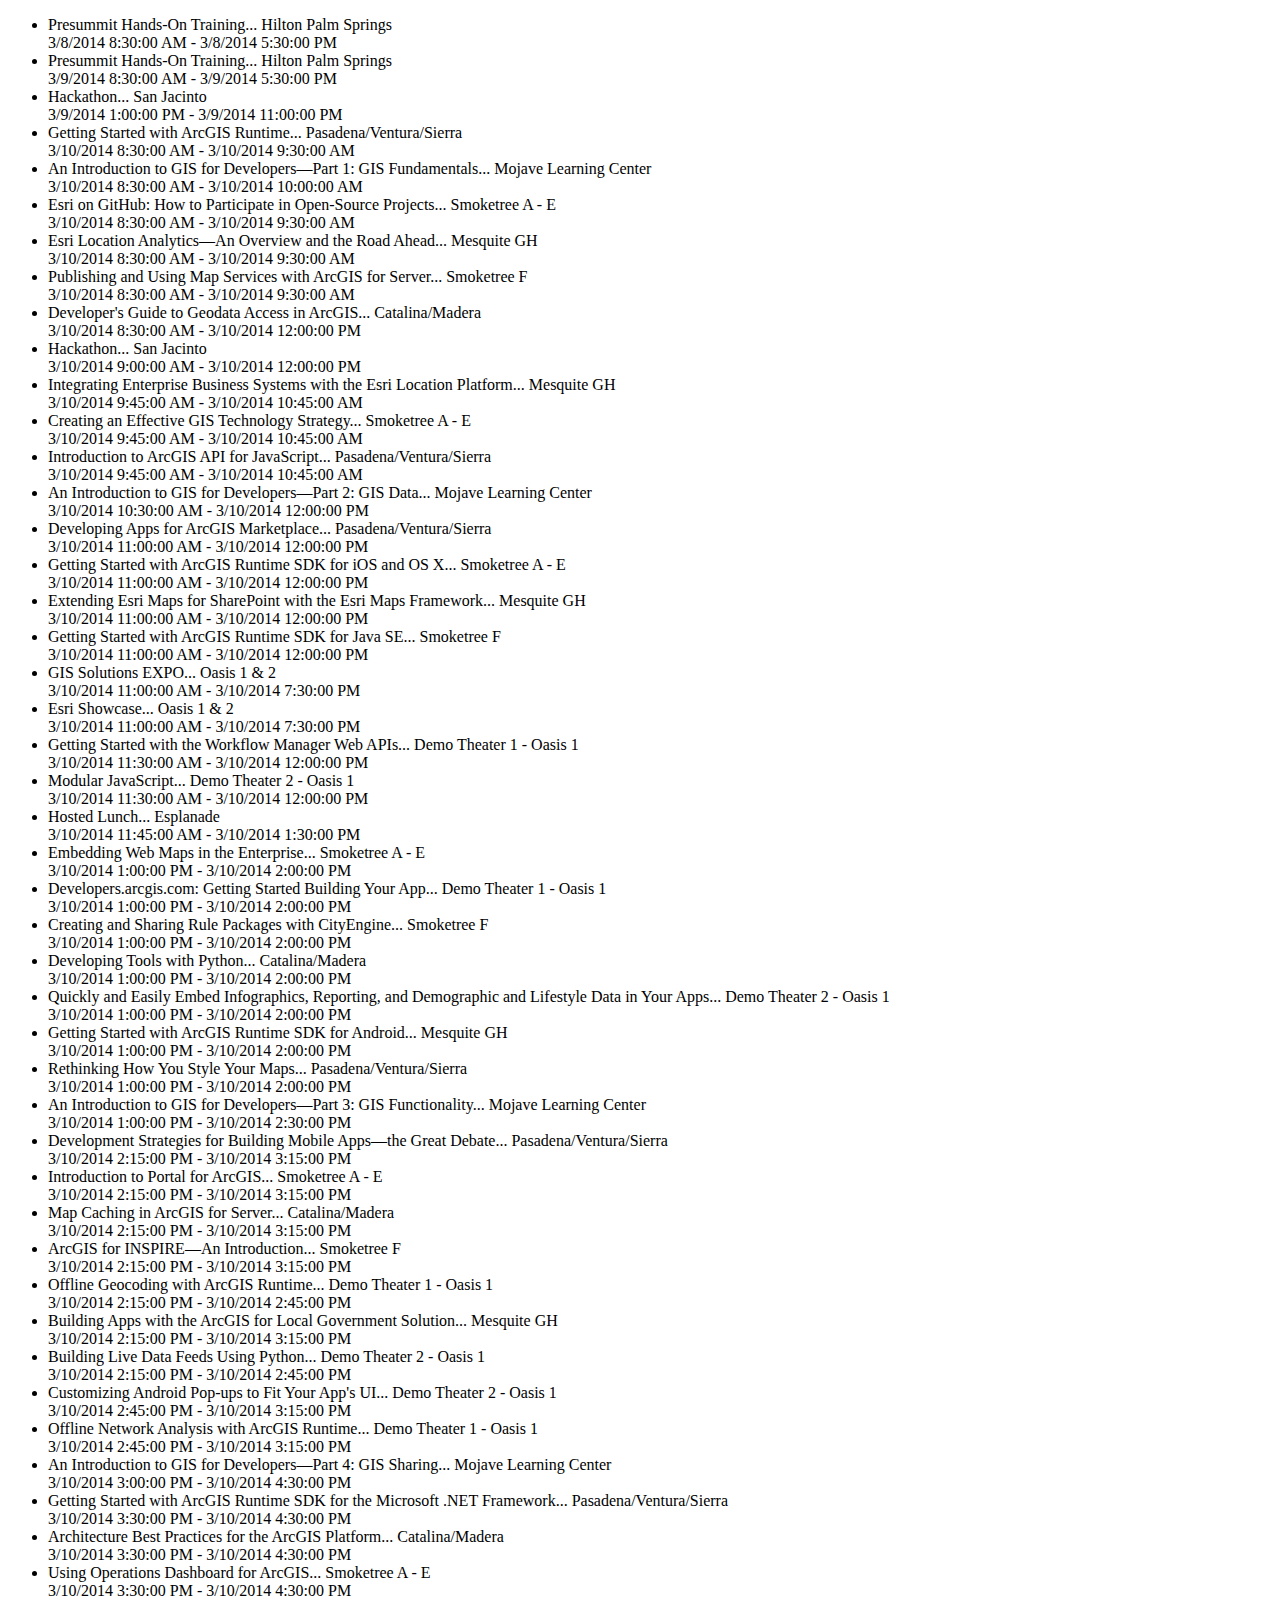
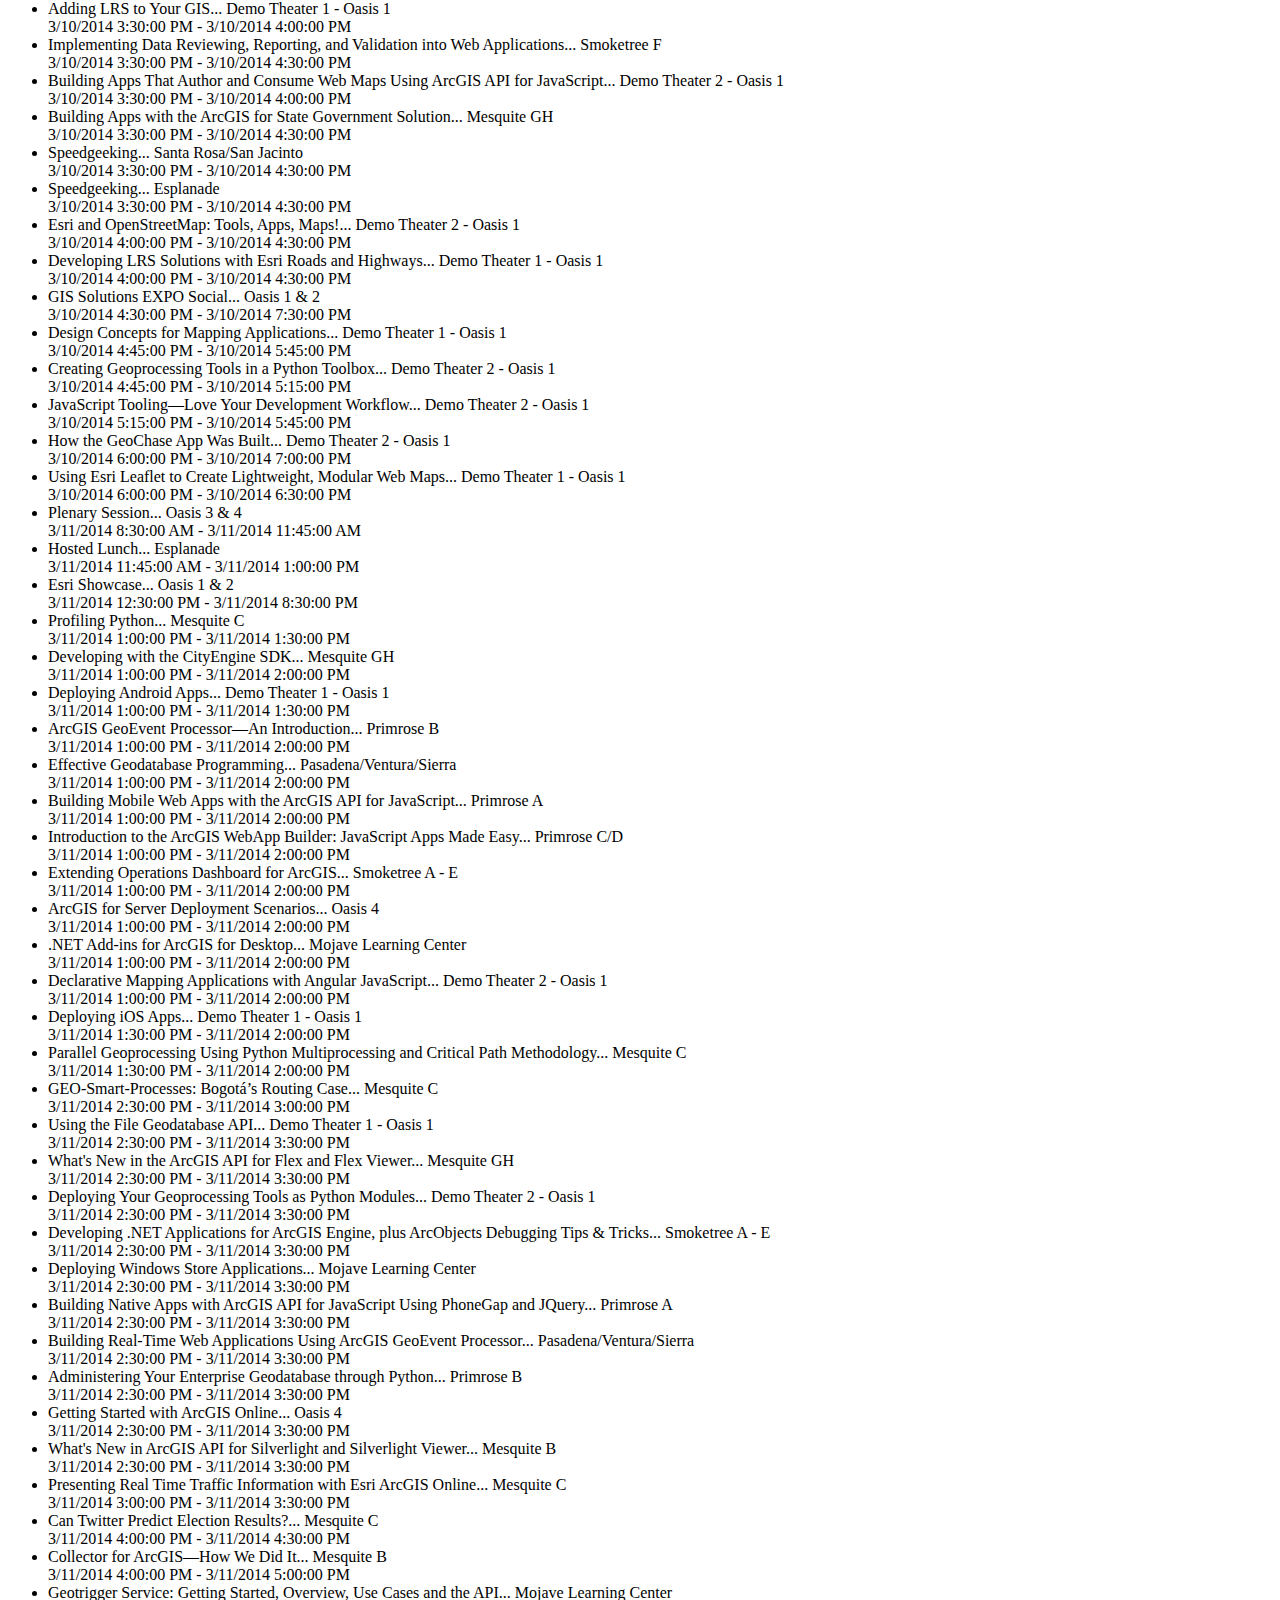
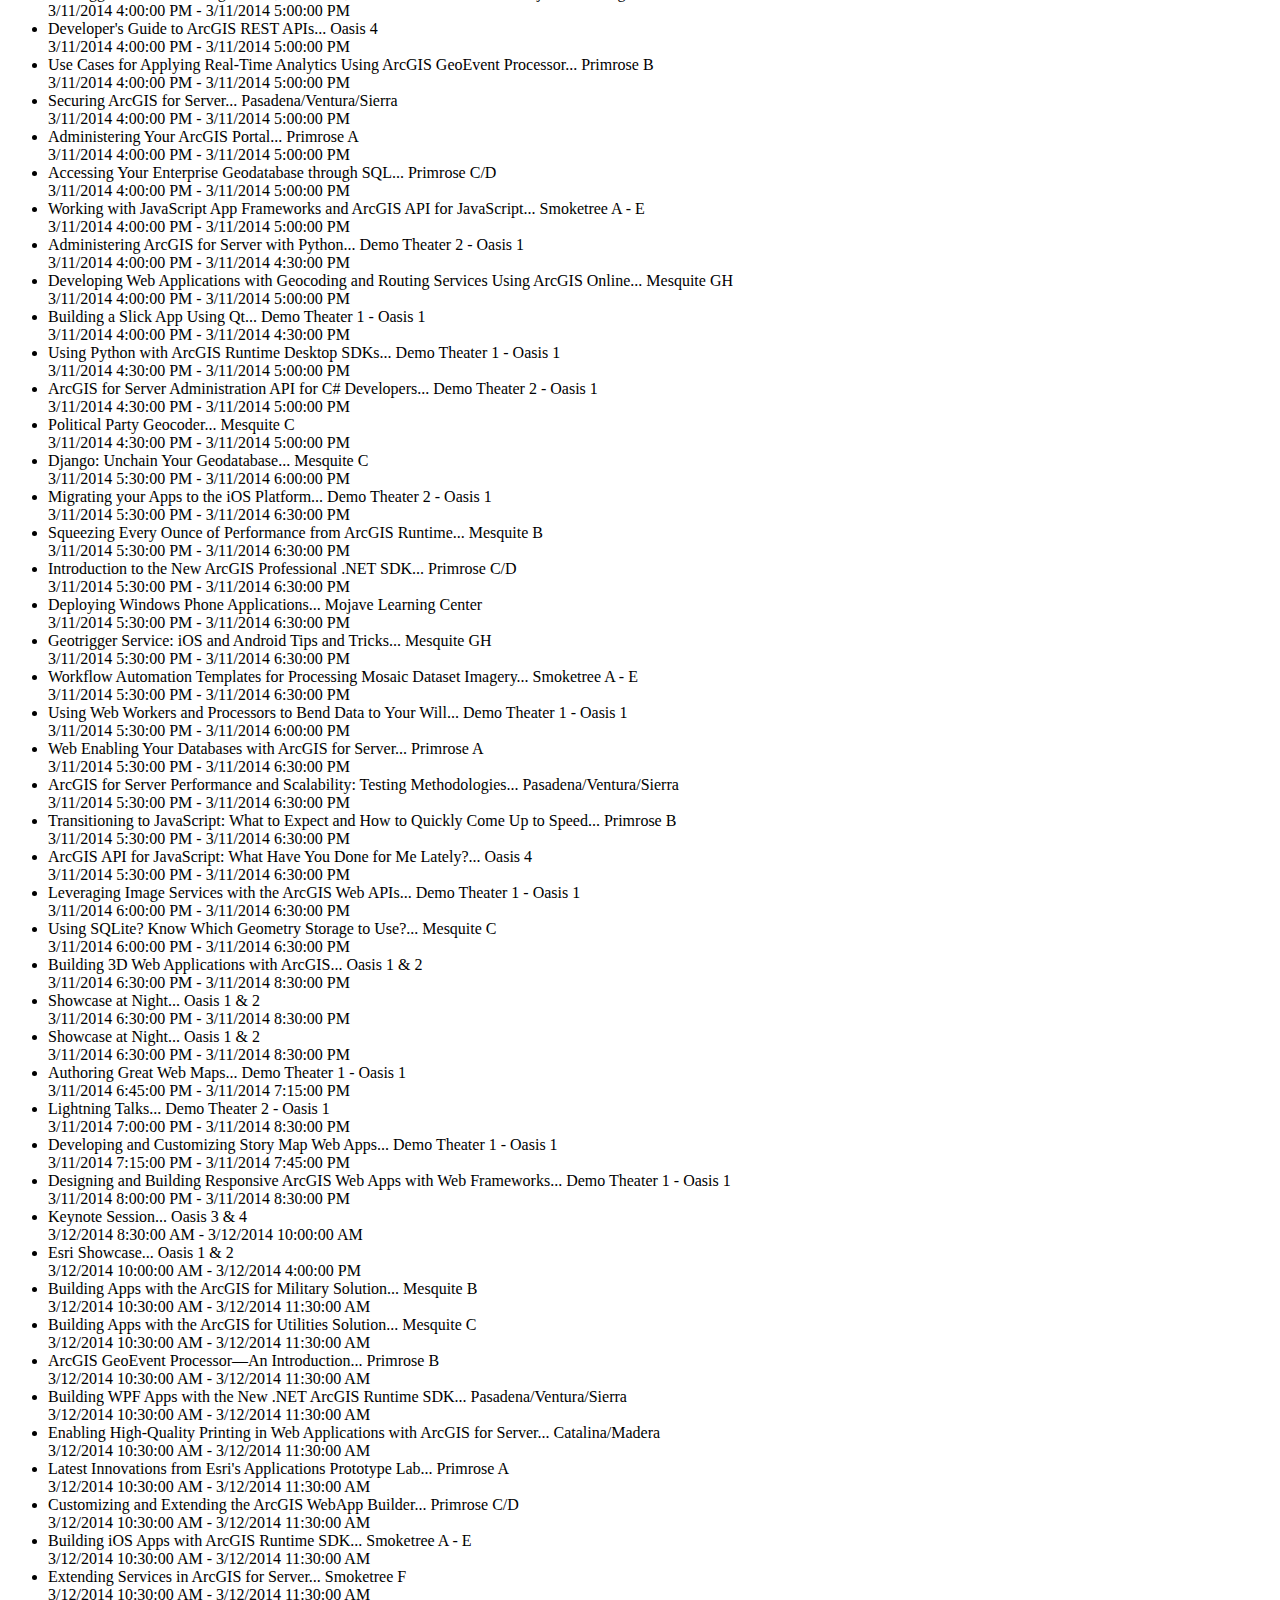
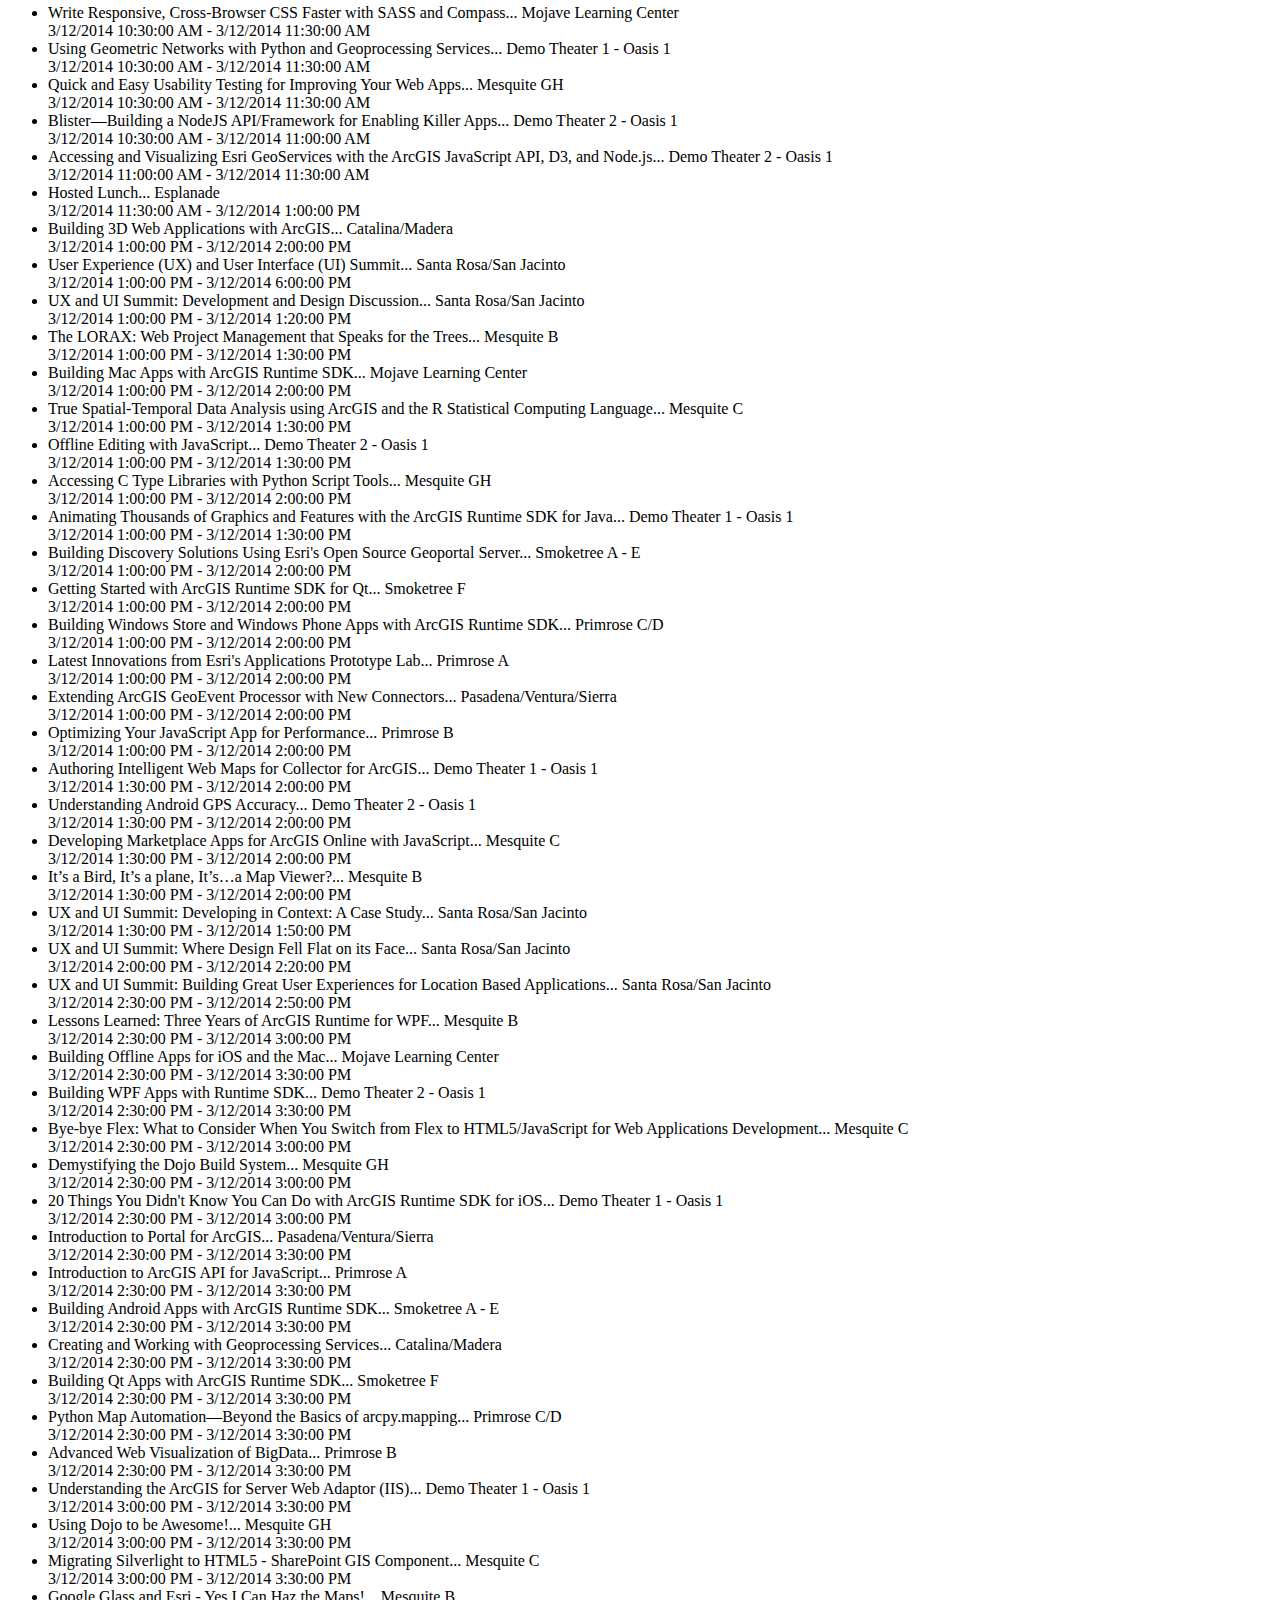
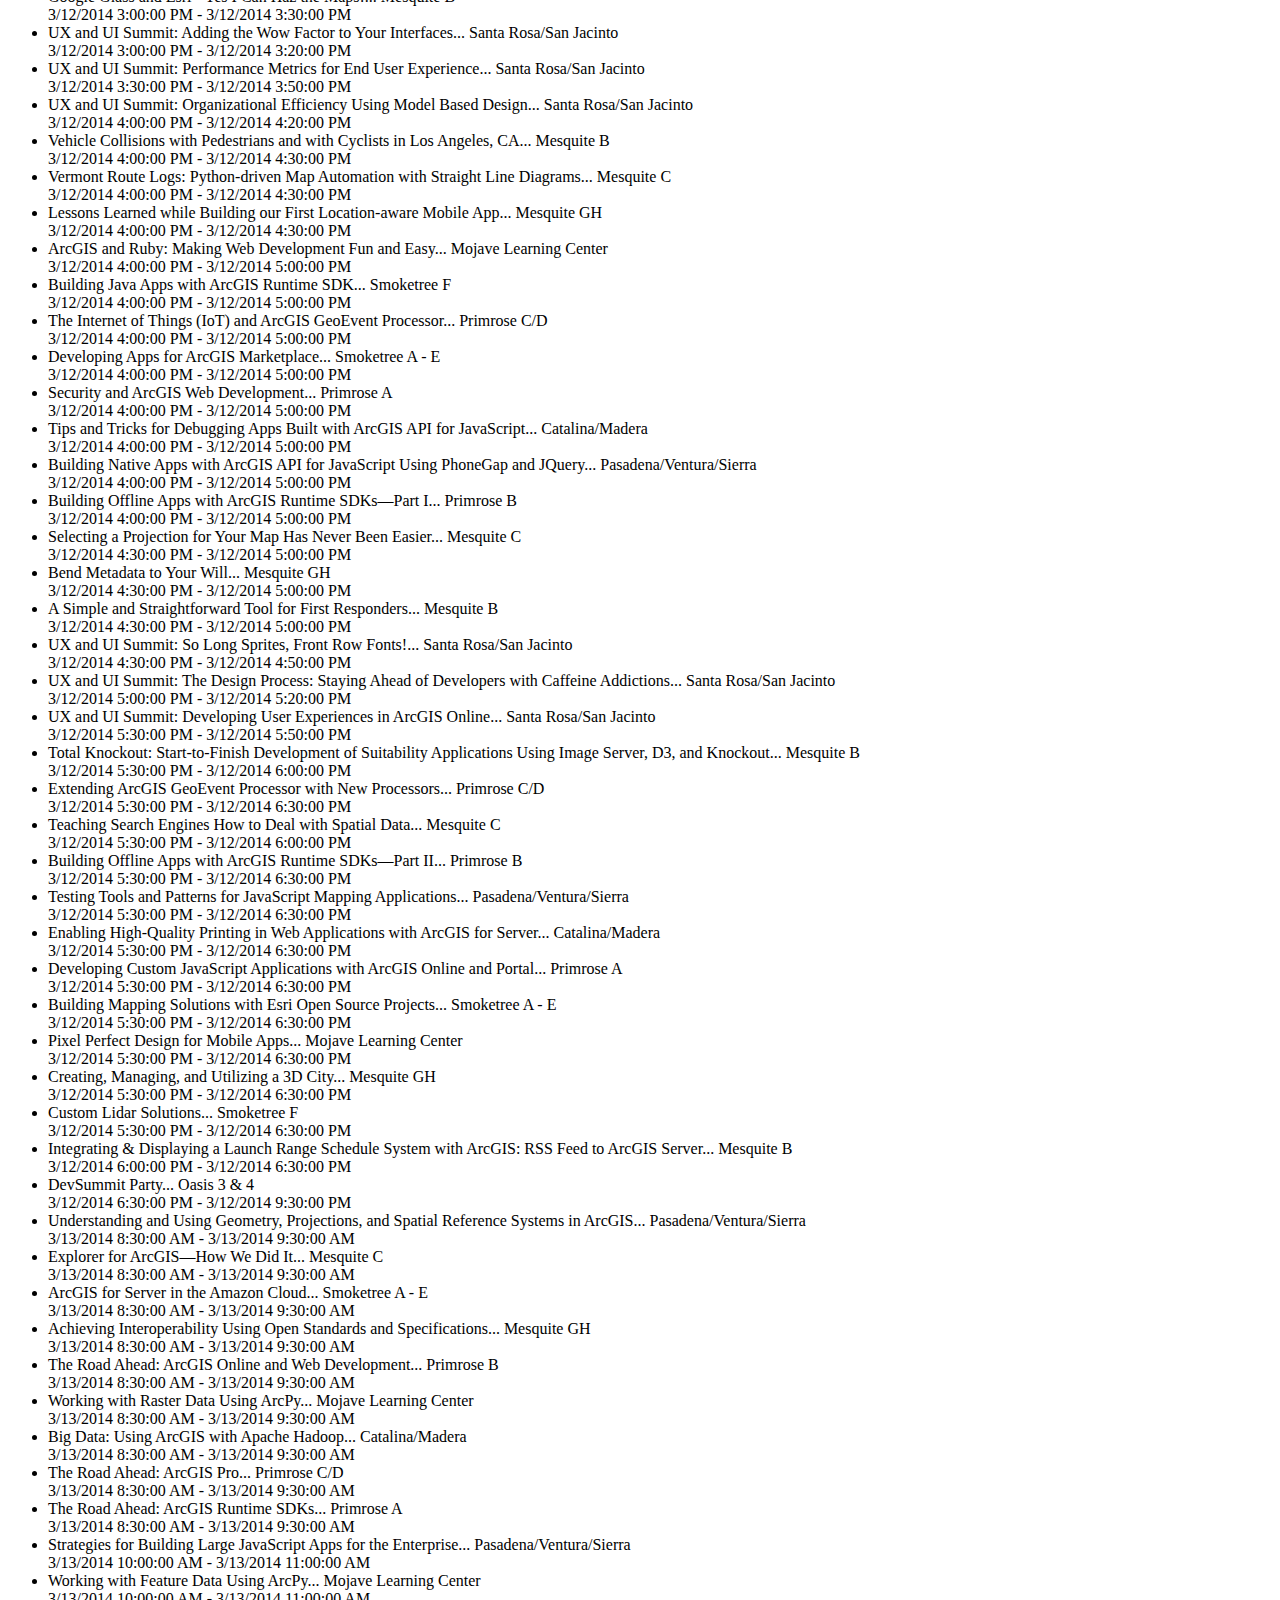
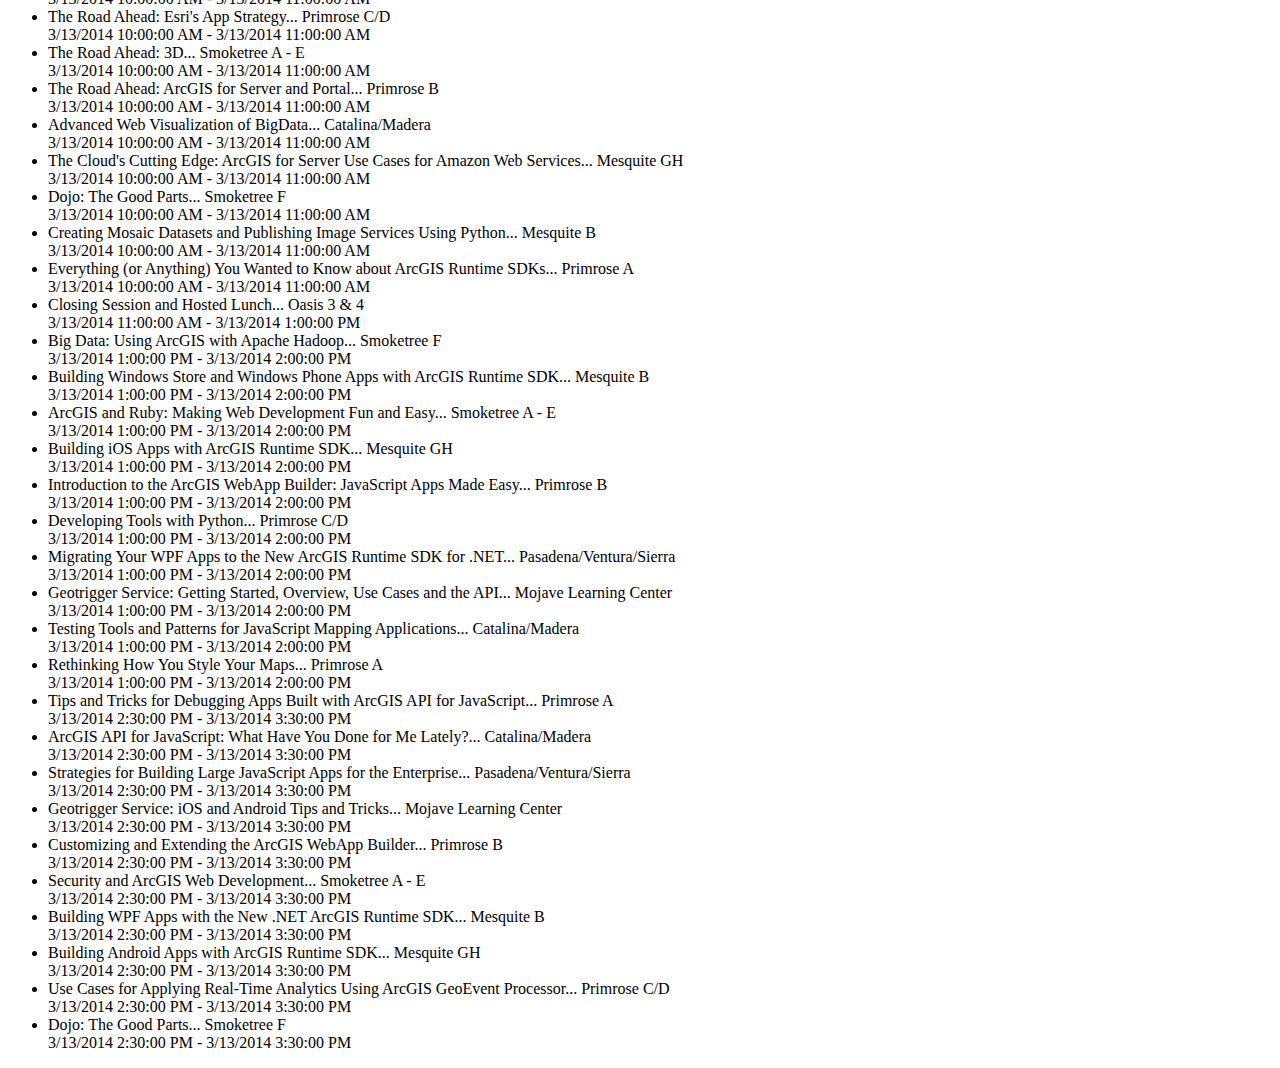
==== index.html @ b8f6524e "first version, binding json to html" ====
<!DOCTYPE html>
<!--[if lt IE 7]>      <html class="no-js lt-ie9 lt-ie8 lt-ie7"> <![endif]-->
<!--[if IE 7]>         <html class="no-js lt-ie9 lt-ie8"> <![endif]-->
<!--[if IE 8]>         <html class="no-js lt-ie9"> <![endif]-->
<!--[if gt IE 8]><!--> <html class="no-js"> <!--<![endif]-->
    <head>
        <meta charset="utf-8">
        <meta http-equiv="X-UA-Compatible" content="IE=edge,chrome=1">
        <title></title>
        <meta name="description" content="">
        <meta name="viewport" content="width=device-width">

        <script src="js/knockout-3.0.0.js"></script>
        <script src="js/jquery-2.1.0.min.js"></script>

    </head>
    <body>
    <ul data-bind="foreach: sessions">
        <li>
            <span data-bind="text: sessionTitle"></span>...
            <span data-bind="text: room"></span>
            <br /><span data-bind="text: startDate"></span> -
            <span data-bind="text: endDate"></span>
        </li>
    </ul>
    </body>
        <script src="js/program.js"></script>
</html>
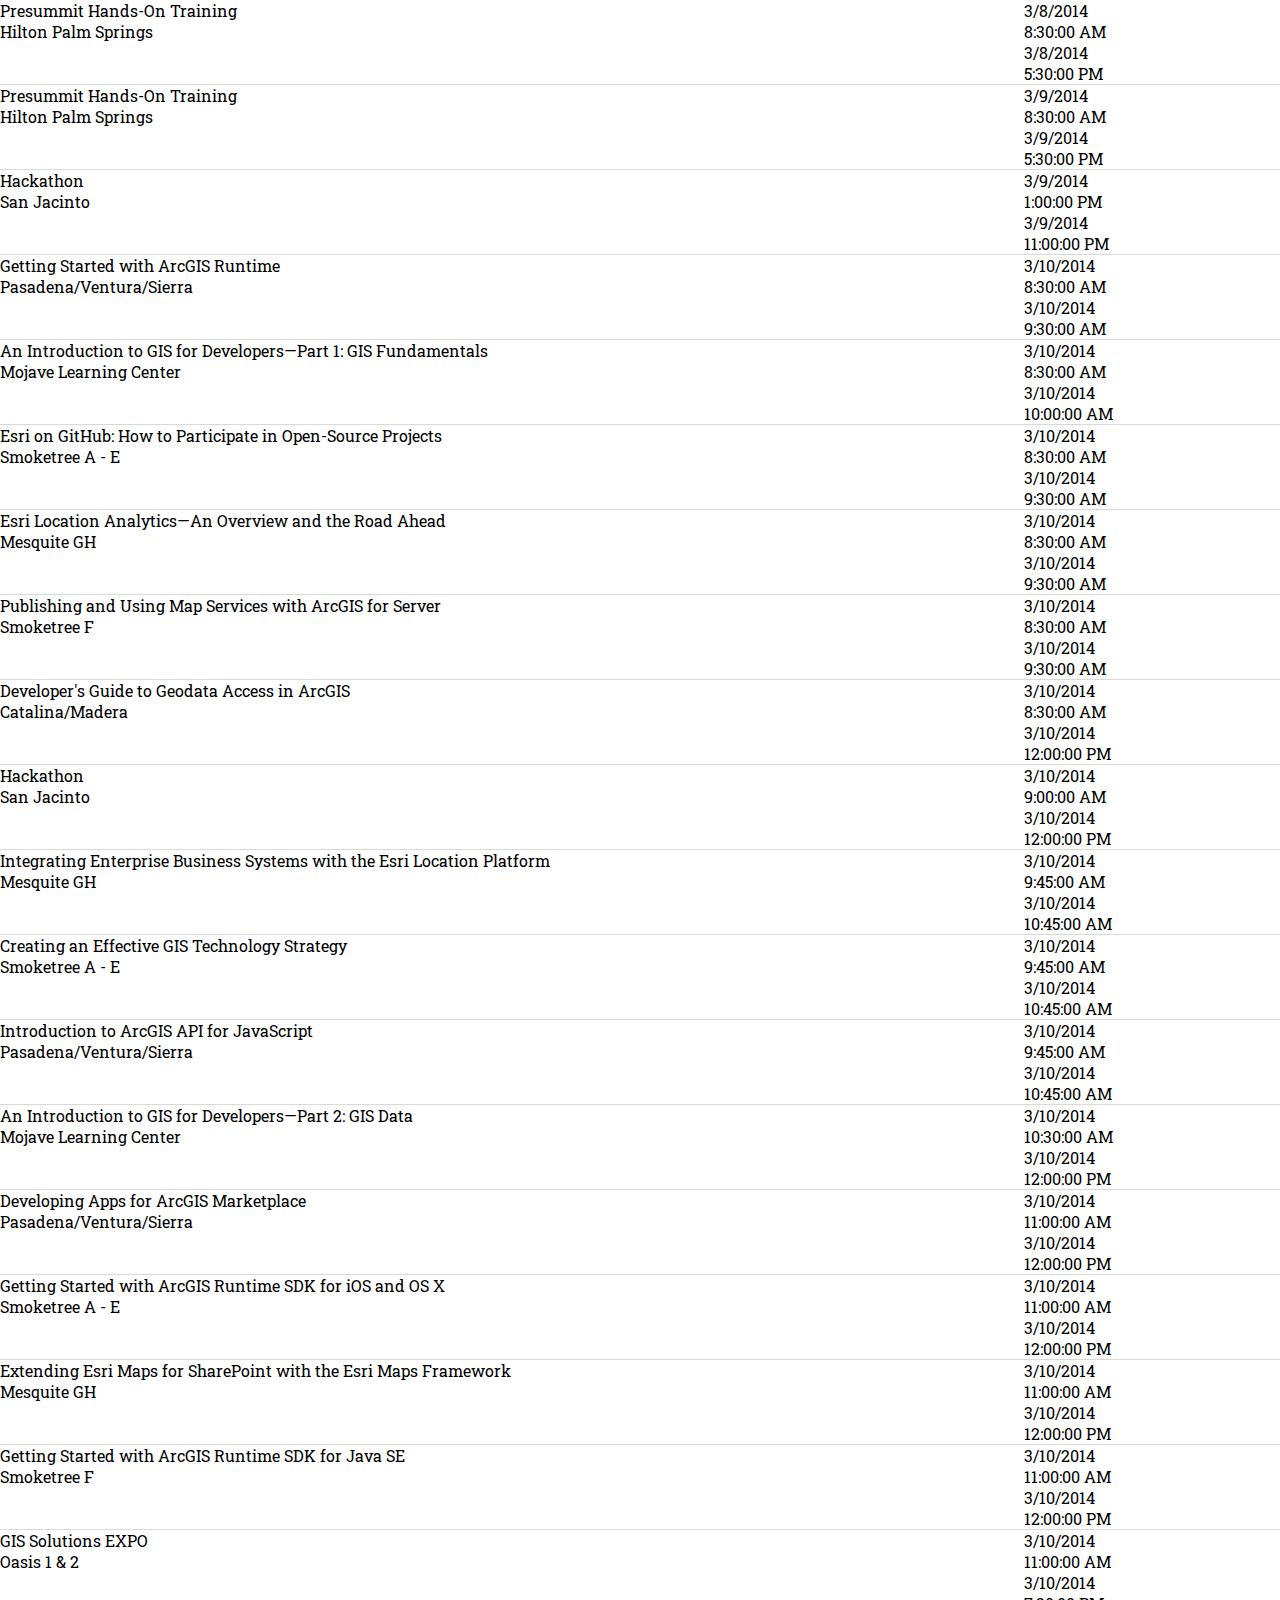
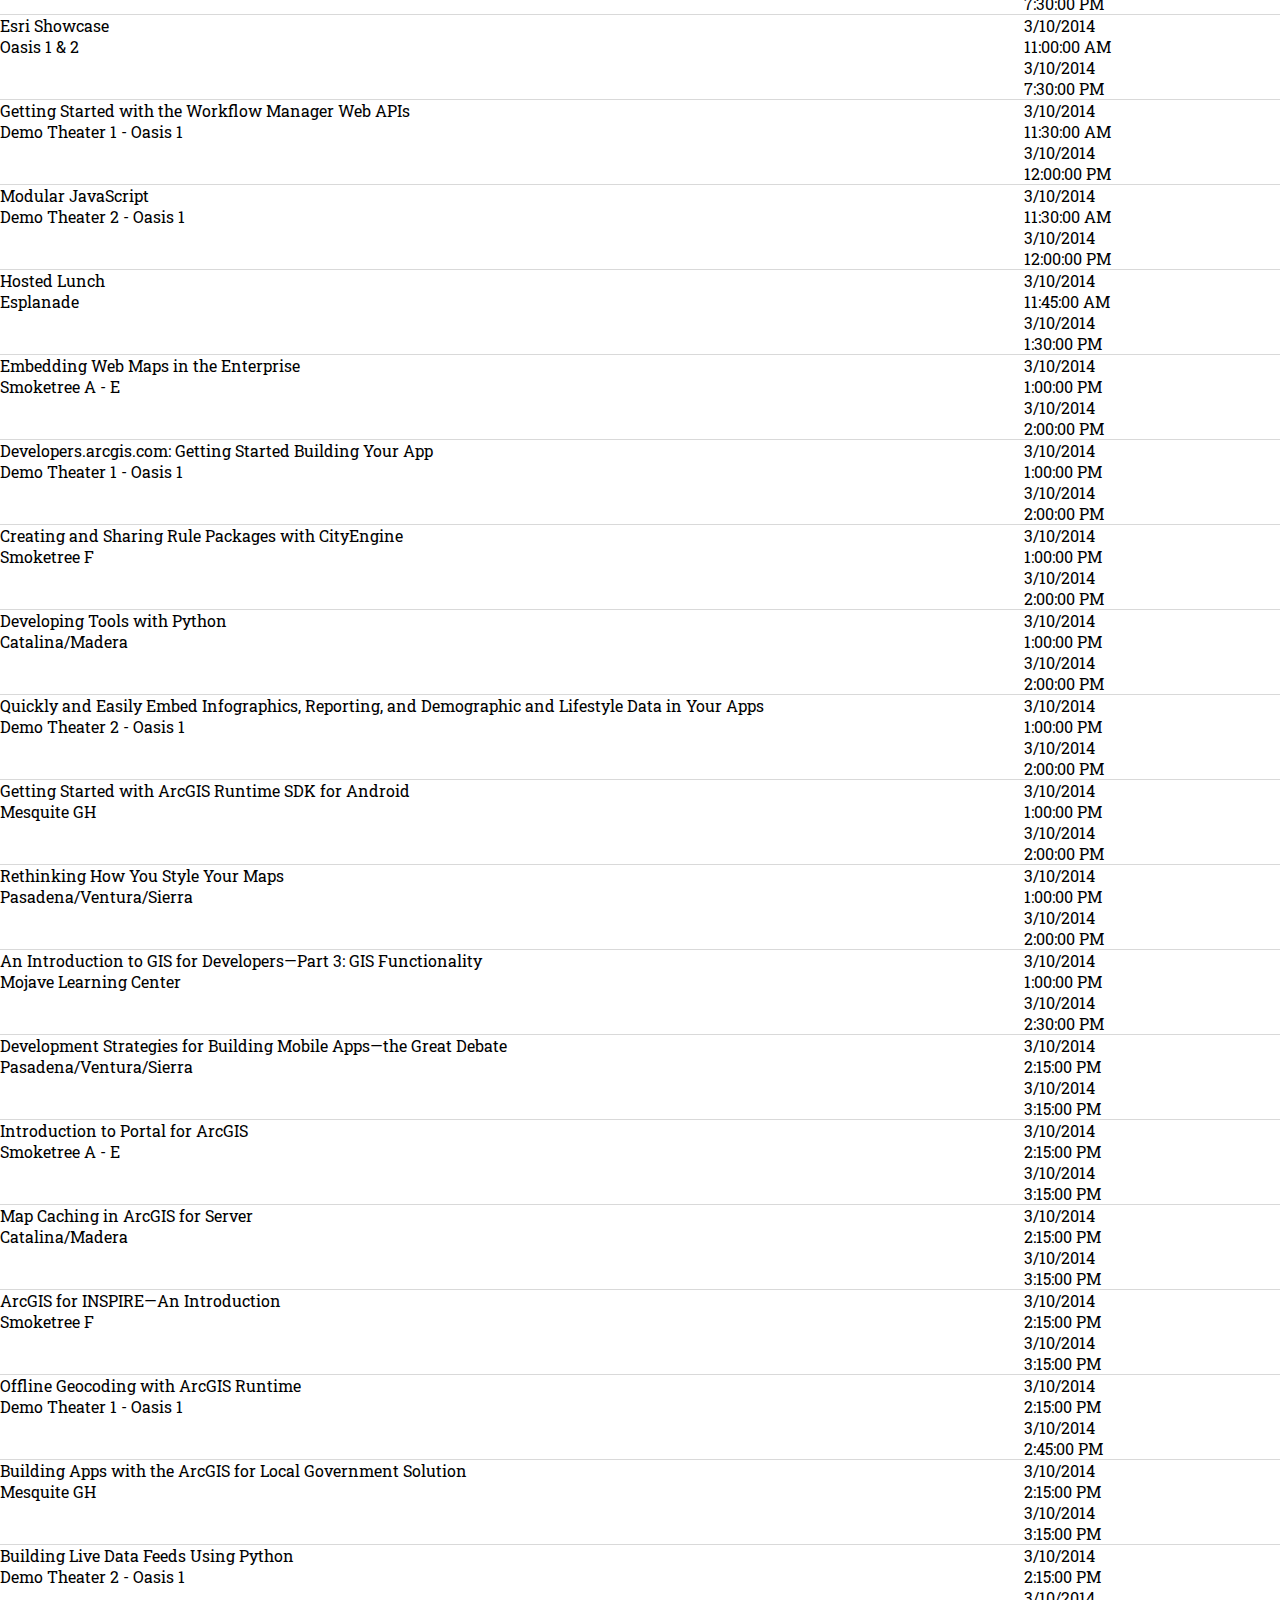
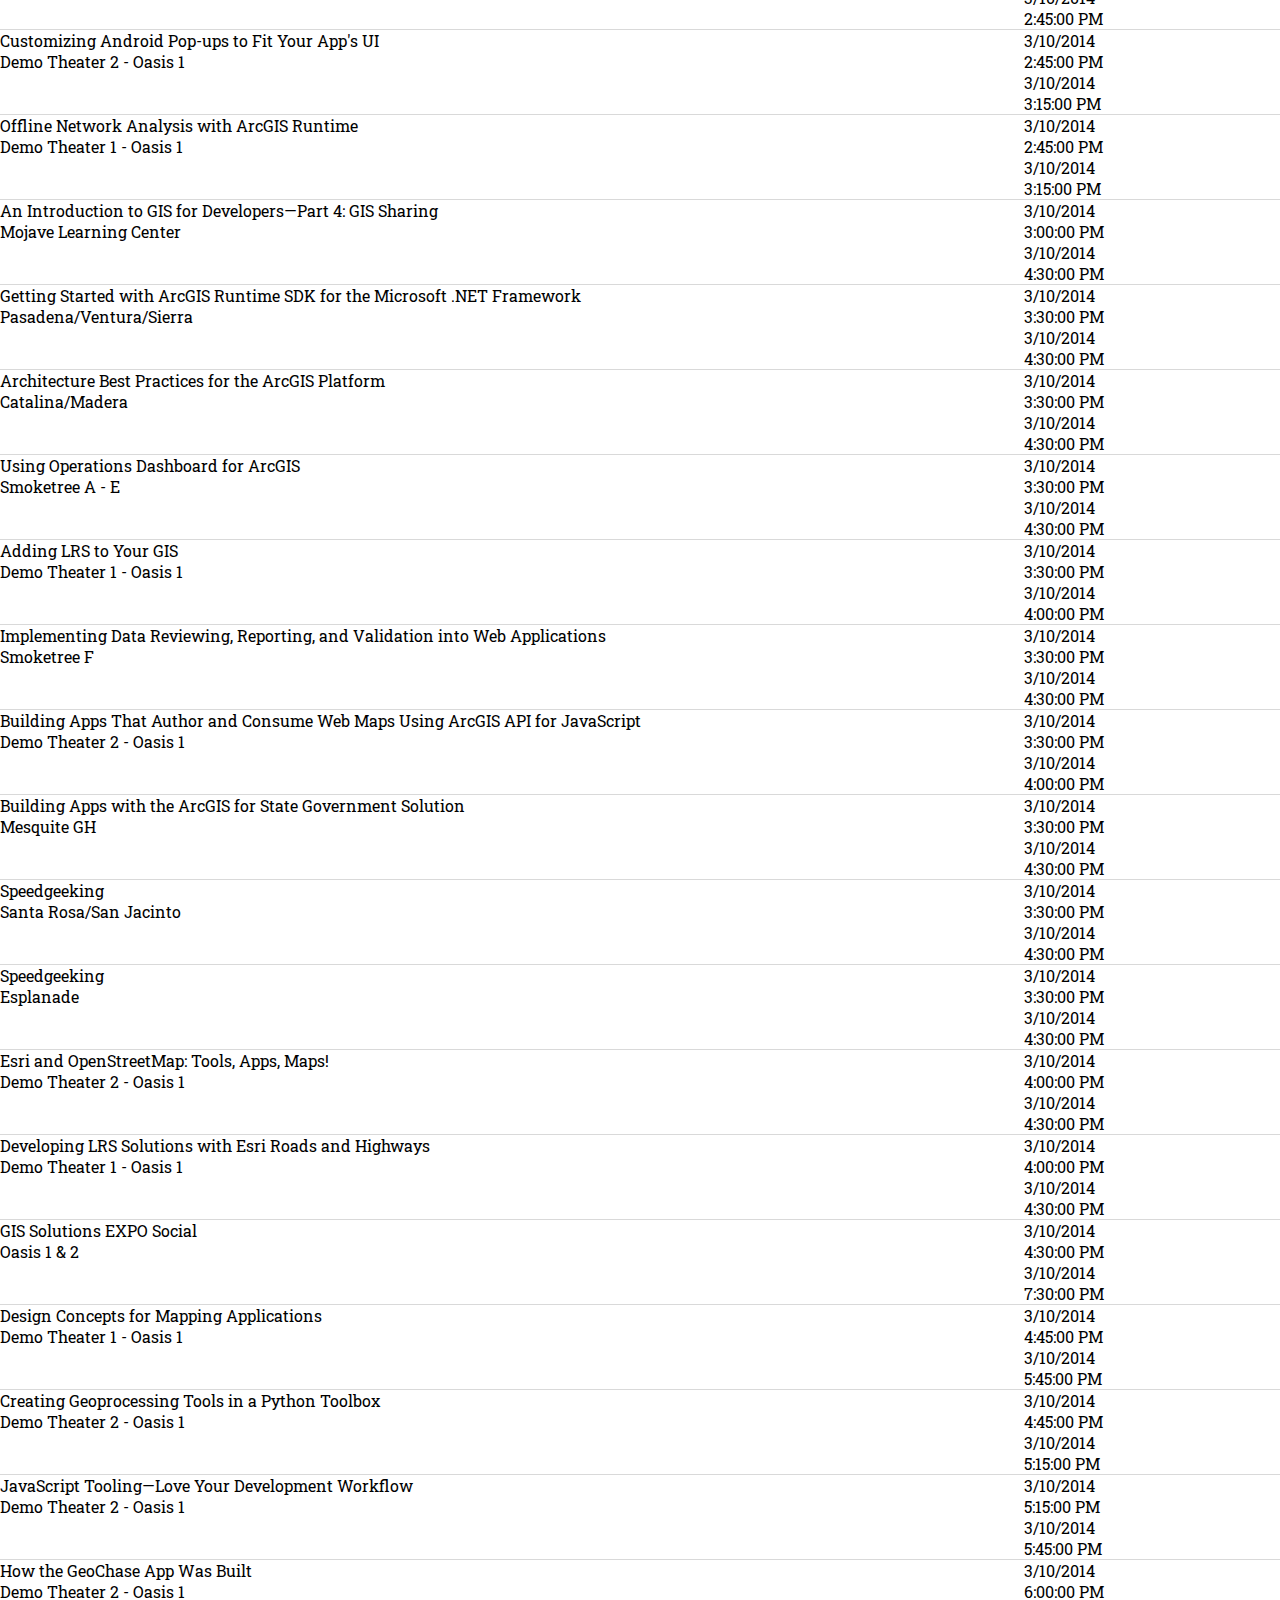
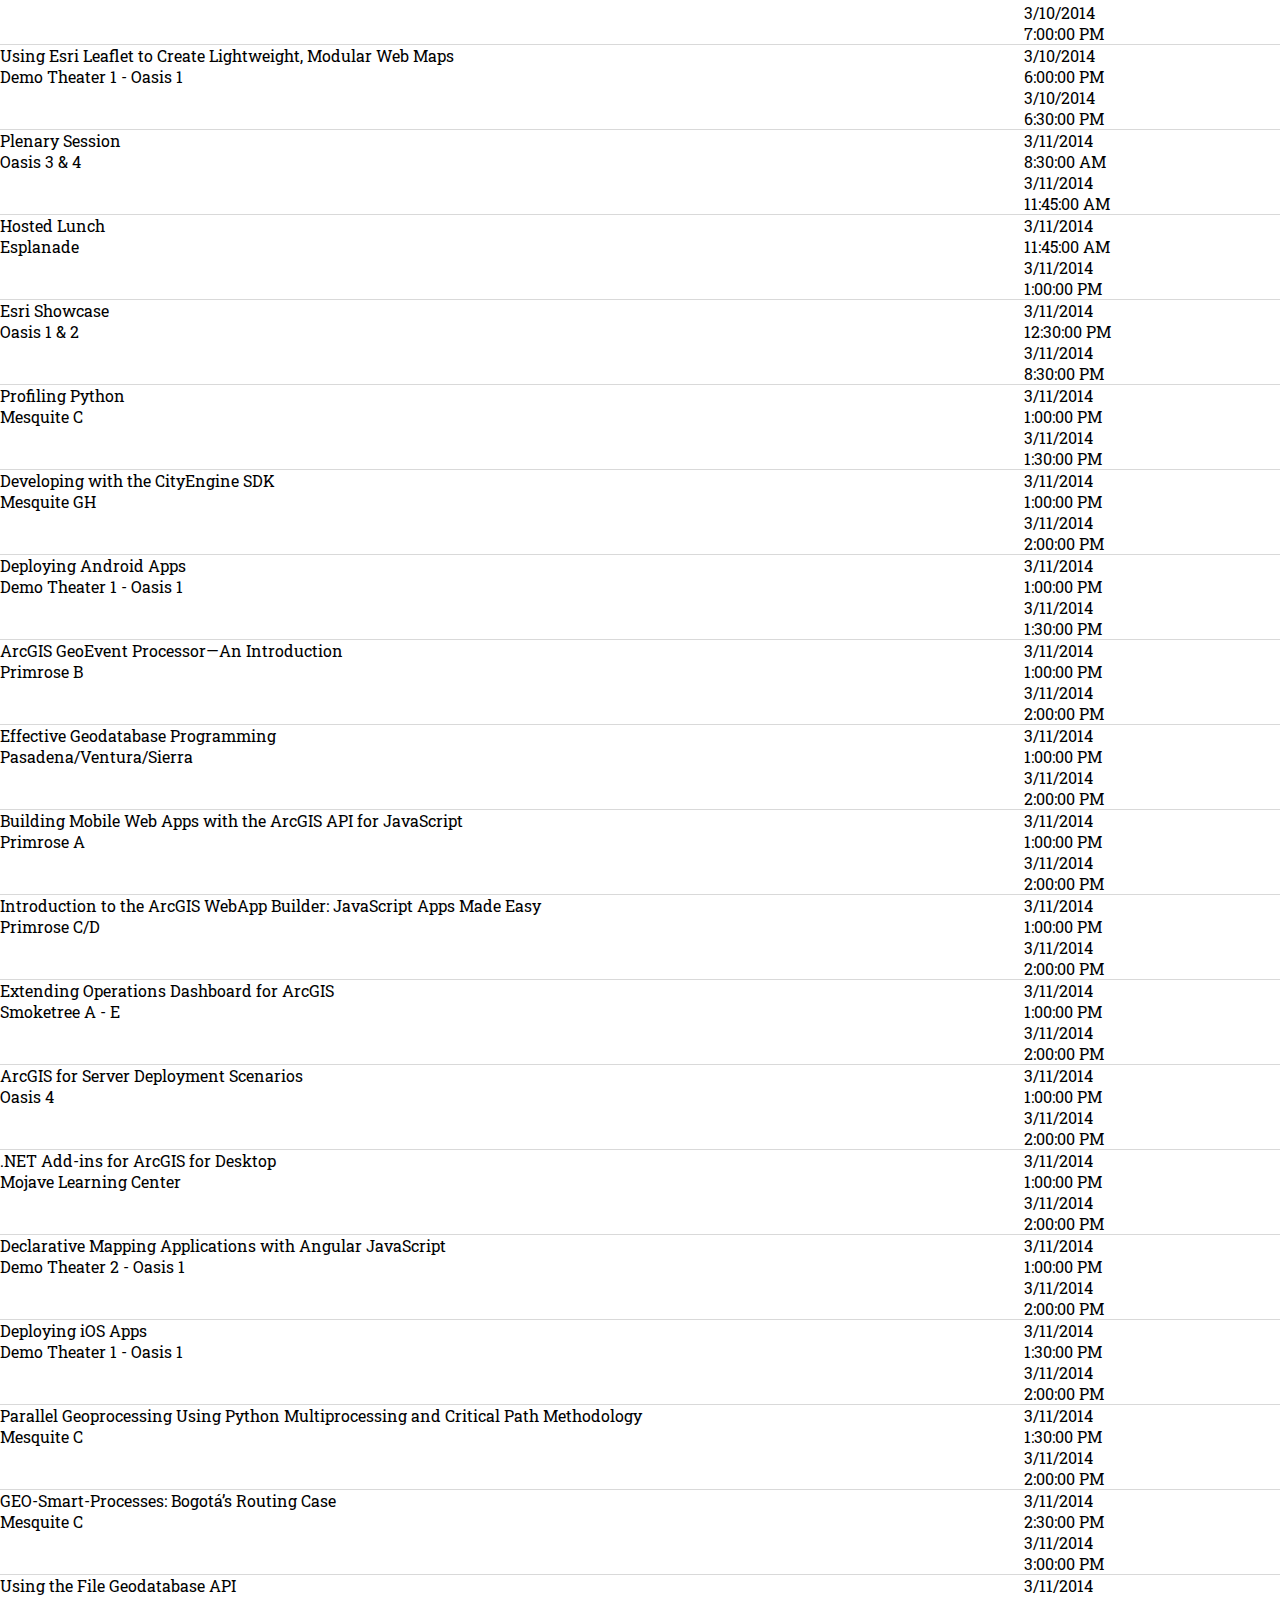
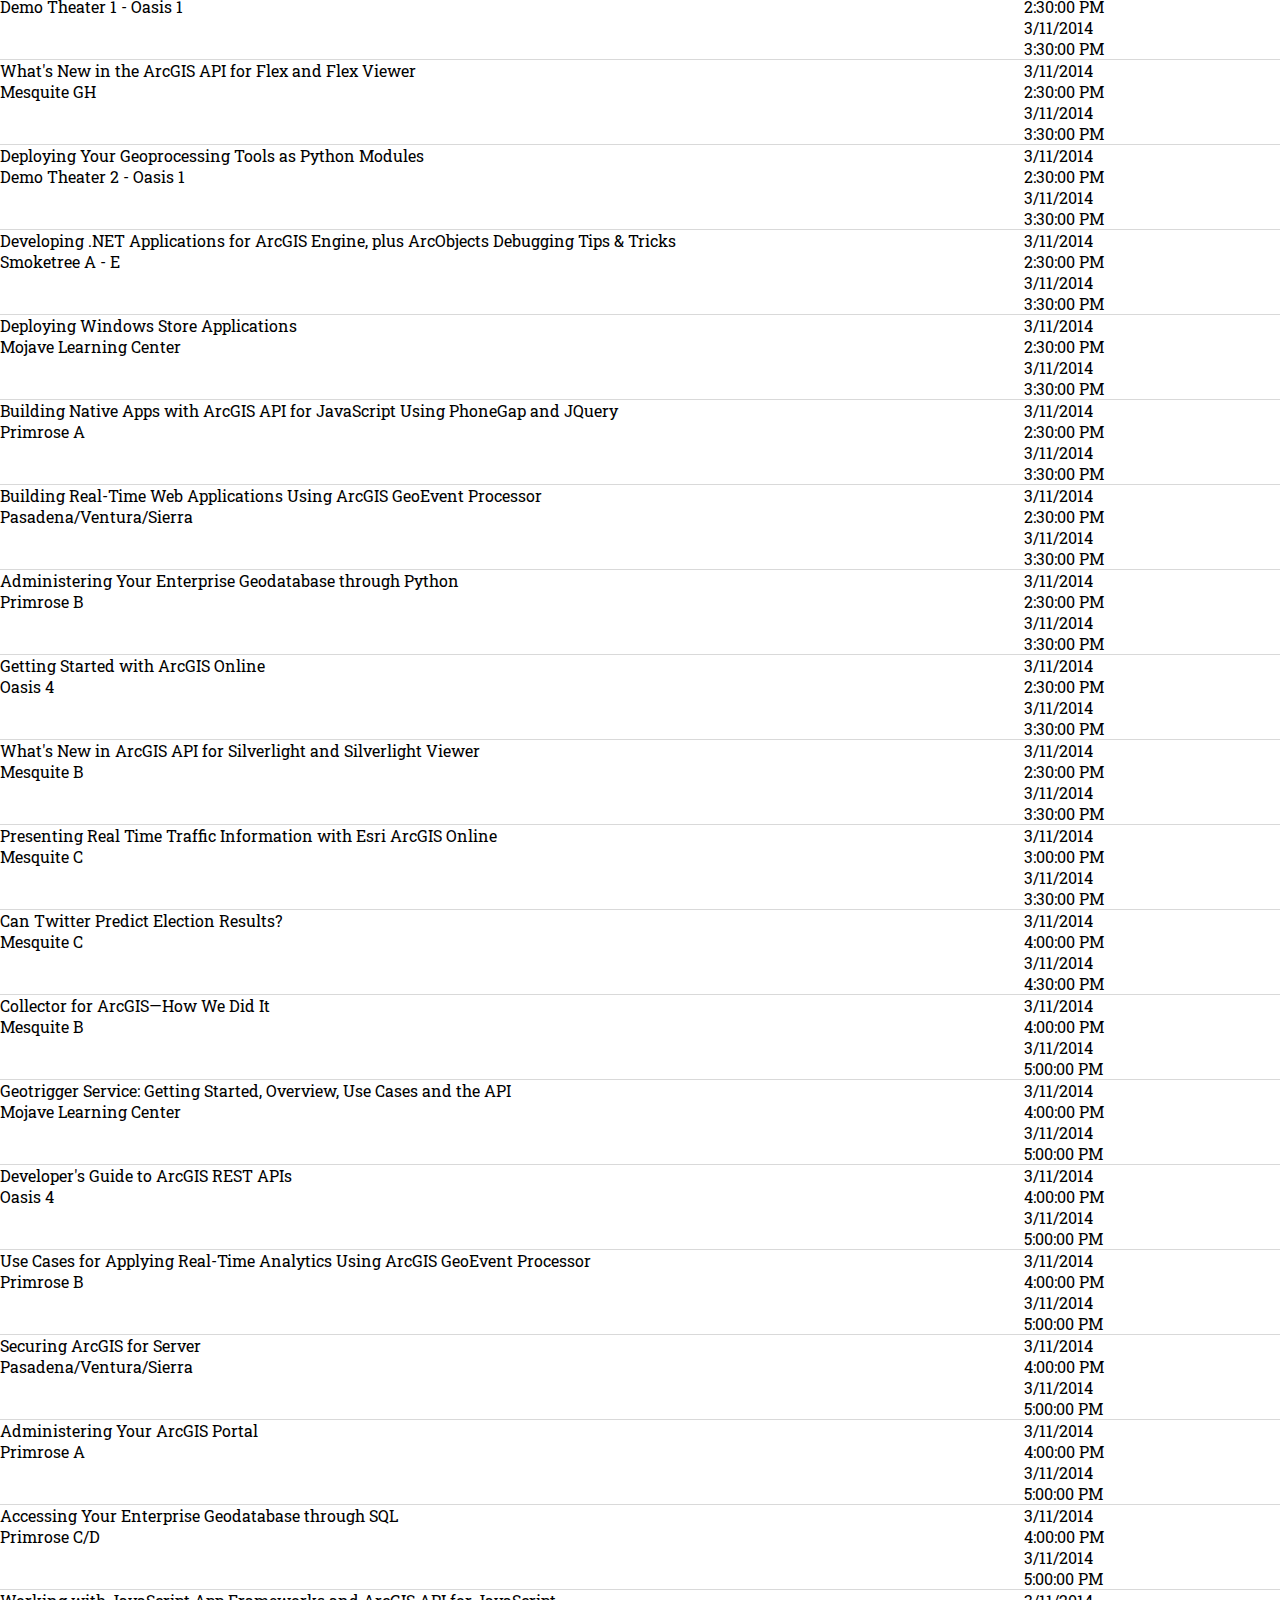
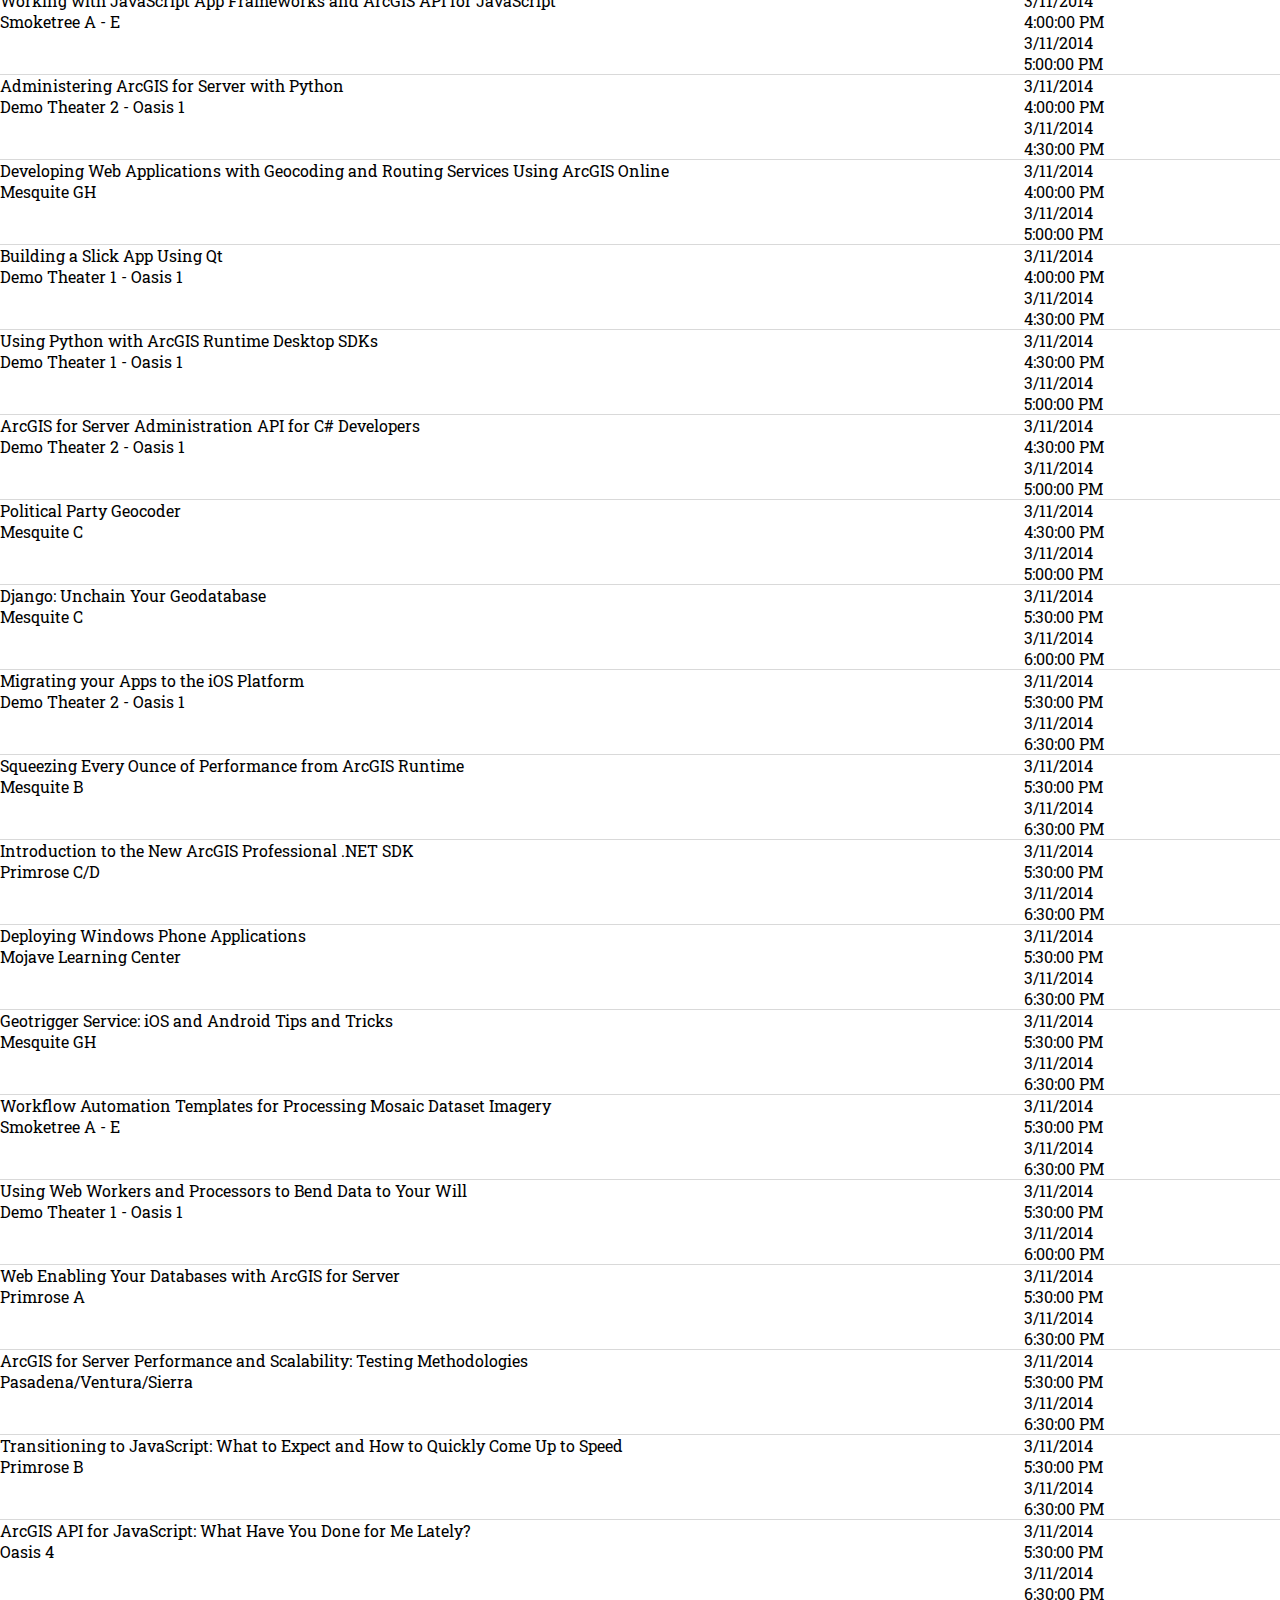
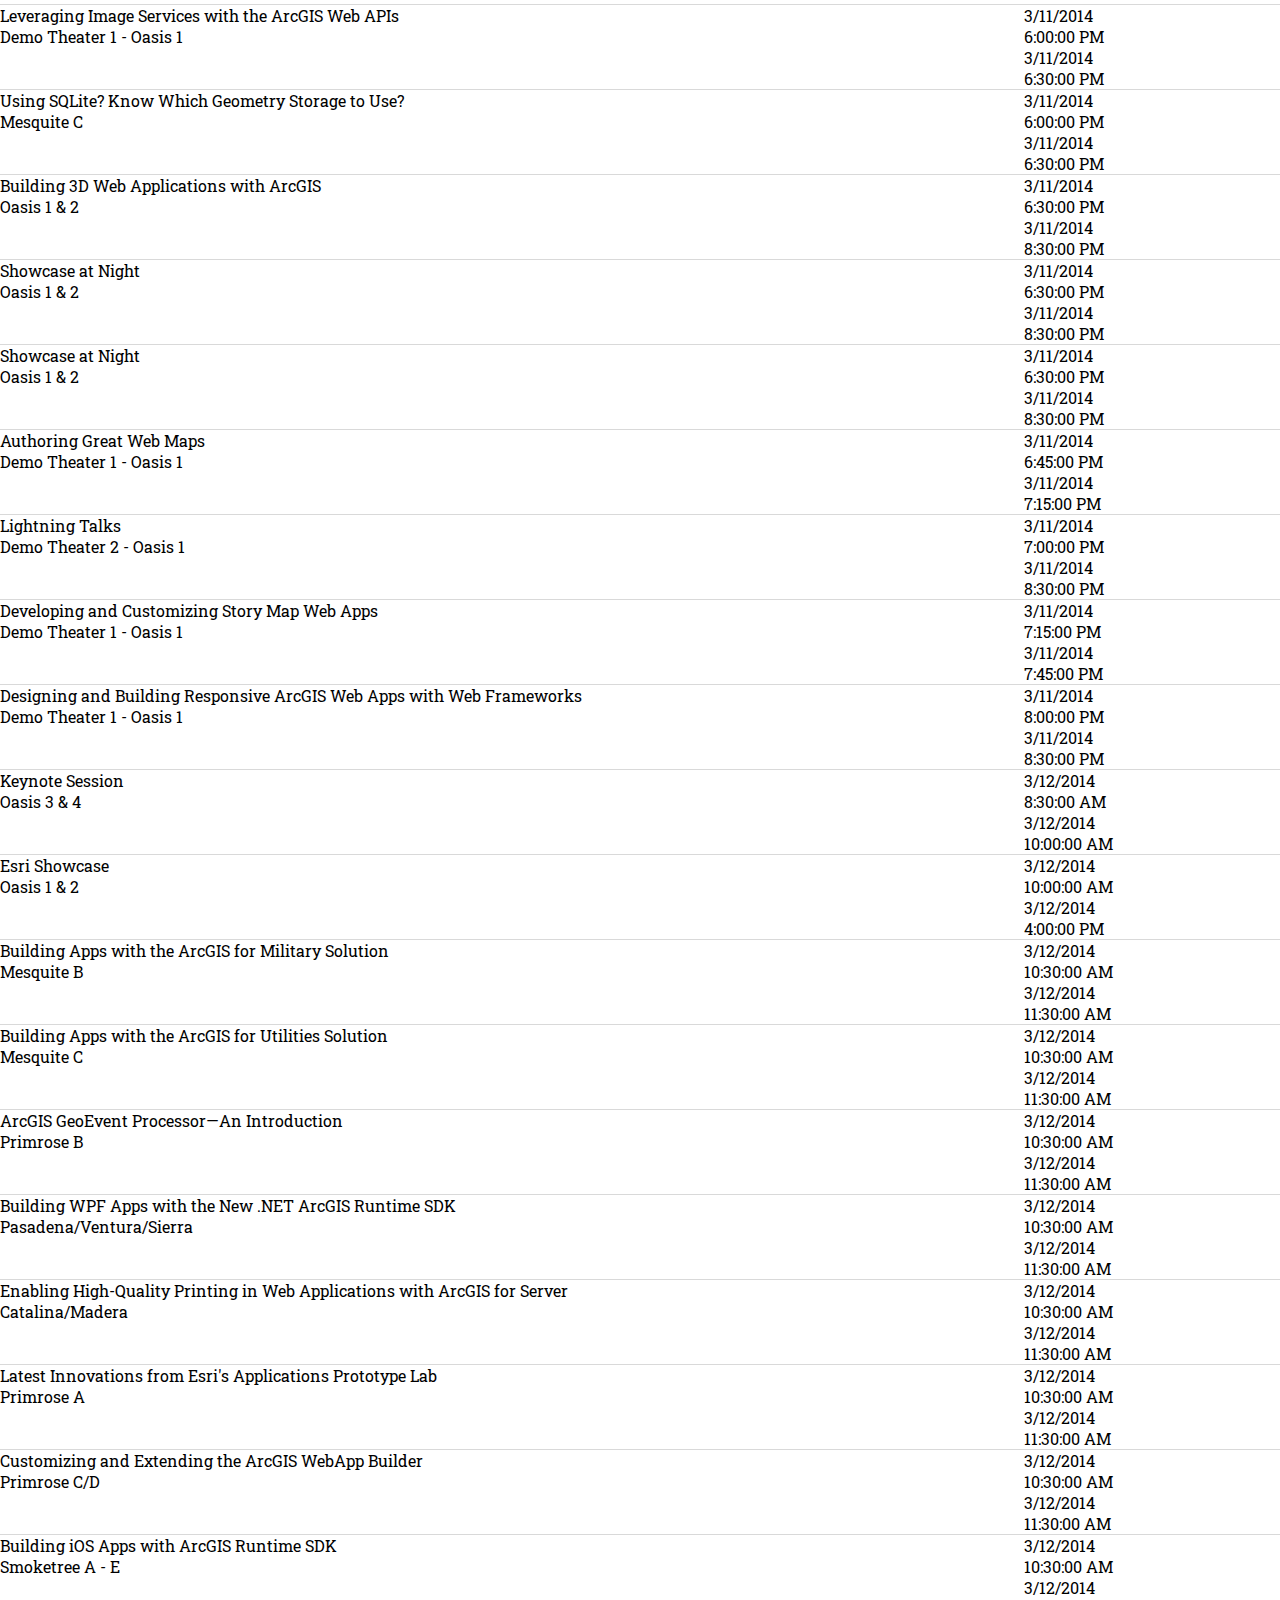
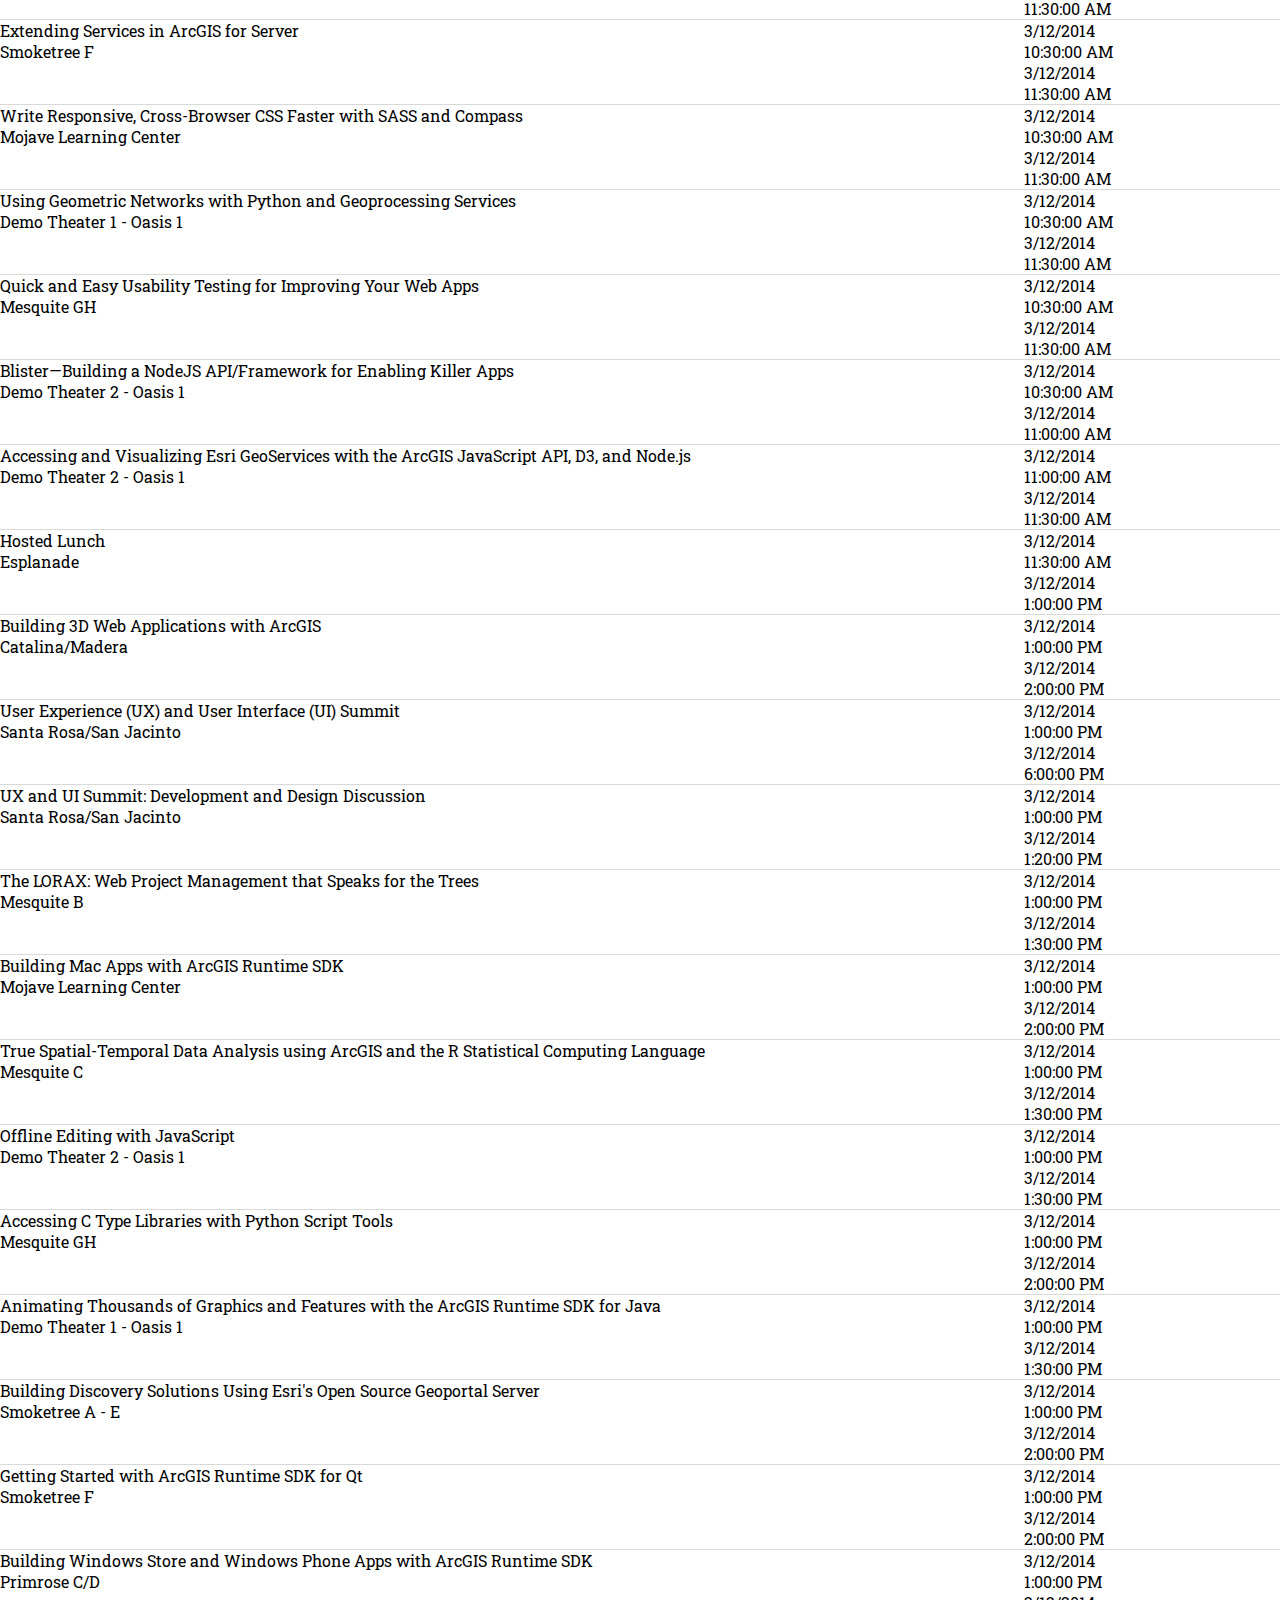
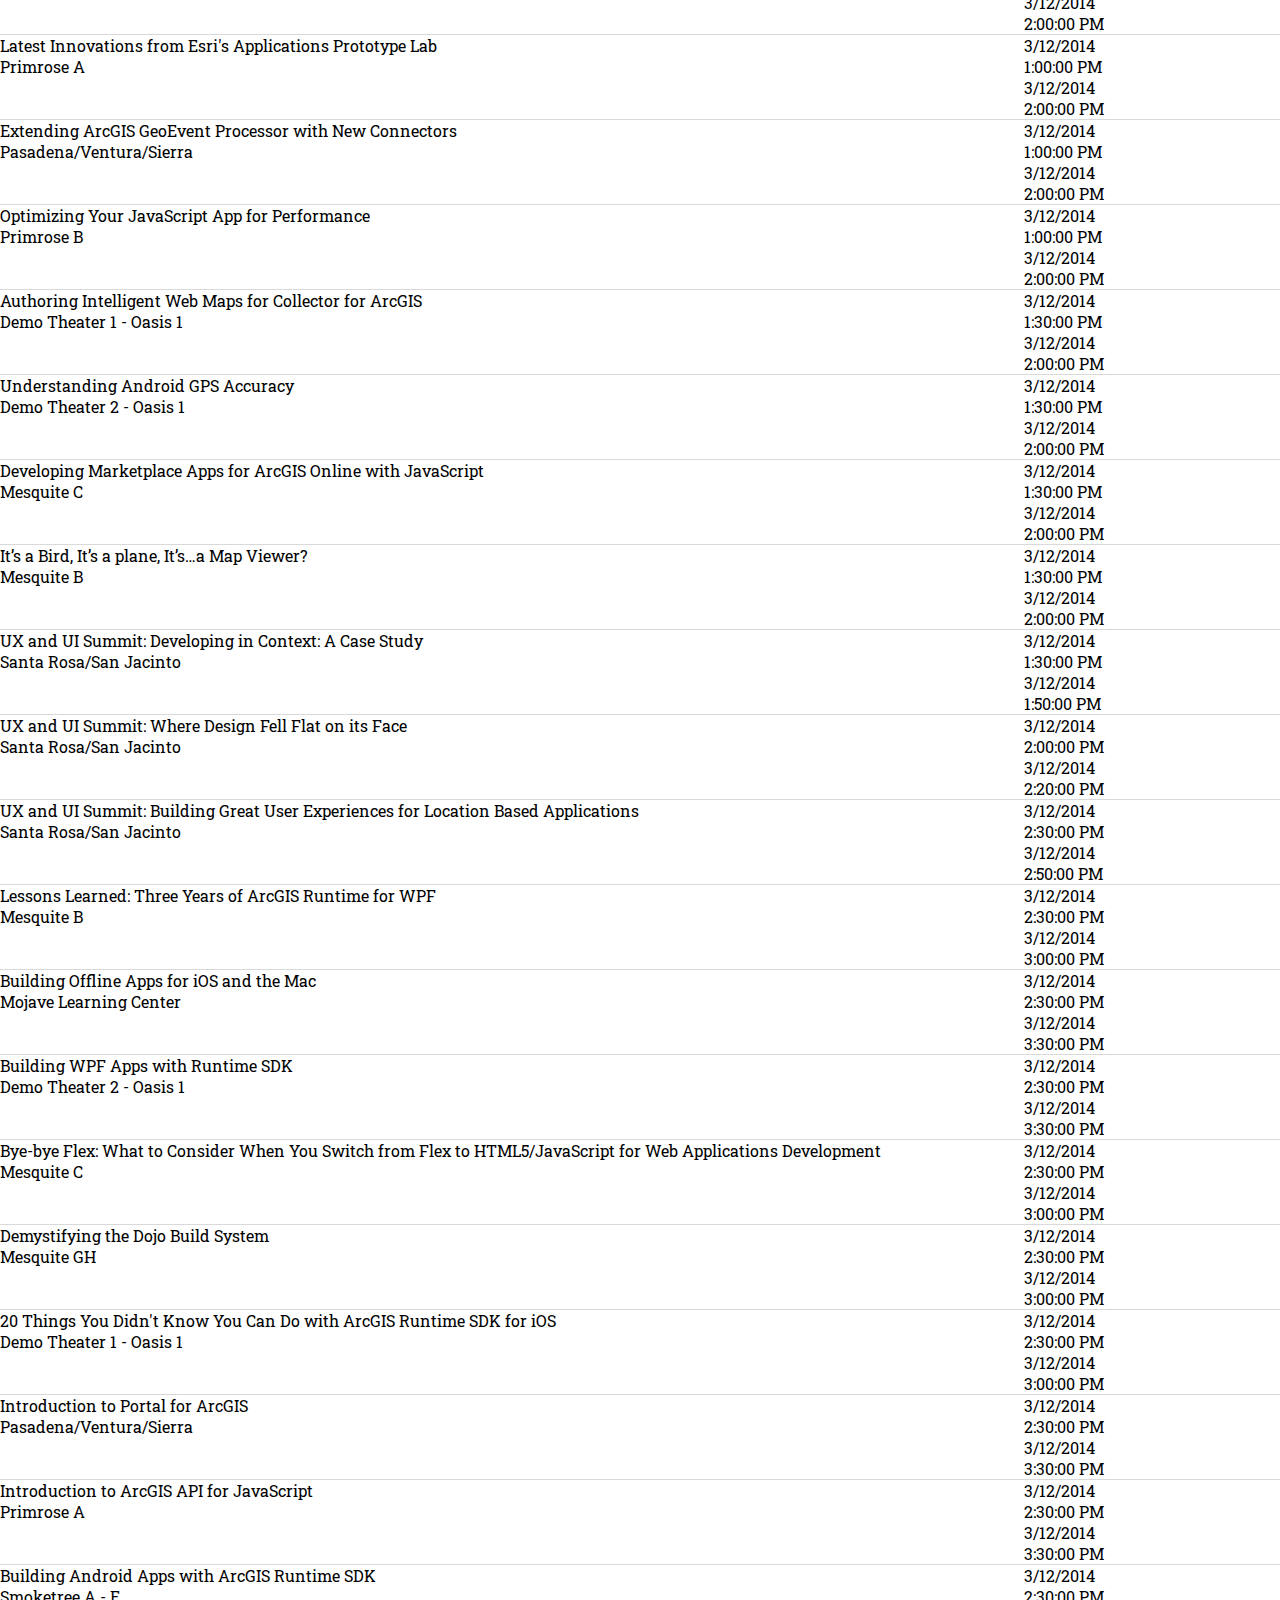
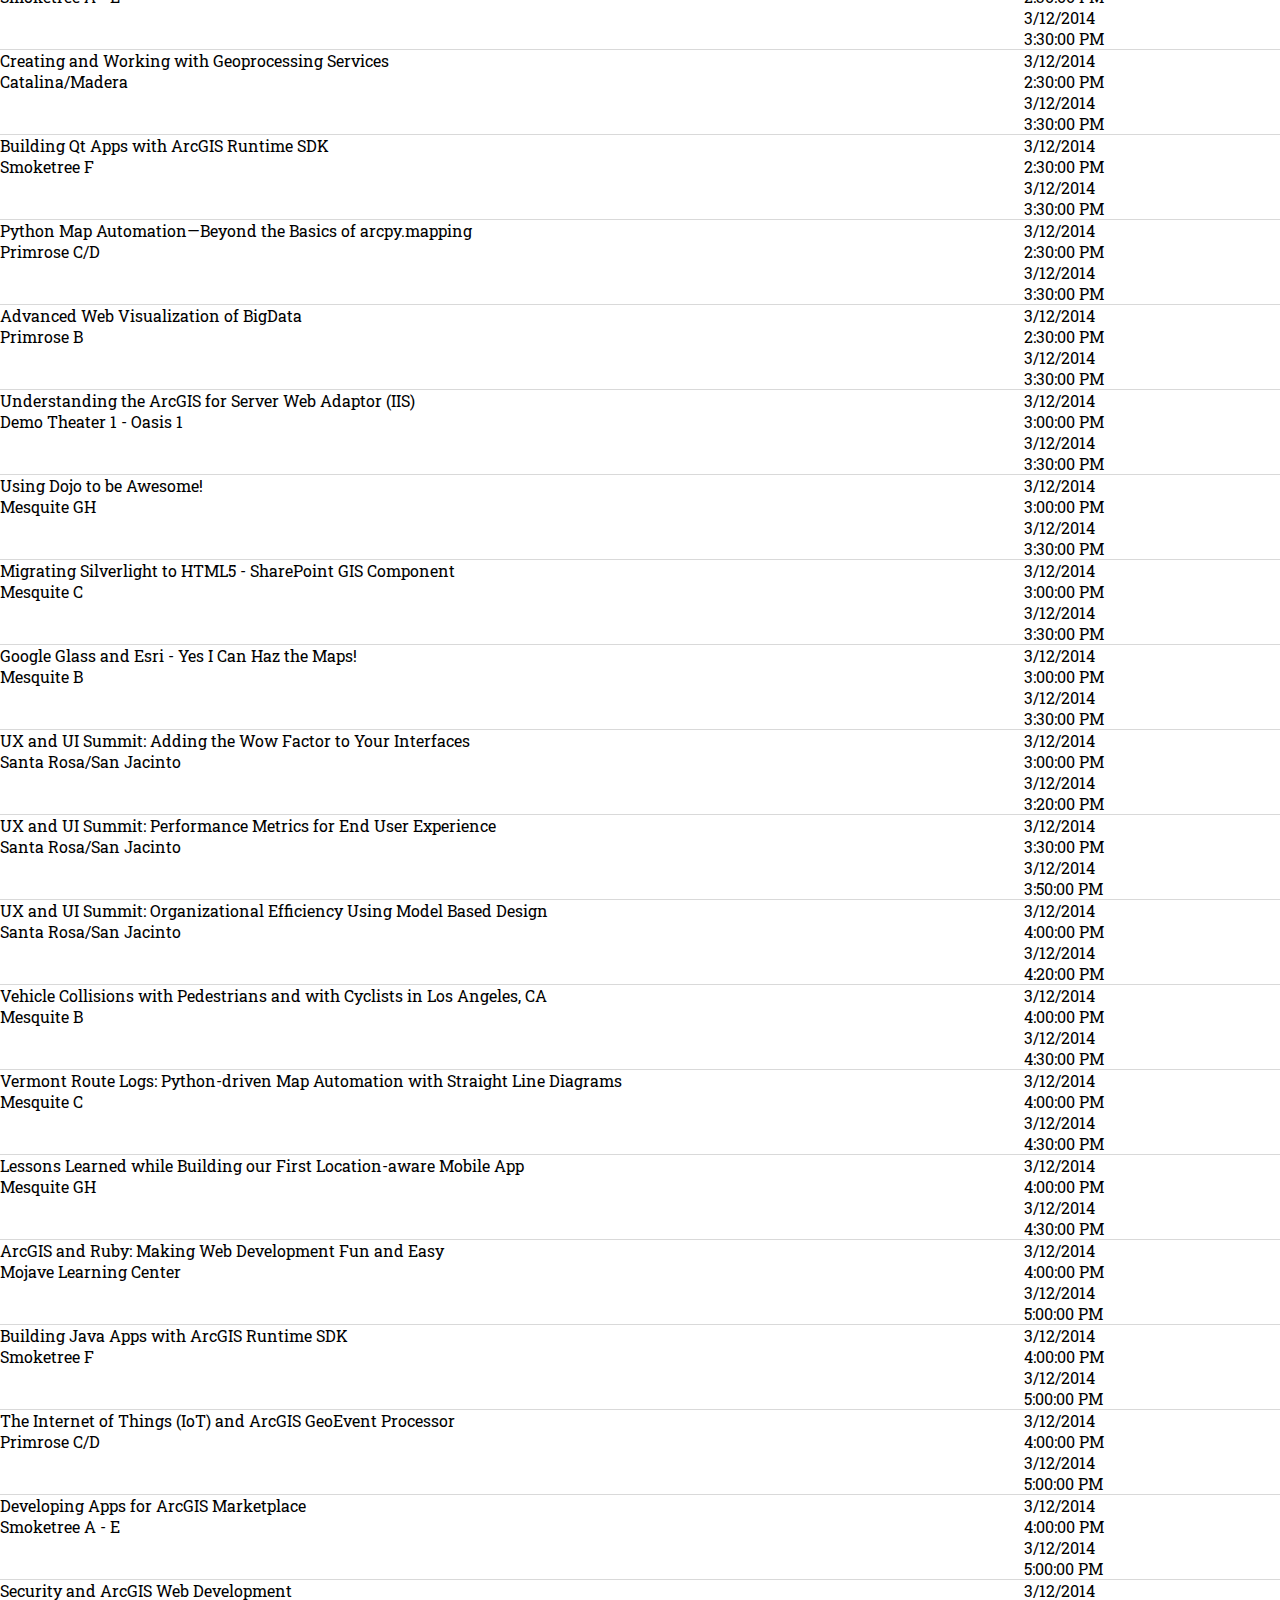
==== commit c1255cf2: "layout starting to take shape" ====
--- a/index.html
+++ b/index.html
@@ -9,18 +9,25 @@
         <title></title>
         <meta name="description" content="">
         <meta name="viewport" content="width=device-width">
-
+        <link rel="stylesheet" type="text/css" href="css/style.css">
         <script src="js/knockout-3.0.0.js"></script>
         <script src="js/jquery-2.1.0.min.js"></script>
-
+        <link href='http://fonts.googleapis.com/css?family=Roboto+Slab' rel='stylesheet' type='text/css'>
     </head>
     <body>
-    <ul data-bind="foreach: sessions">
-        <li>
-            <span data-bind="text: sessionTitle"></span>...
-            <span data-bind="text: room"></span>
-            <br /><span data-bind="text: startDate"></span> -
-            <span data-bind="text: endDate"></span>
+    <ul class="sessionlist" data-bind="foreach: sessions">
+        <li class="sessionitem">
+            <div class="sessionhead">
+                <span data-bind="text: sessionTitle"></span>
+                <br /><span data-bind="text: room"></span>
+            </div>
+            <div class="date">
+                <span data-bind="text: startDate"></span>
+                <br /><span data-bind="text: endDate"></span>
+            </div>
+            <div class="sessiondescription">
+
+            </div>
         </li>
     </ul>
     </body>
--- a/css/style.css
+++ b/css/style.css
@@ -0,0 +1,31 @@
+* {
+	box-sizing: border-box;
+}
+body {
+	font-family: 'Roboto Slab', serif;
+}
+body, div, ul, li {
+	margin: 0;
+	padding: 0;
+}
+.sessionlist {
+	padding: 0;
+	margin: 0;
+	list-style-type: none;
+}
+.sessionitem {
+	border-bottom: 1px solid #d9d9d9;
+
+}
+.sessionhead {
+	  position: absolute;
+	  left: 0px;
+	  width: 80%;
+}
+.date {
+	width: 100px;
+	margin-left: 80%;
+}
+.sessiondescription {
+
+}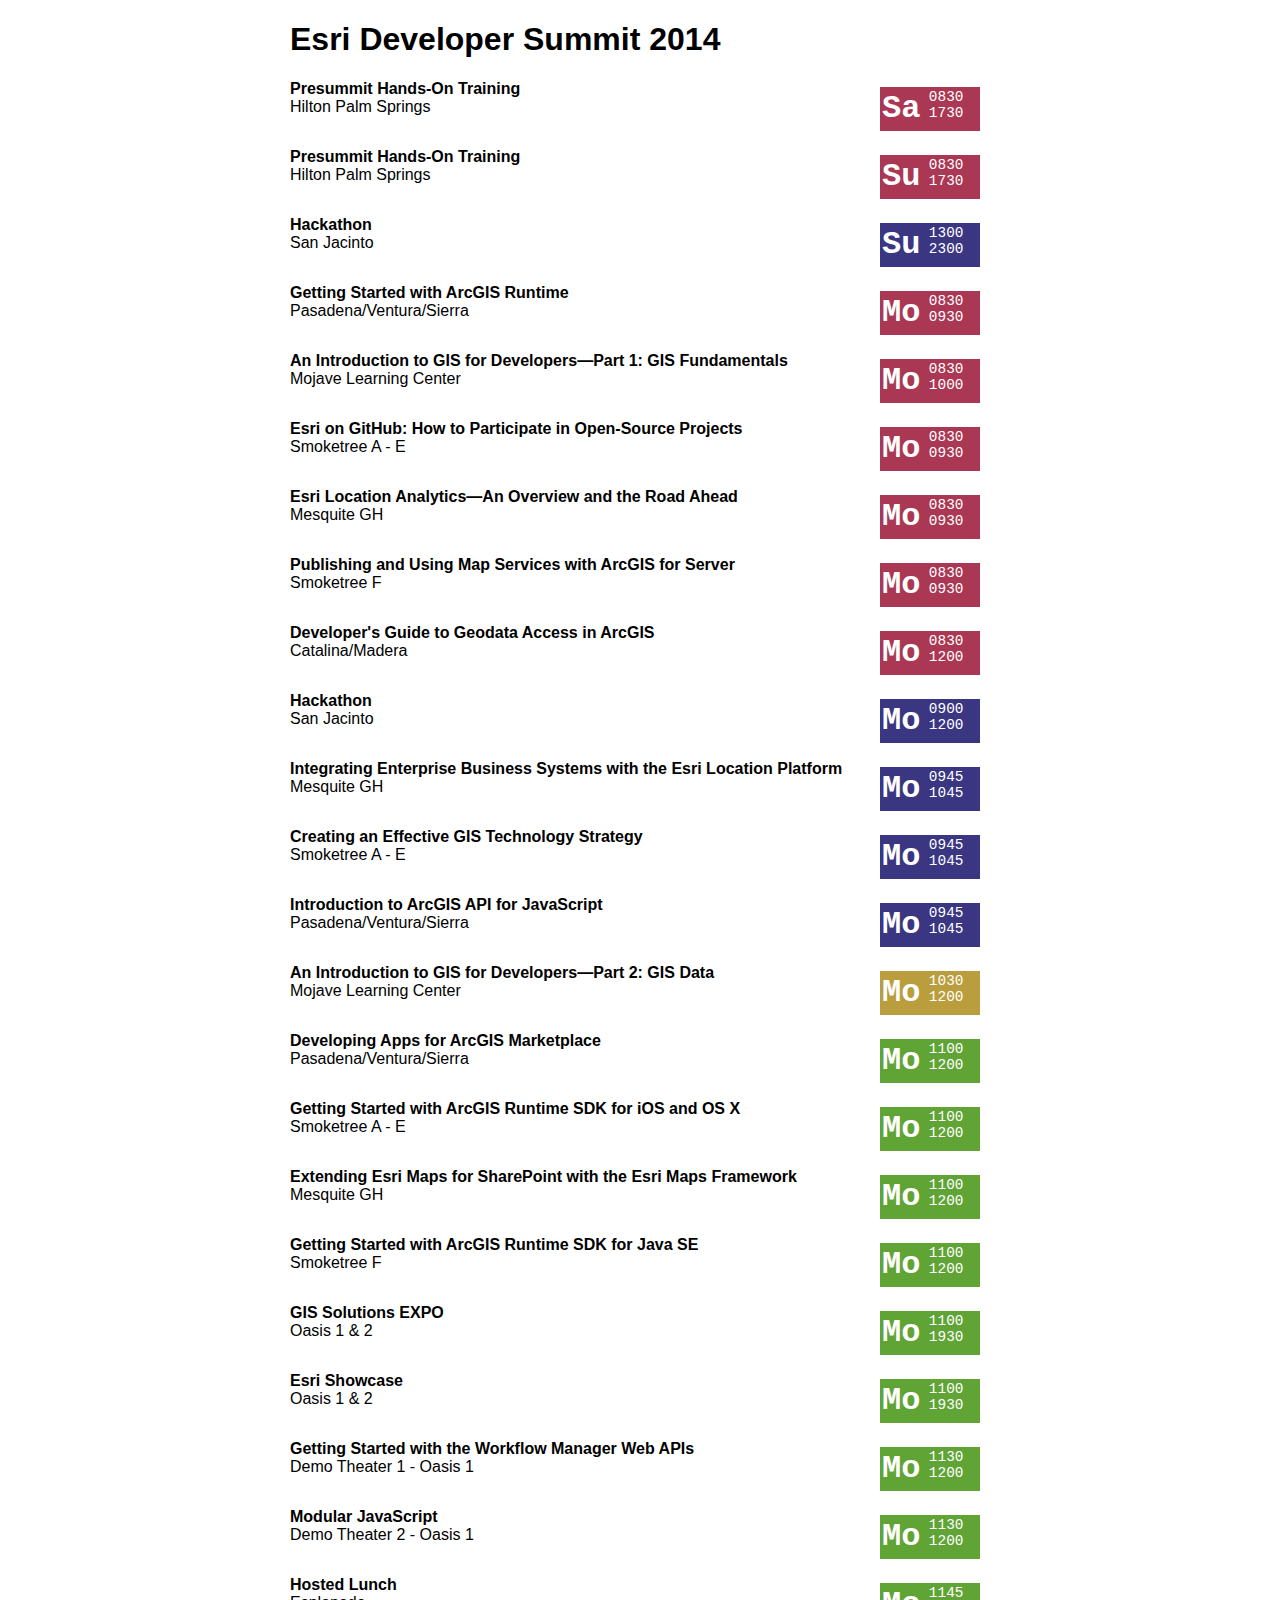
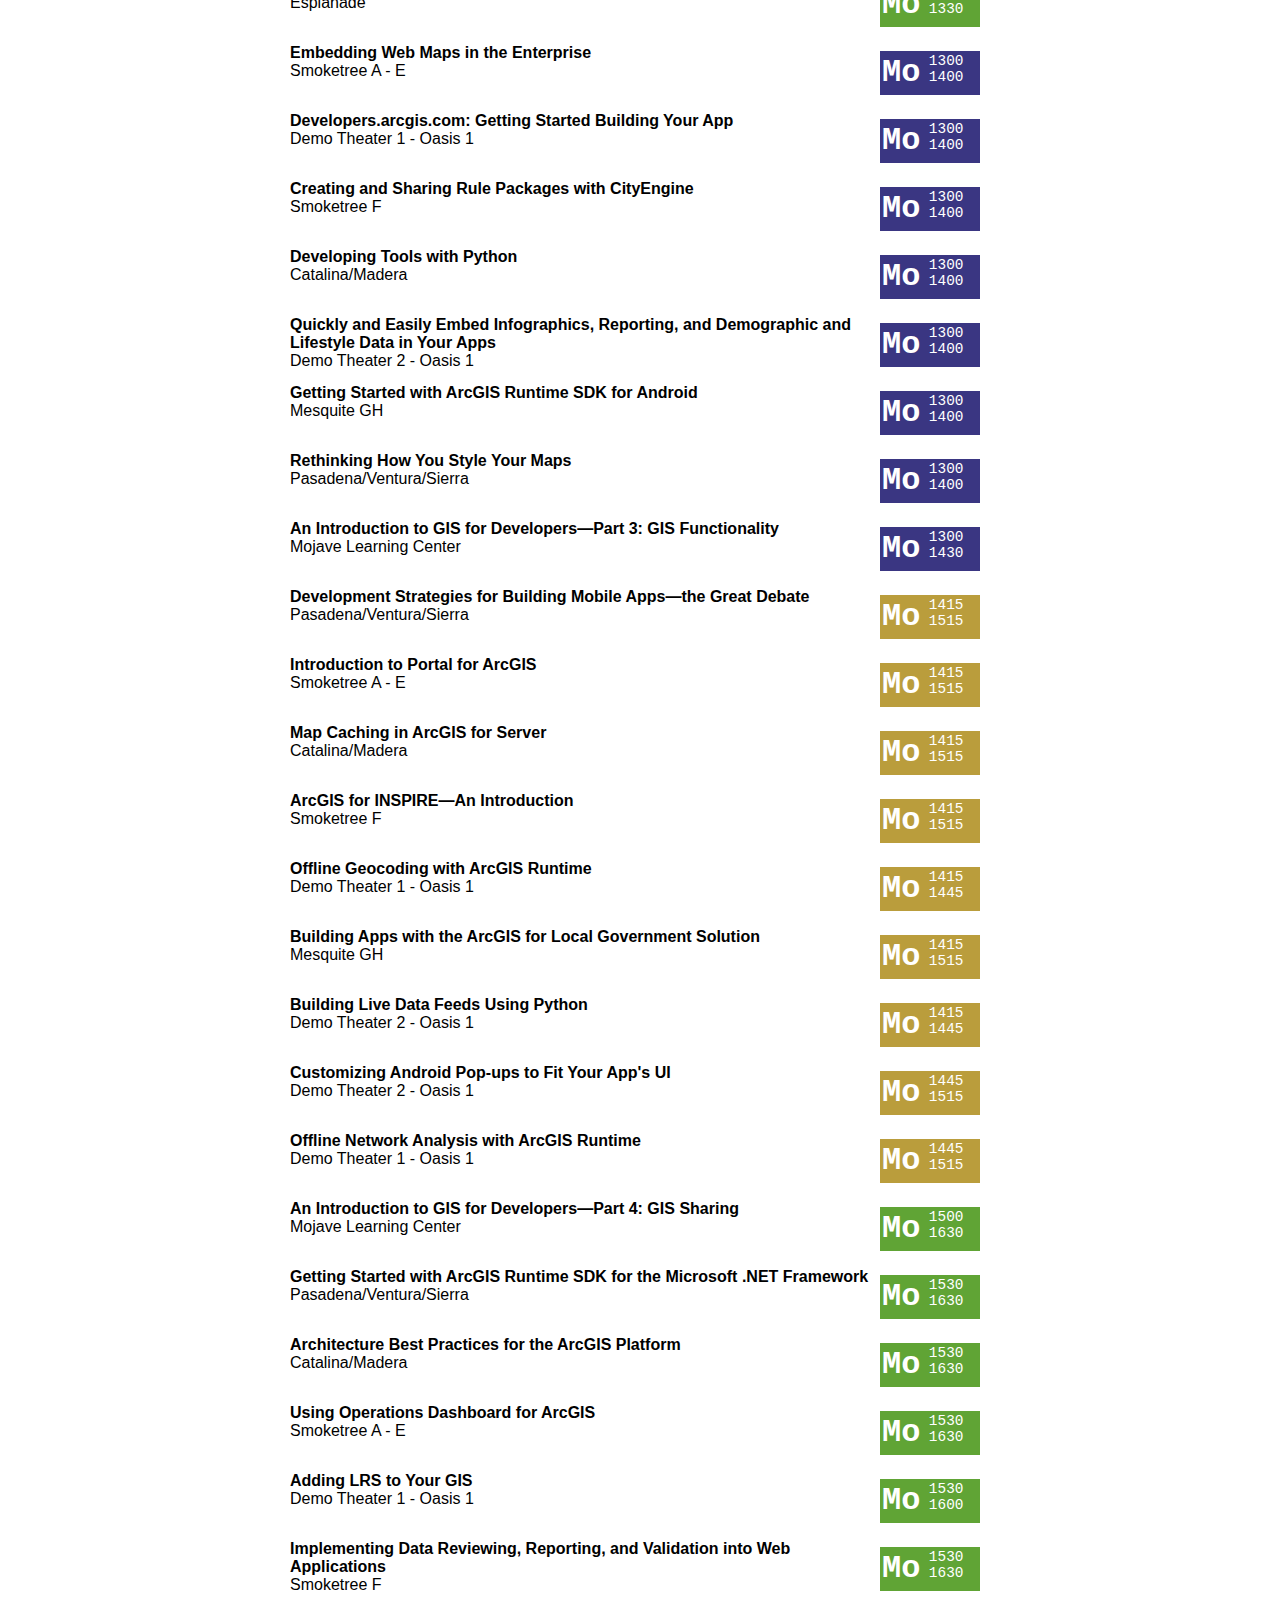
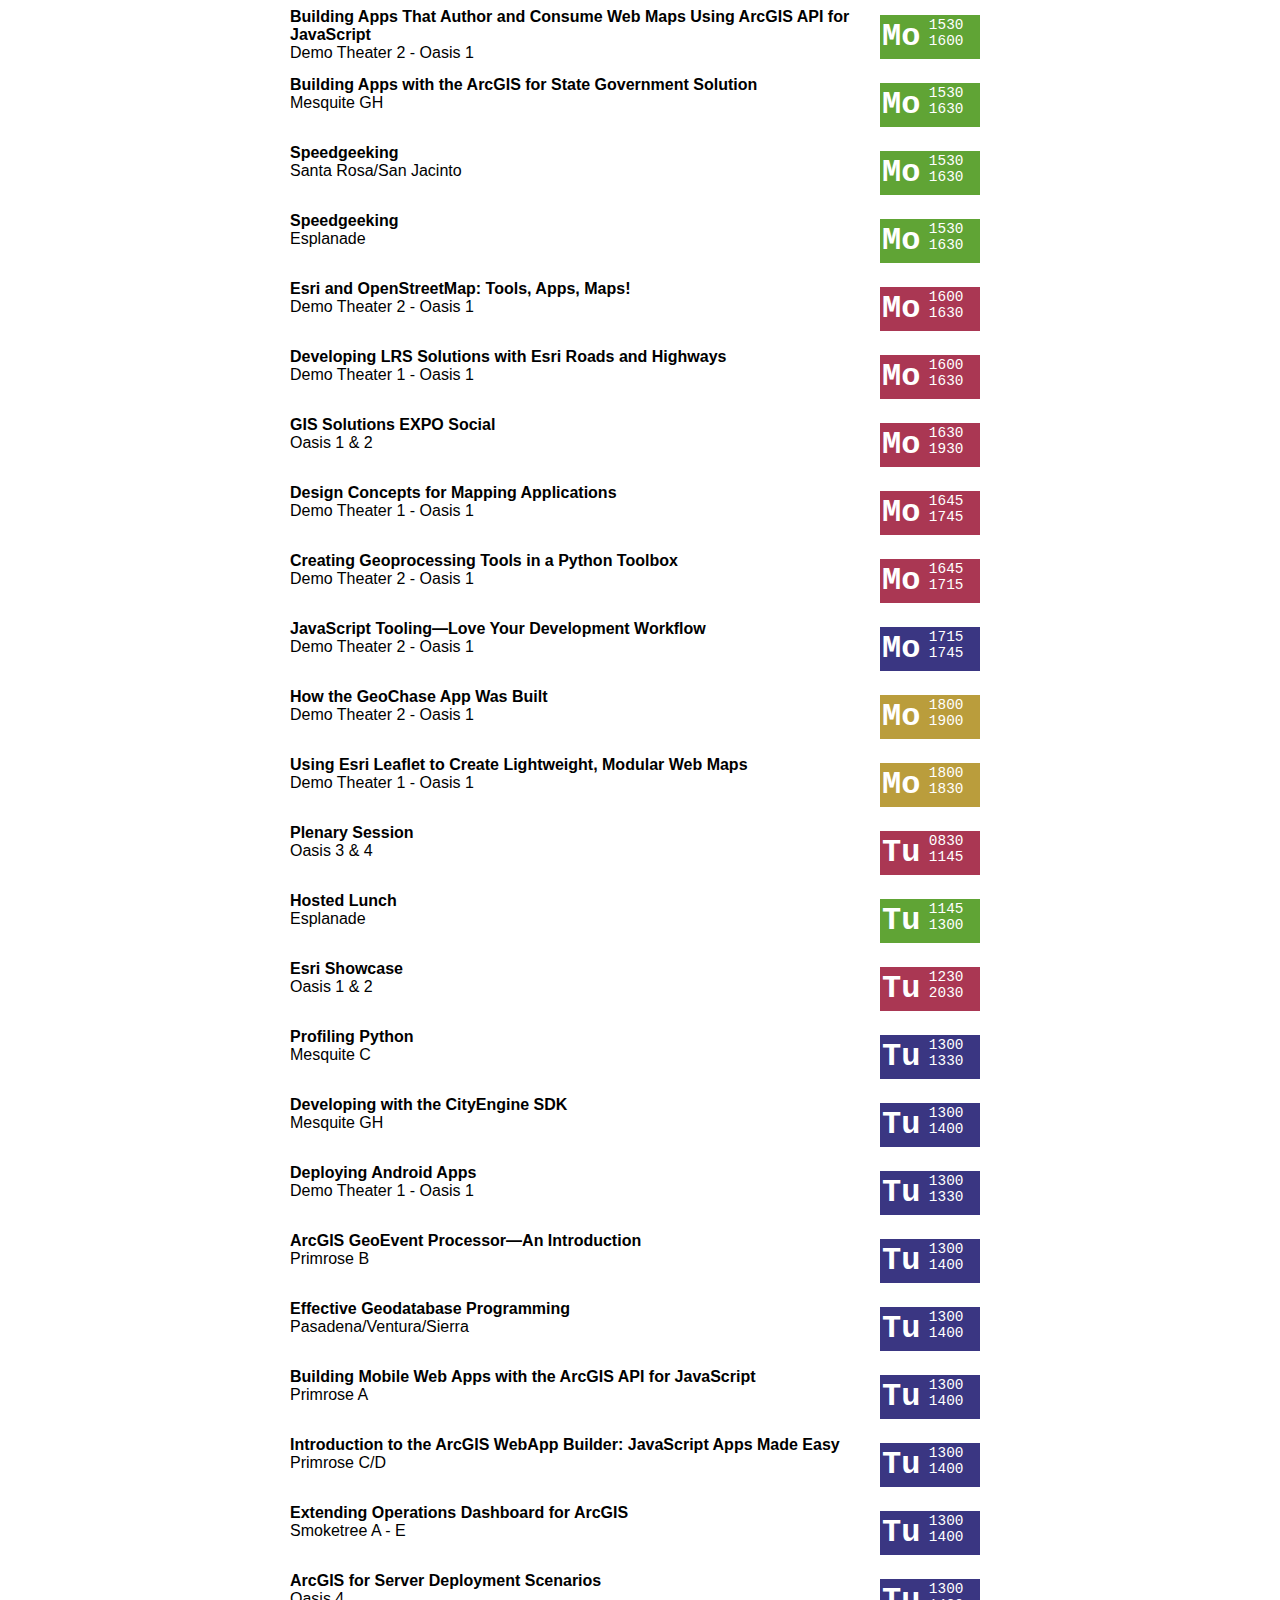
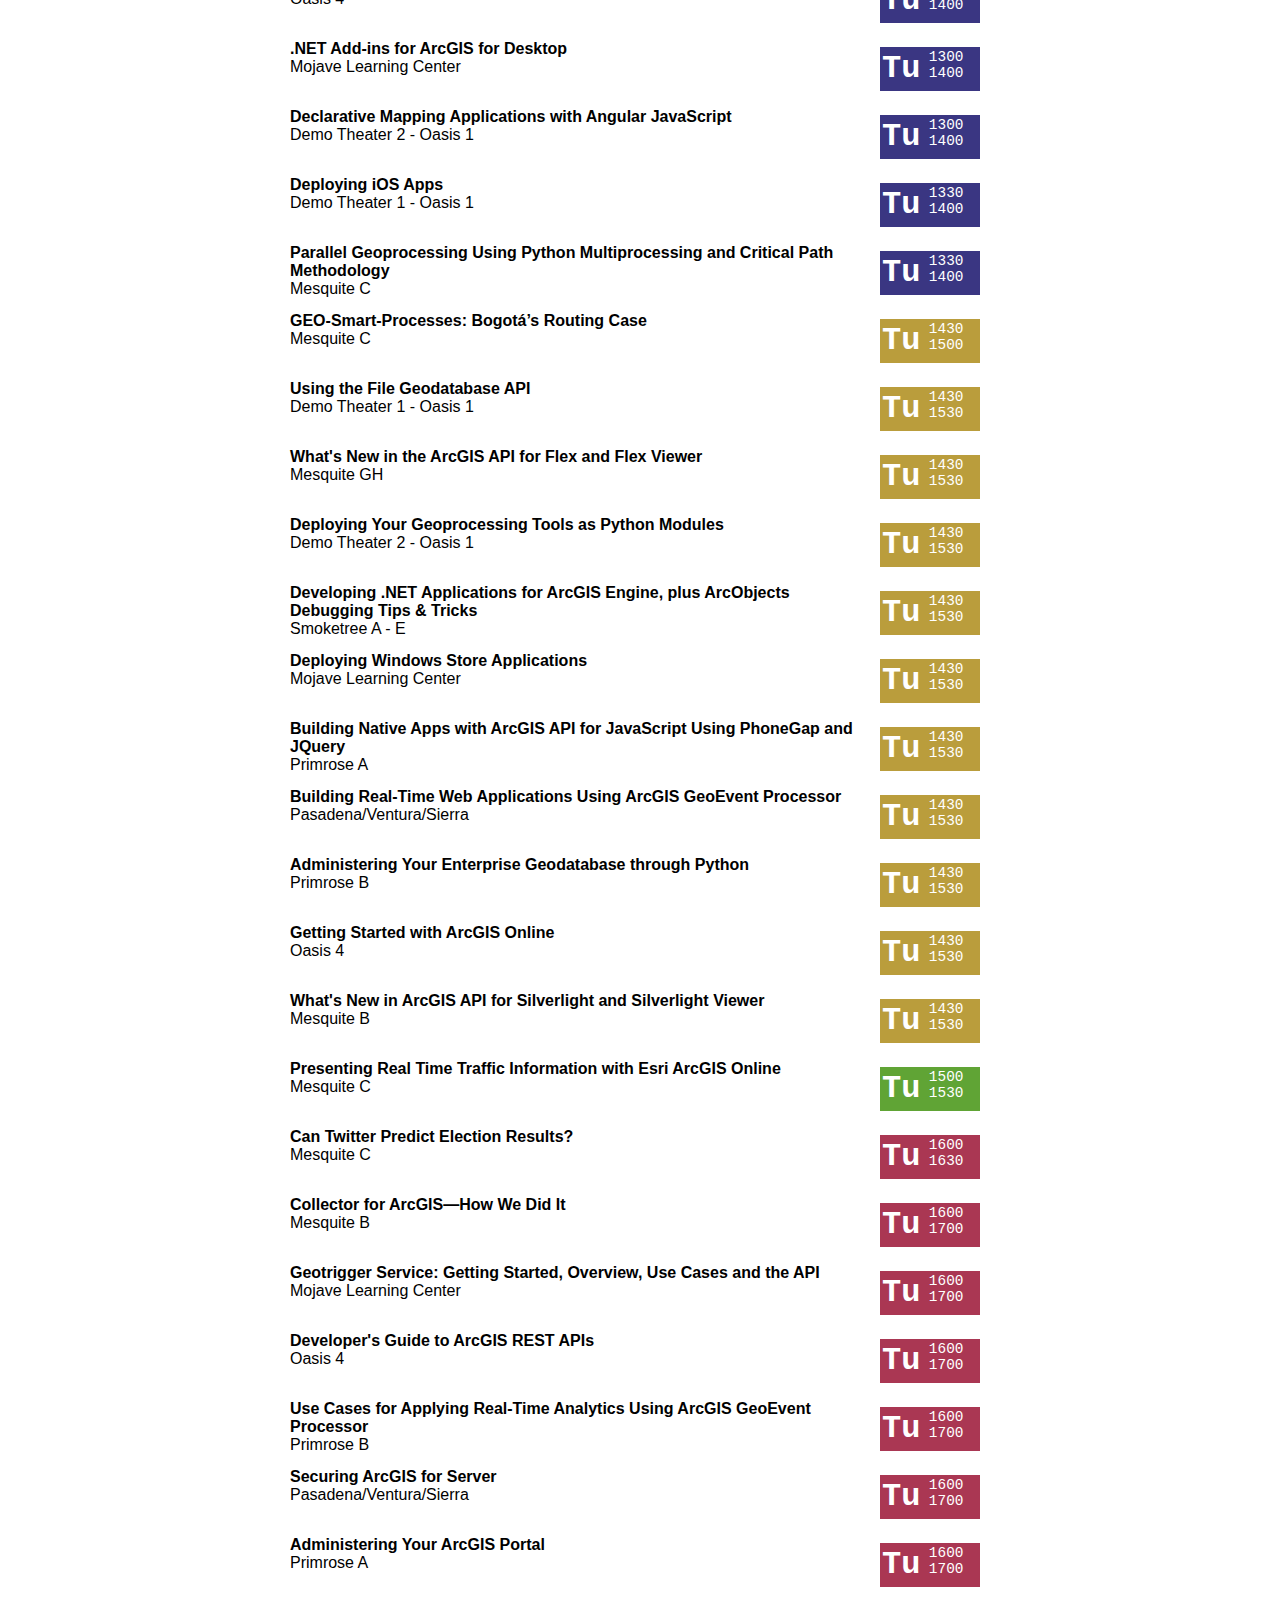
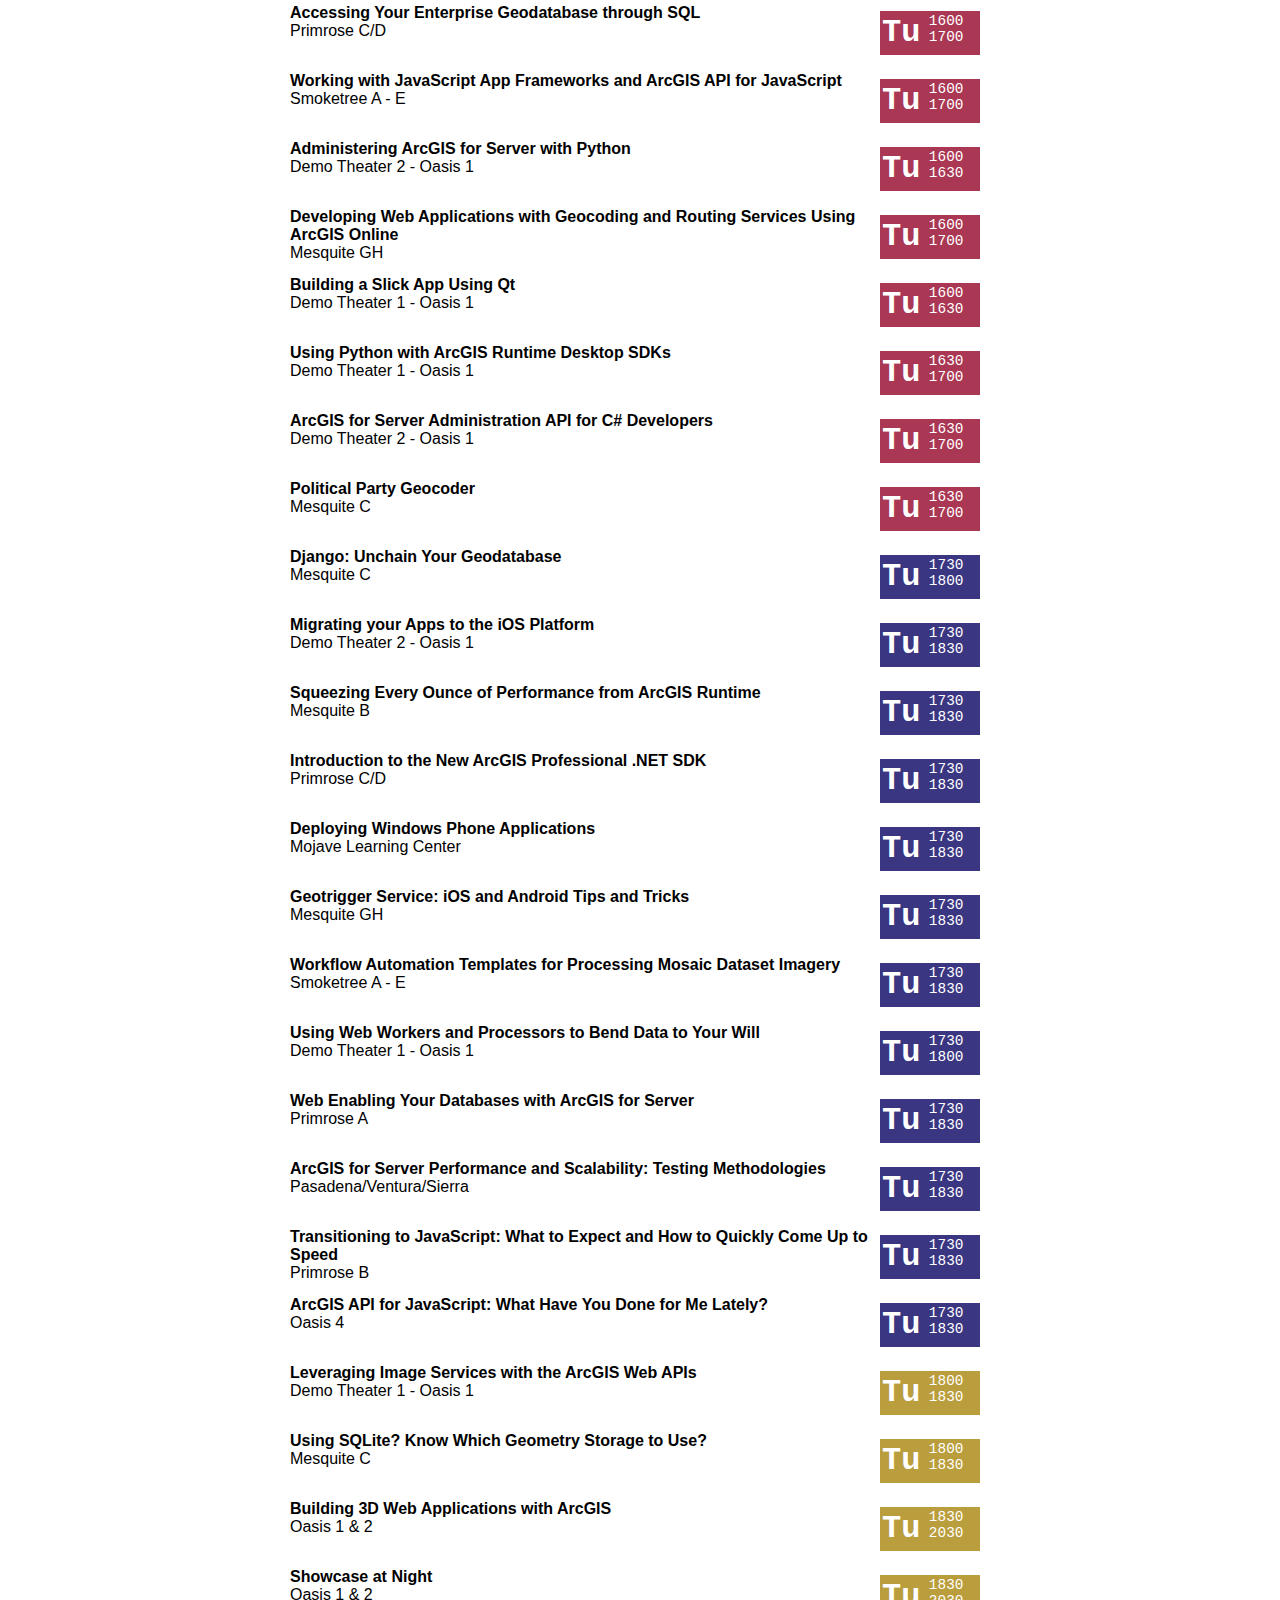
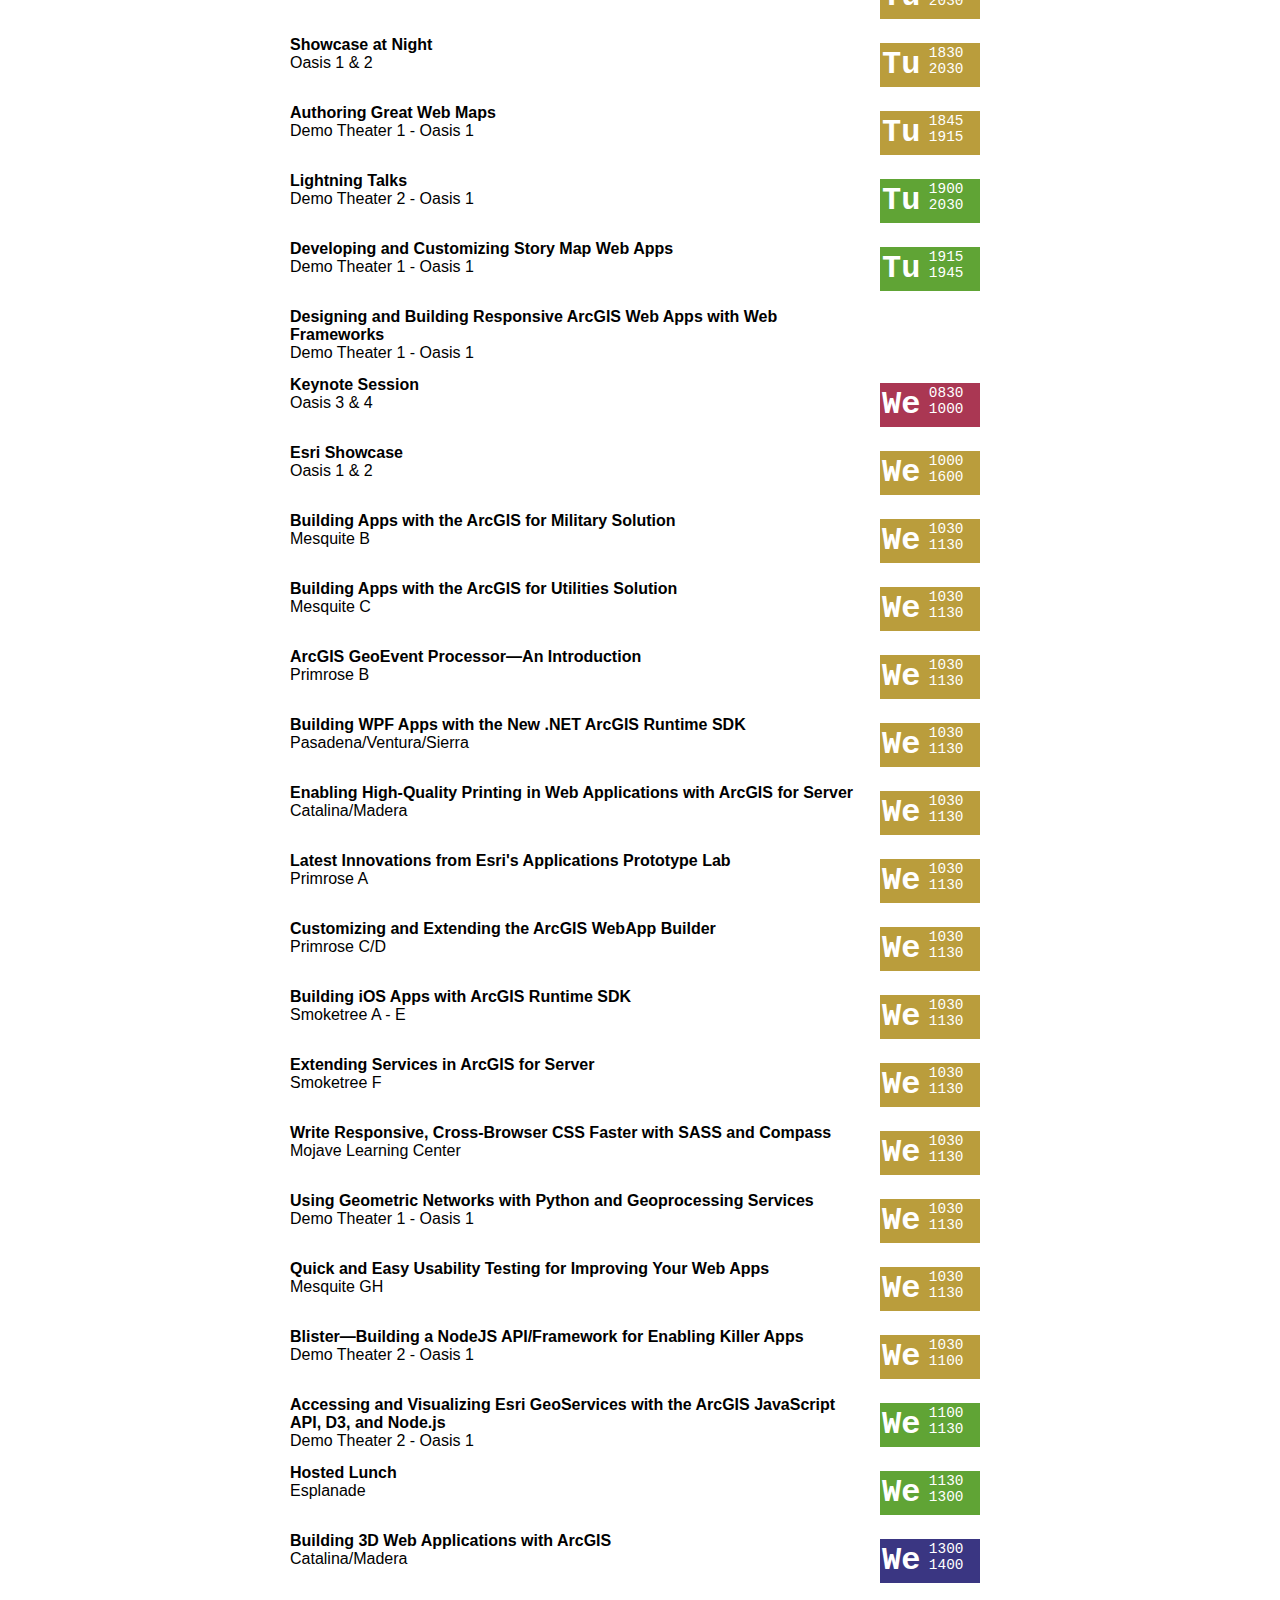
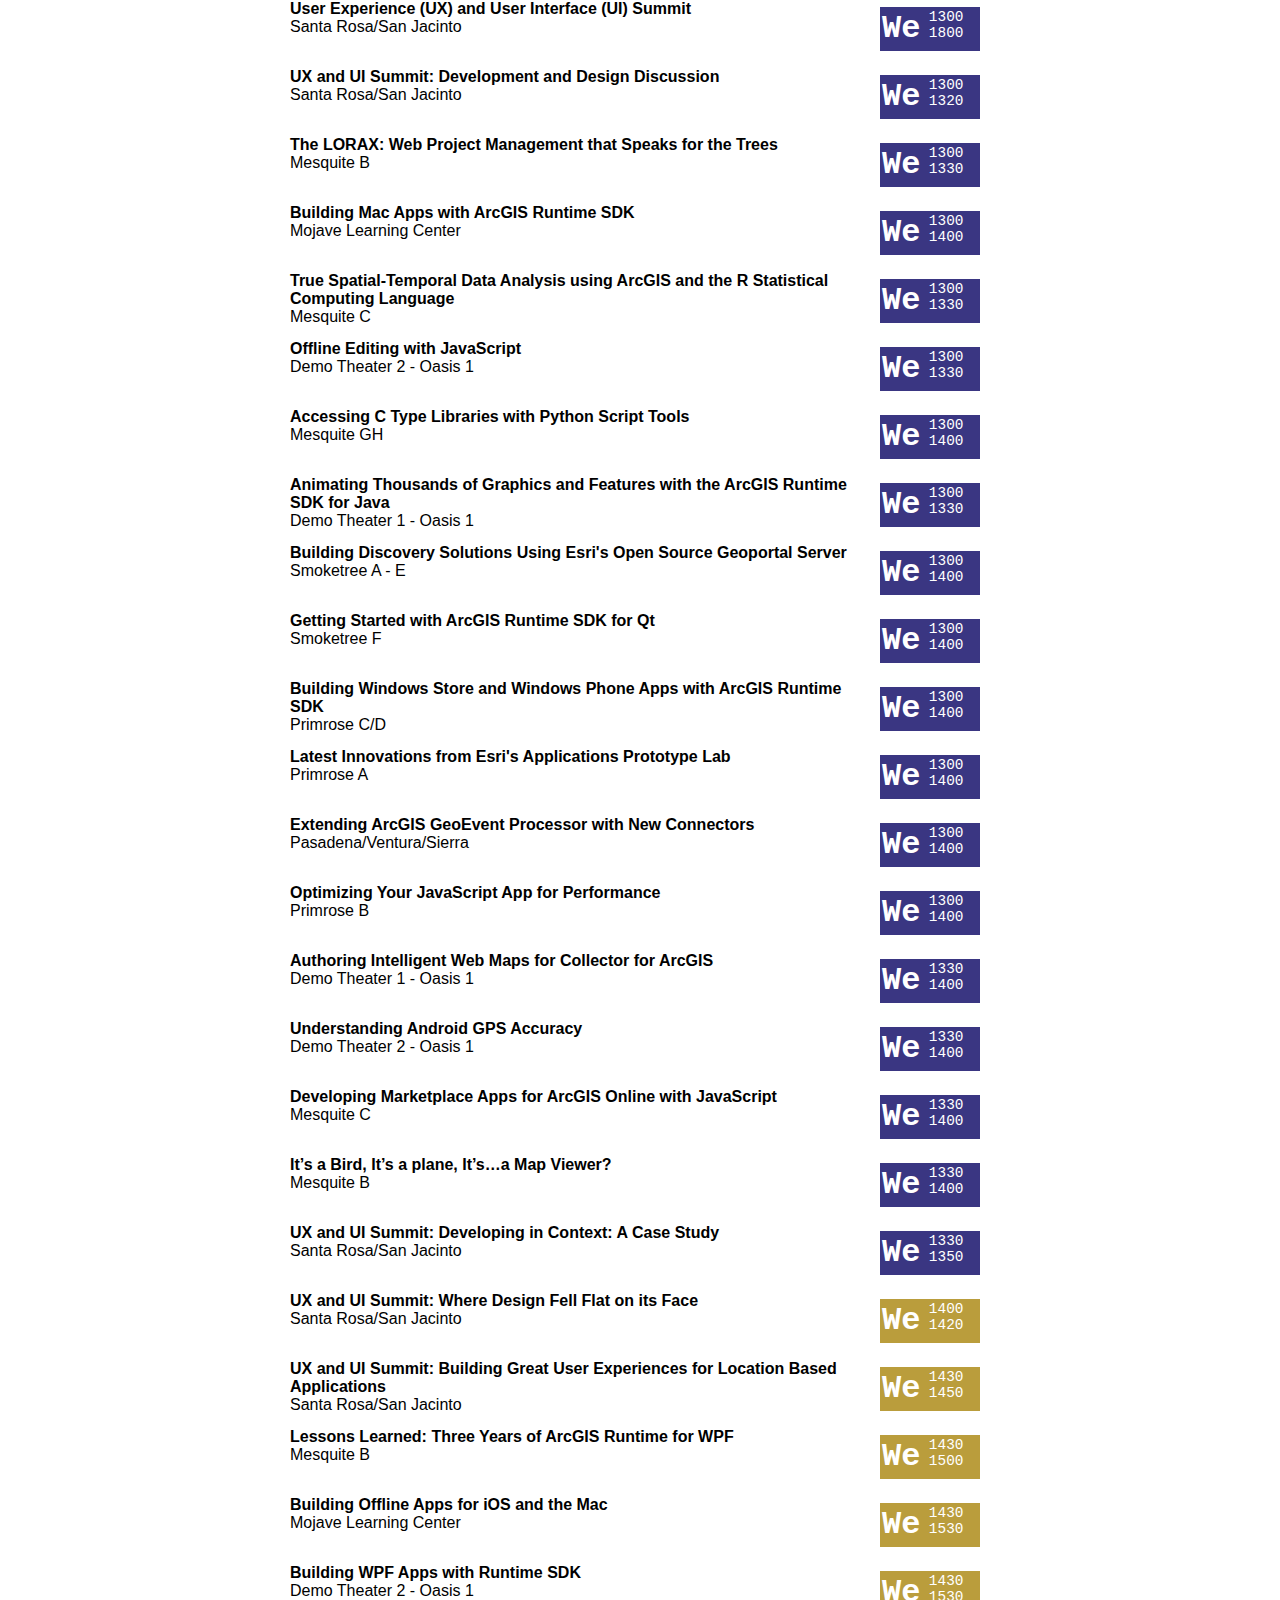
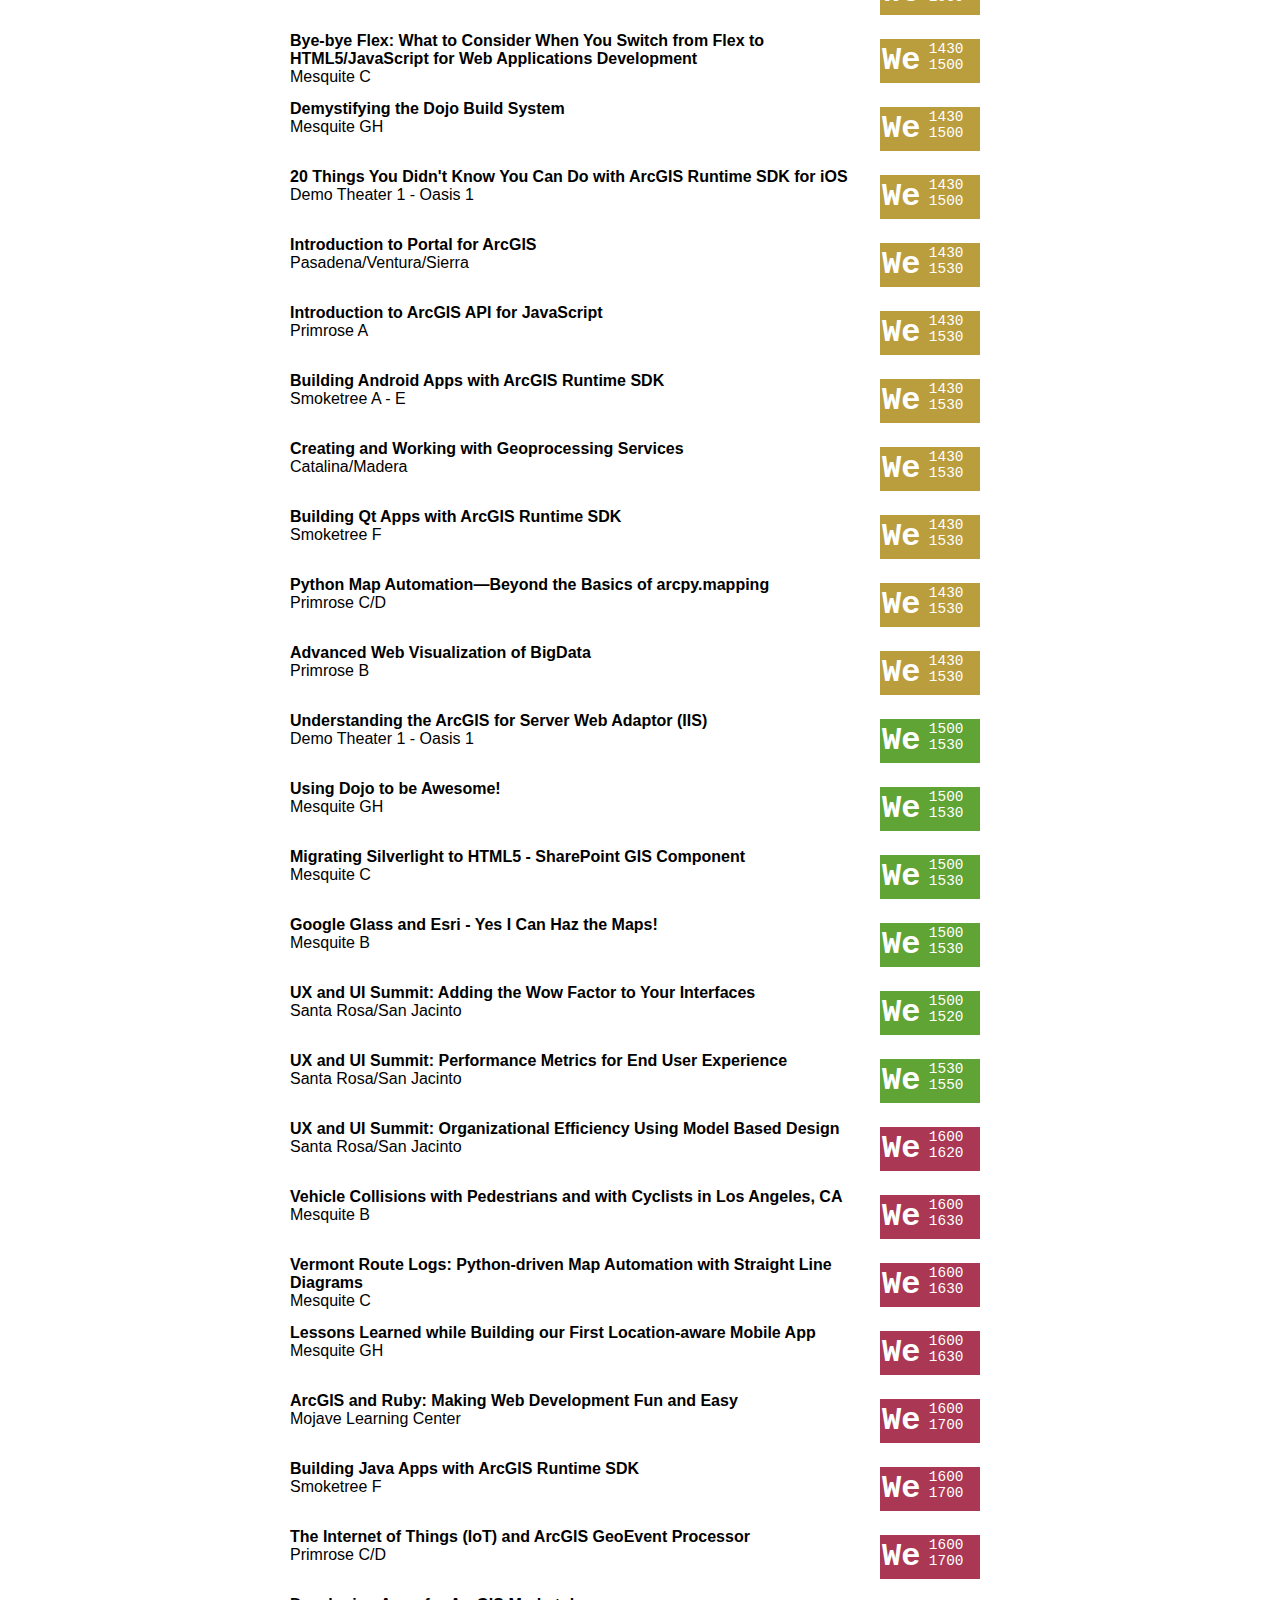
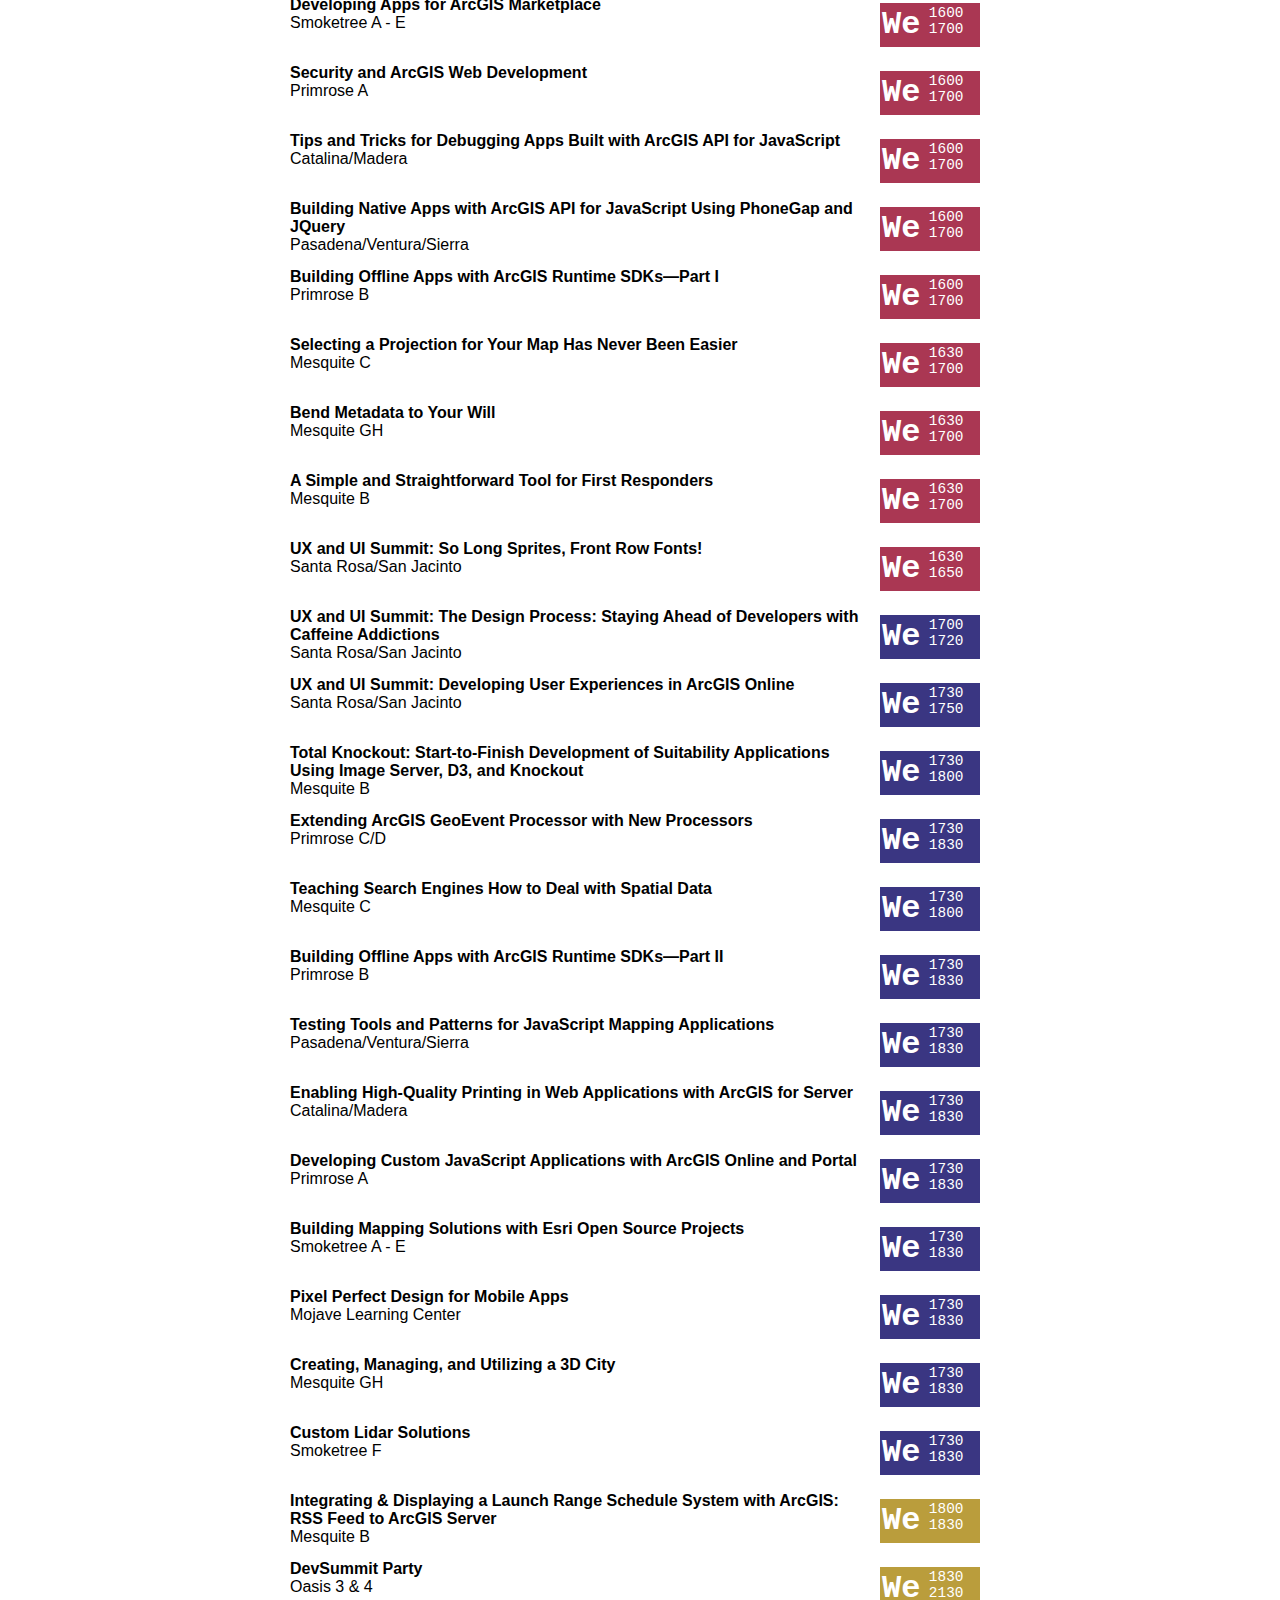
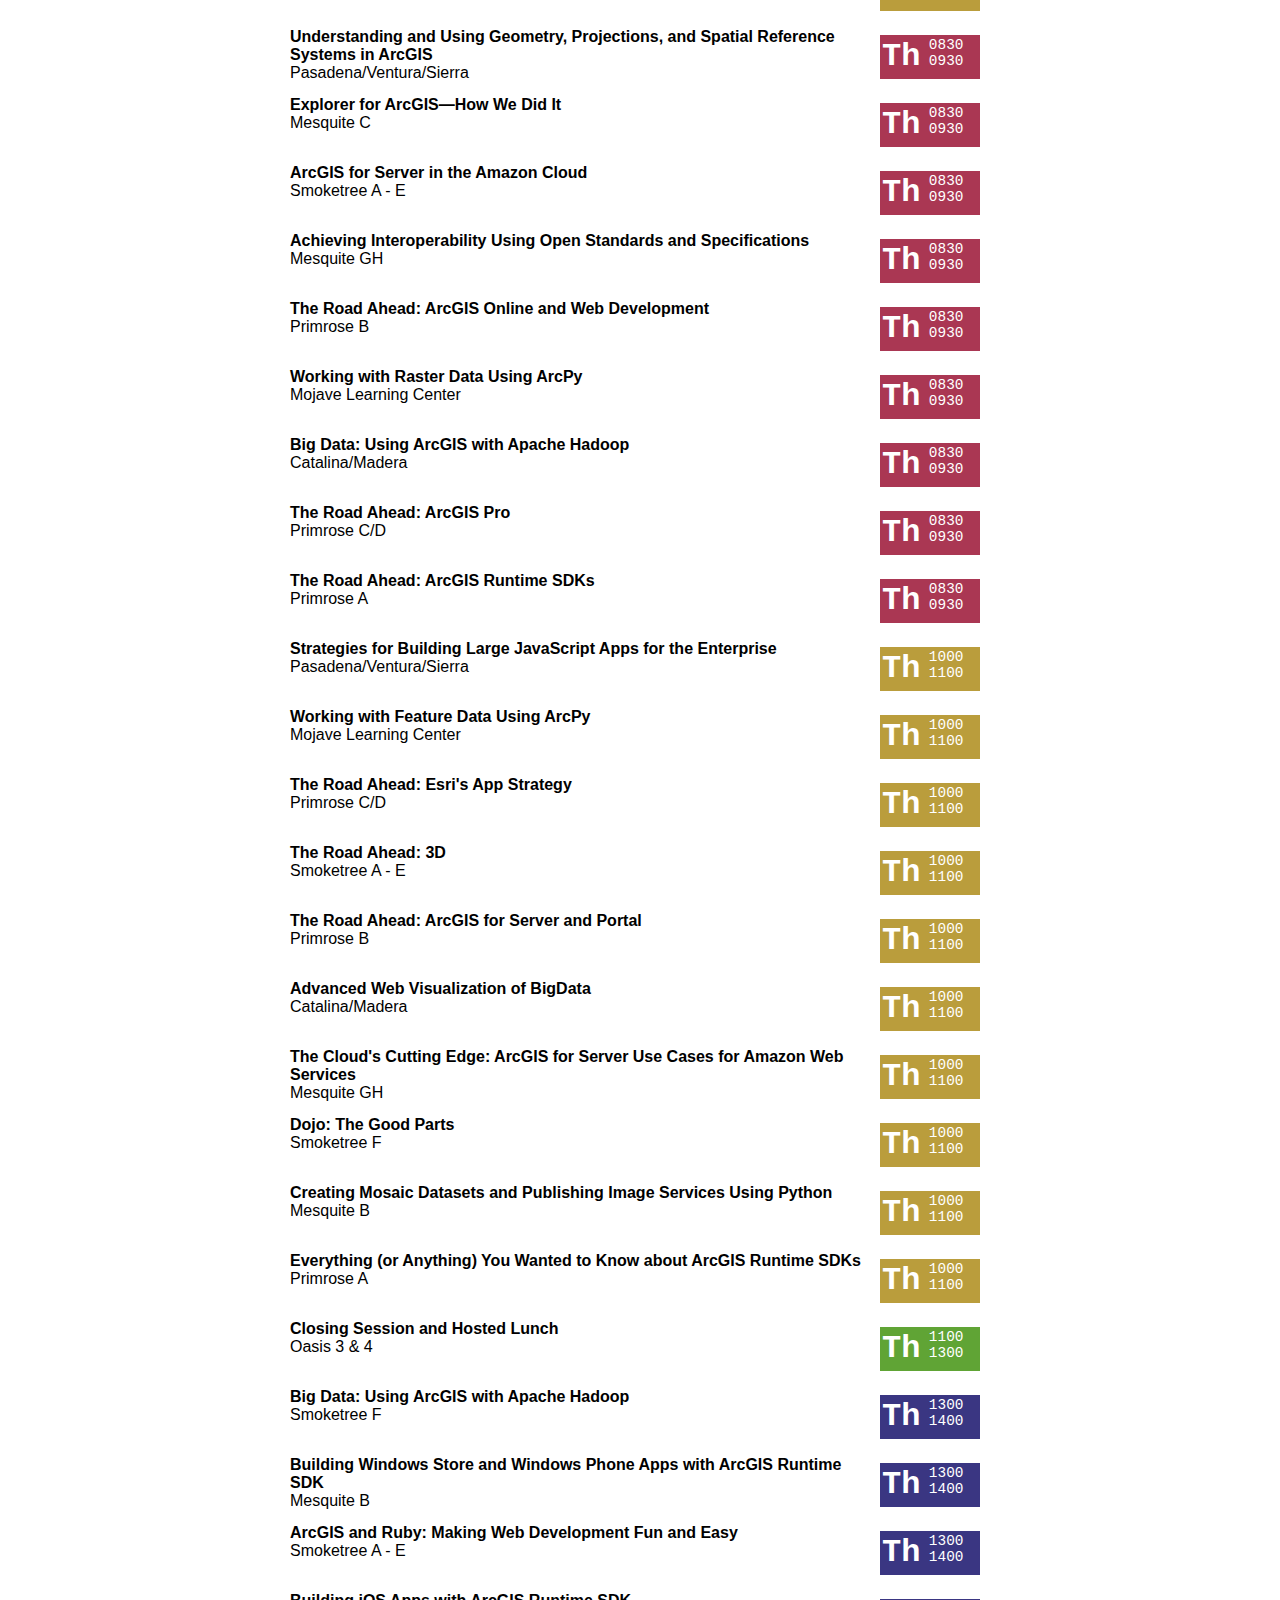
==== commit 922d6bf2: "lots of changes" ====
--- a/index.html
+++ b/index.html
@@ -2,34 +2,52 @@
 <!--[if lt IE 7]>      <html class="no-js lt-ie9 lt-ie8 lt-ie7"> <![endif]-->
 <!--[if IE 7]>         <html class="no-js lt-ie9 lt-ie8"> <![endif]-->
 <!--[if IE 8]>         <html class="no-js lt-ie9"> <![endif]-->
-<!--[if gt IE 8]><!--> <html class="no-js"> <!--<![endif]-->
-    <head>
-        <meta charset="utf-8">
-        <meta http-equiv="X-UA-Compatible" content="IE=edge,chrome=1">
-        <title></title>
-        <meta name="description" content="">
-        <meta name="viewport" content="width=device-width">
-        <link rel="stylesheet" type="text/css" href="css/style.css">
-        <script src="js/knockout-3.0.0.js"></script>
-        <script src="js/jquery-2.1.0.min.js"></script>
-        <link href='http://fonts.googleapis.com/css?family=Roboto+Slab' rel='stylesheet' type='text/css'>
-    </head>
-    <body>
-    <ul class="sessionlist" data-bind="foreach: sessions">
-        <li class="sessionitem">
-            <div class="sessionhead">
-                <span data-bind="text: sessionTitle"></span>
-                <br /><span data-bind="text: room"></span>
-            </div>
-            <div class="date">
-                <span data-bind="text: startDate"></span>
-                <br /><span data-bind="text: endDate"></span>
-            </div>
-            <div class="sessiondescription">
+<!--[if gt IE 8]><!-->
+<html class="no-js">
+<!--<![endif]-->
 
-            </div>
-        </li>
-    </ul>
-    </body>
-        <script src="js/program.js"></script>
+<head>
+    <meta charset="utf-8">
+    <meta http-equiv="X-UA-Compatible" content="IE=edge,chrome=1">
+    <title></title>
+    <meta name="description" content="">
+    <meta name="viewport" content="width=device-width">
+    <link rel="stylesheet" type="text/css" href="css/style.css">
+    <script src="js/knockout-3.0.0.js"></script>
+    <script src="js/jquery-2.1.0.min.js"></script>
+    <script src="js/lz-string-1.3.3-min.js"></script>
+    <script src="//use.edgefonts.net/m-1m;asap;dosis.js"></script>
+
+</head>
+
+<body>
+    <h1>
+        Esri Developer Summit 2014
+    </h1>
+    <div id="container" >
+        <ul class="sessionlist" data-bind="foreach: sessions">
+            <li class="sessionitem" data-bind="click: $parent.expand, css { selected: offeringID == $parent.expandedParagraph()">
+                <div class="sessionhead">
+                    <span class="title" data-bind="text: sessionTitle"></span>
+                    <br />
+                    <span class="room" data-bind="text: room"></span>
+                    <div class="date" data-bind="css: 'oclock' + startHour">
+                        <span class="weekday" data-bind="text: day(startDay)"></span>
+                        <div class="clock">
+                            <span data-bind="text: preZero(startHour)"></span><span data-bind="text: postZero(startMinute)"></span>
+                            <br />
+                            <span data-bind="text: preZero(endHour)"></span><span data-bind="text: postZero(endMinute)"></span>
+                        </div>
+                    </div>
+                </div>
+                <div class="sessiondescription" data-bind="visible: offeringID == $parent.expandedParagraph()">
+                    <span data-bind="text: sessionDescription"></span><br/>
+                    <div class="save" data-bind="click: $parent.saveSession">Save</div>
+                </div>
+            </li>
+        </ul>
+    </div>
+</body>
+<script src="js/program.js"></script>
+
 </html>
--- a/css/style.css
+++ b/css/style.css
@@ -1,31 +1,102 @@
 * {
 	box-sizing: border-box;
 }
-body {
-	font-family: 'Roboto Slab', serif;
-}
+
 body, div, ul, li {
 	margin: 0;
 	padding: 0;
 }
+body {
+	margin-left:  5px;
+	font-family: 'dosis', sans-serif;
+}
+#container {
+	display: none;
+}
+
 .sessionlist {
 	padding: 0;
 	margin: 0;
 	list-style-type: none;
 }
 .sessionitem {
-	border-bottom: 1px solid #d9d9d9;
+	padding-bottom: 10px;
+	border: 0px solid #d9d9d9;
 
 }
+.selected{
+	background-color: #EEEEFC;
+}
 .sessionhead {
-	  position: absolute;
-	  left: 0px;
-	  width: 80%;
+	position:relative;
+	min-height: 58px;
+	padding-right: 120px;
+	width:100%;
 }
+
 .date {
+	position:absolute;
+	right: 10px;
+	top: 7px;
 	width: 100px;
-	margin-left: 80%;
+	height: 44px;
+	overflow: hidden;
+	color: white;
+	/*background-color: #2C76FF; */
+	padding: 2px;
+}
+.oclock8, .oclock12, .oclock16 {
+	background-color: #AA3753;
+}
+.oclock9, .oclock13, .oclock17 {
+	background-color: #3A3682;
+}
+.oclock10, .oclock14, .oclock18 {
+	background-color: #BA9D3C;
+}
+.oclock11, .oclock15, .oclock19 {
+	background-color: #60A435;
+}
+.clock {
+	font-family: 'm-1m', monospace;
+	font-size: .9em;
+	display: inline-block;
+	padding-left: 4px;
+}
+
+.weekday {
+	font-family: 'm-1m', monospace;
+
+	font-weight: bold;
+	font-size: 2em;
 }
 .sessiondescription {
+	min-height: 25px;
+	margin-bottom: 30px;
+}
+.save {
+	font-weight: bold;
+	position: relative;
+	right: 10px;
+	float:right;
+	background-color: black;
+	color: white;
+	padding: 4px;
+	width: 100px;
+	height: 30px;
+}
+.exp {
+	display: block;
+}
 
+.title {
+	font-weight: bold;
+}
+
+@media only screen and (min-width: 960px){
+	body{
+		width: 700px;
+		margin-left: auto; 
+		margin-right: auto;
+	}
 }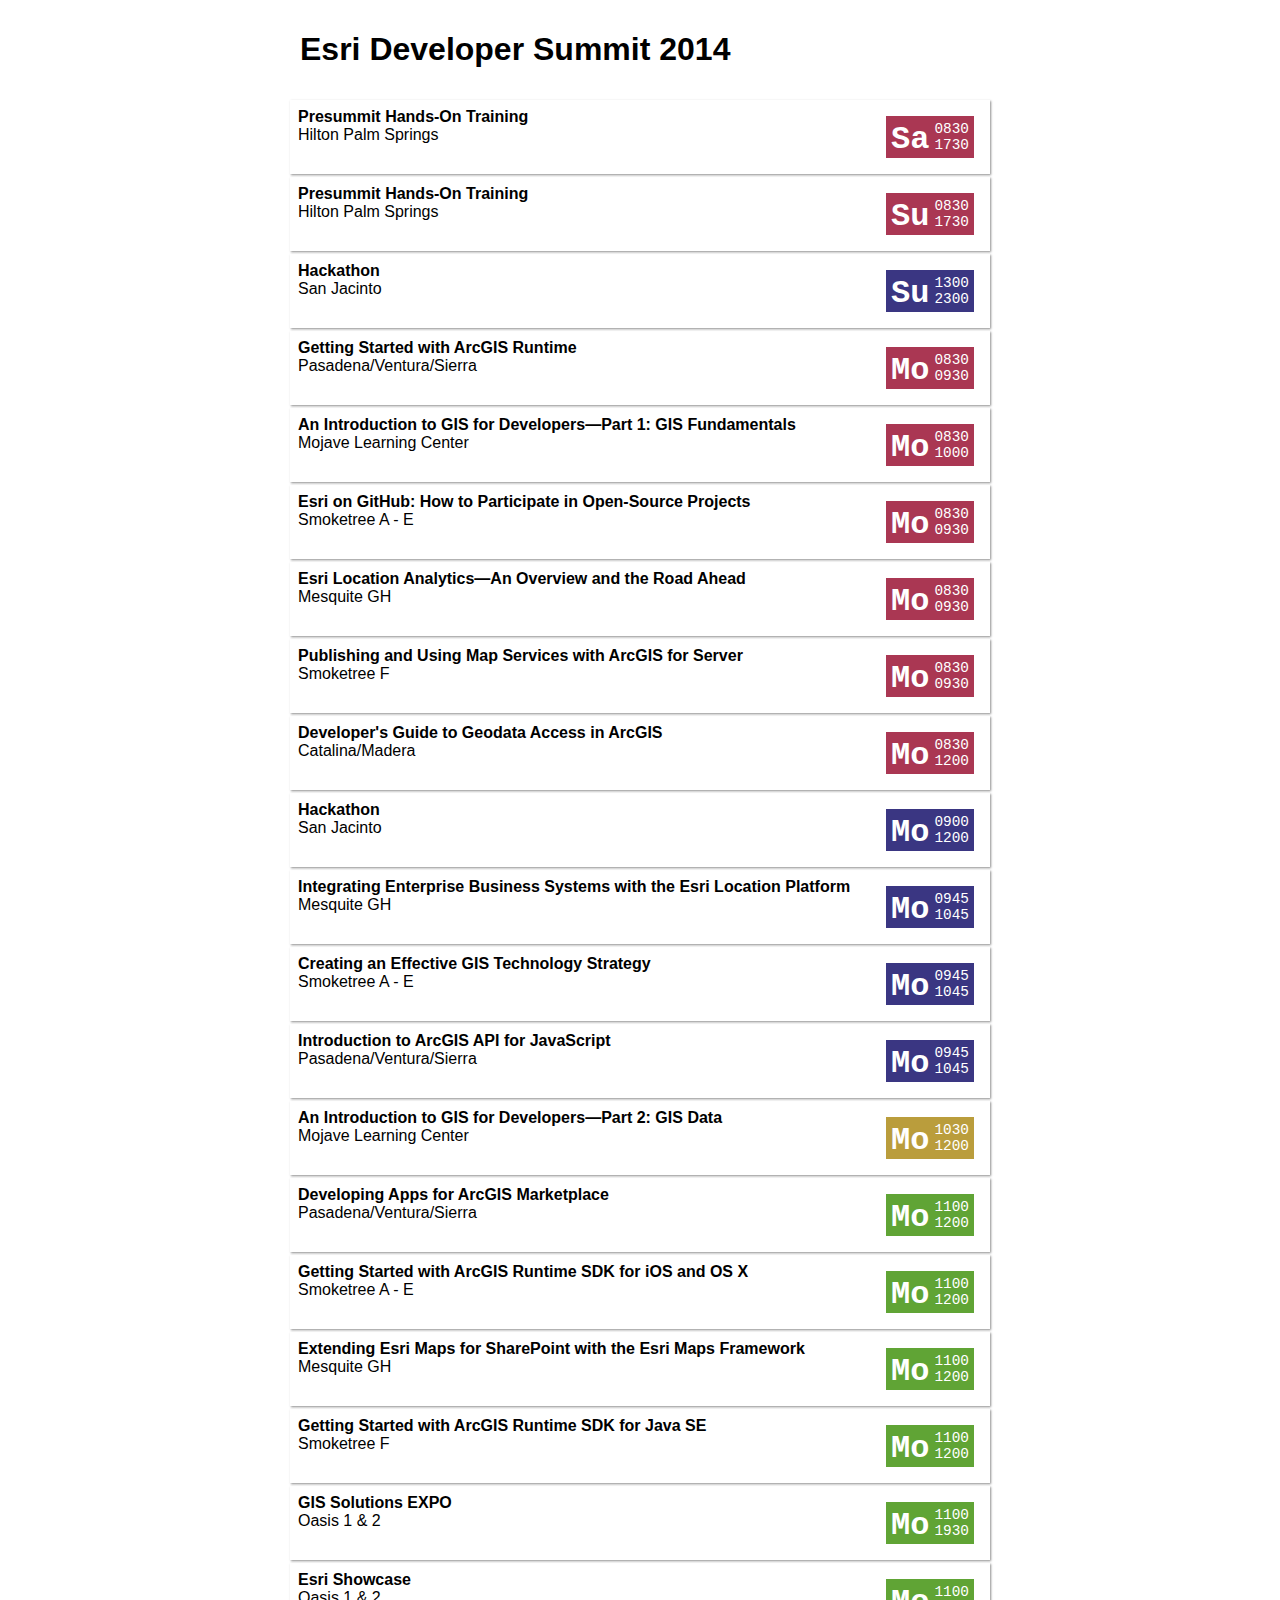
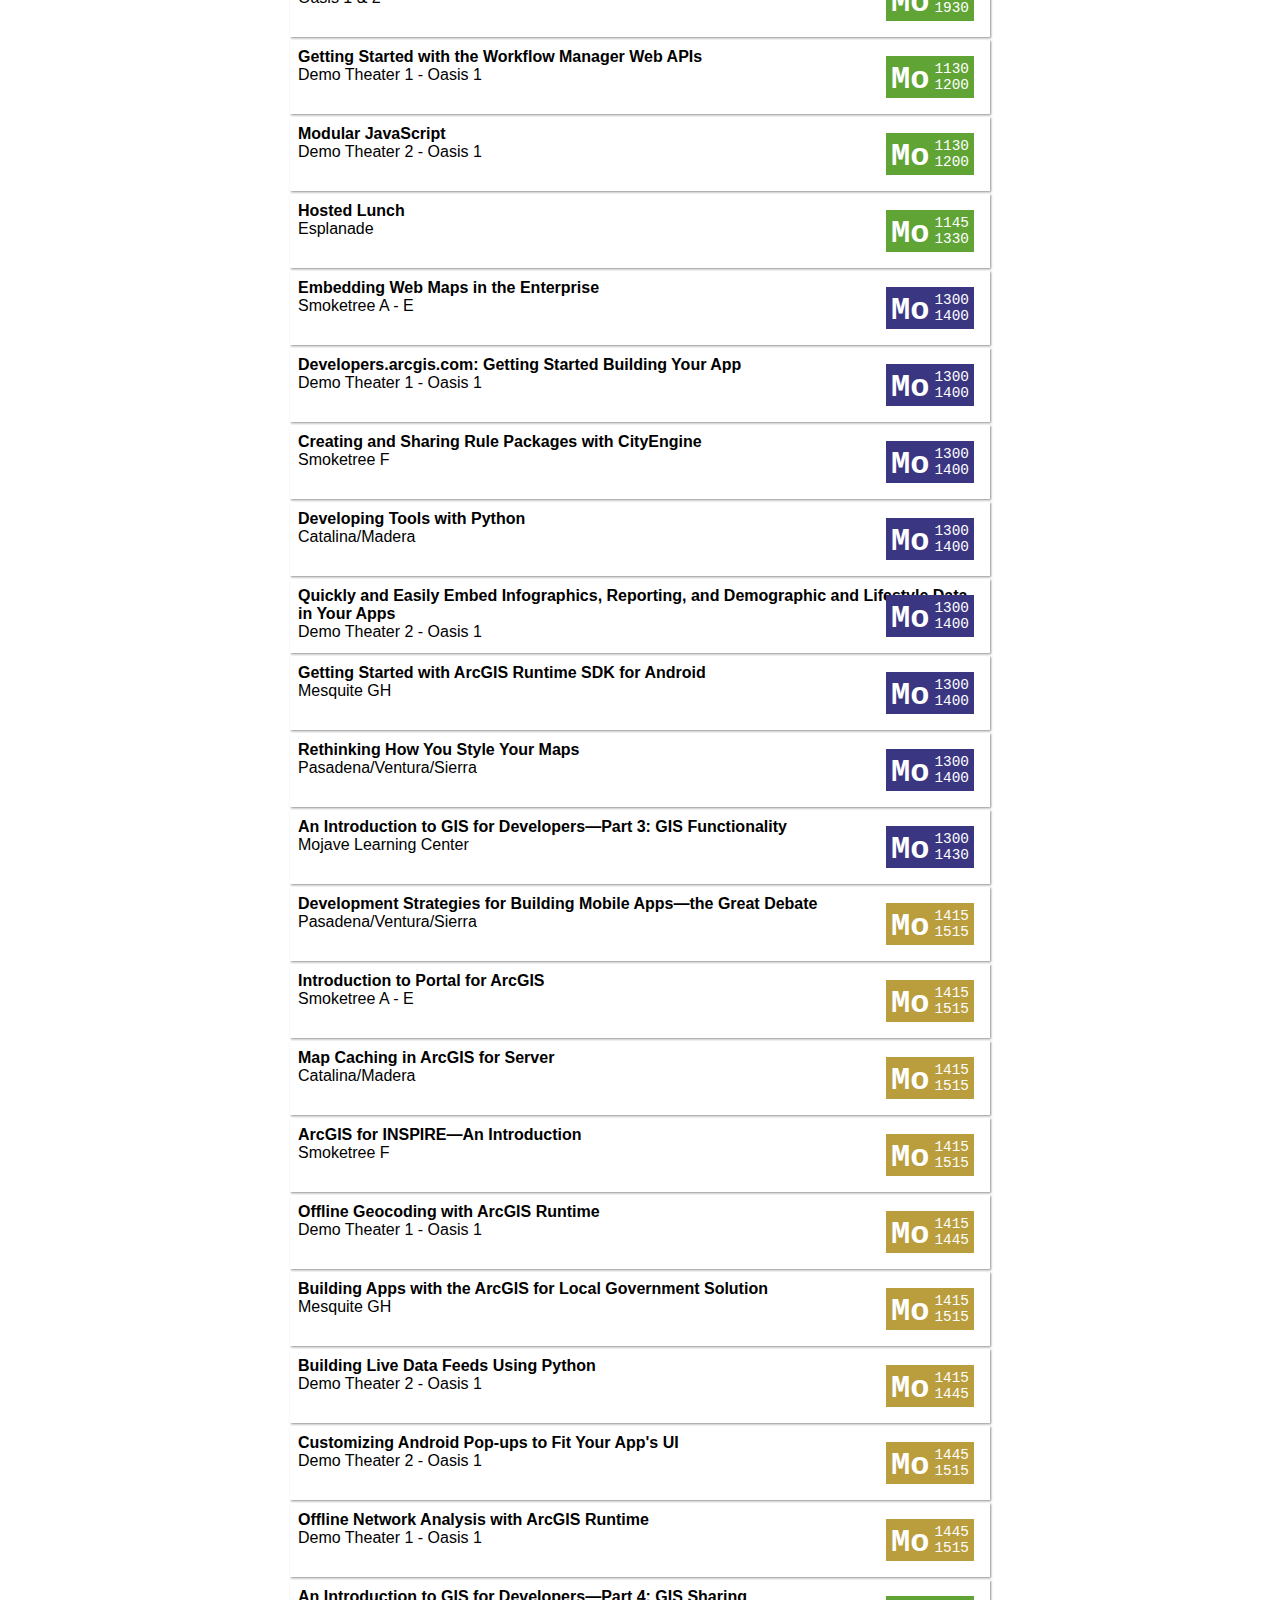
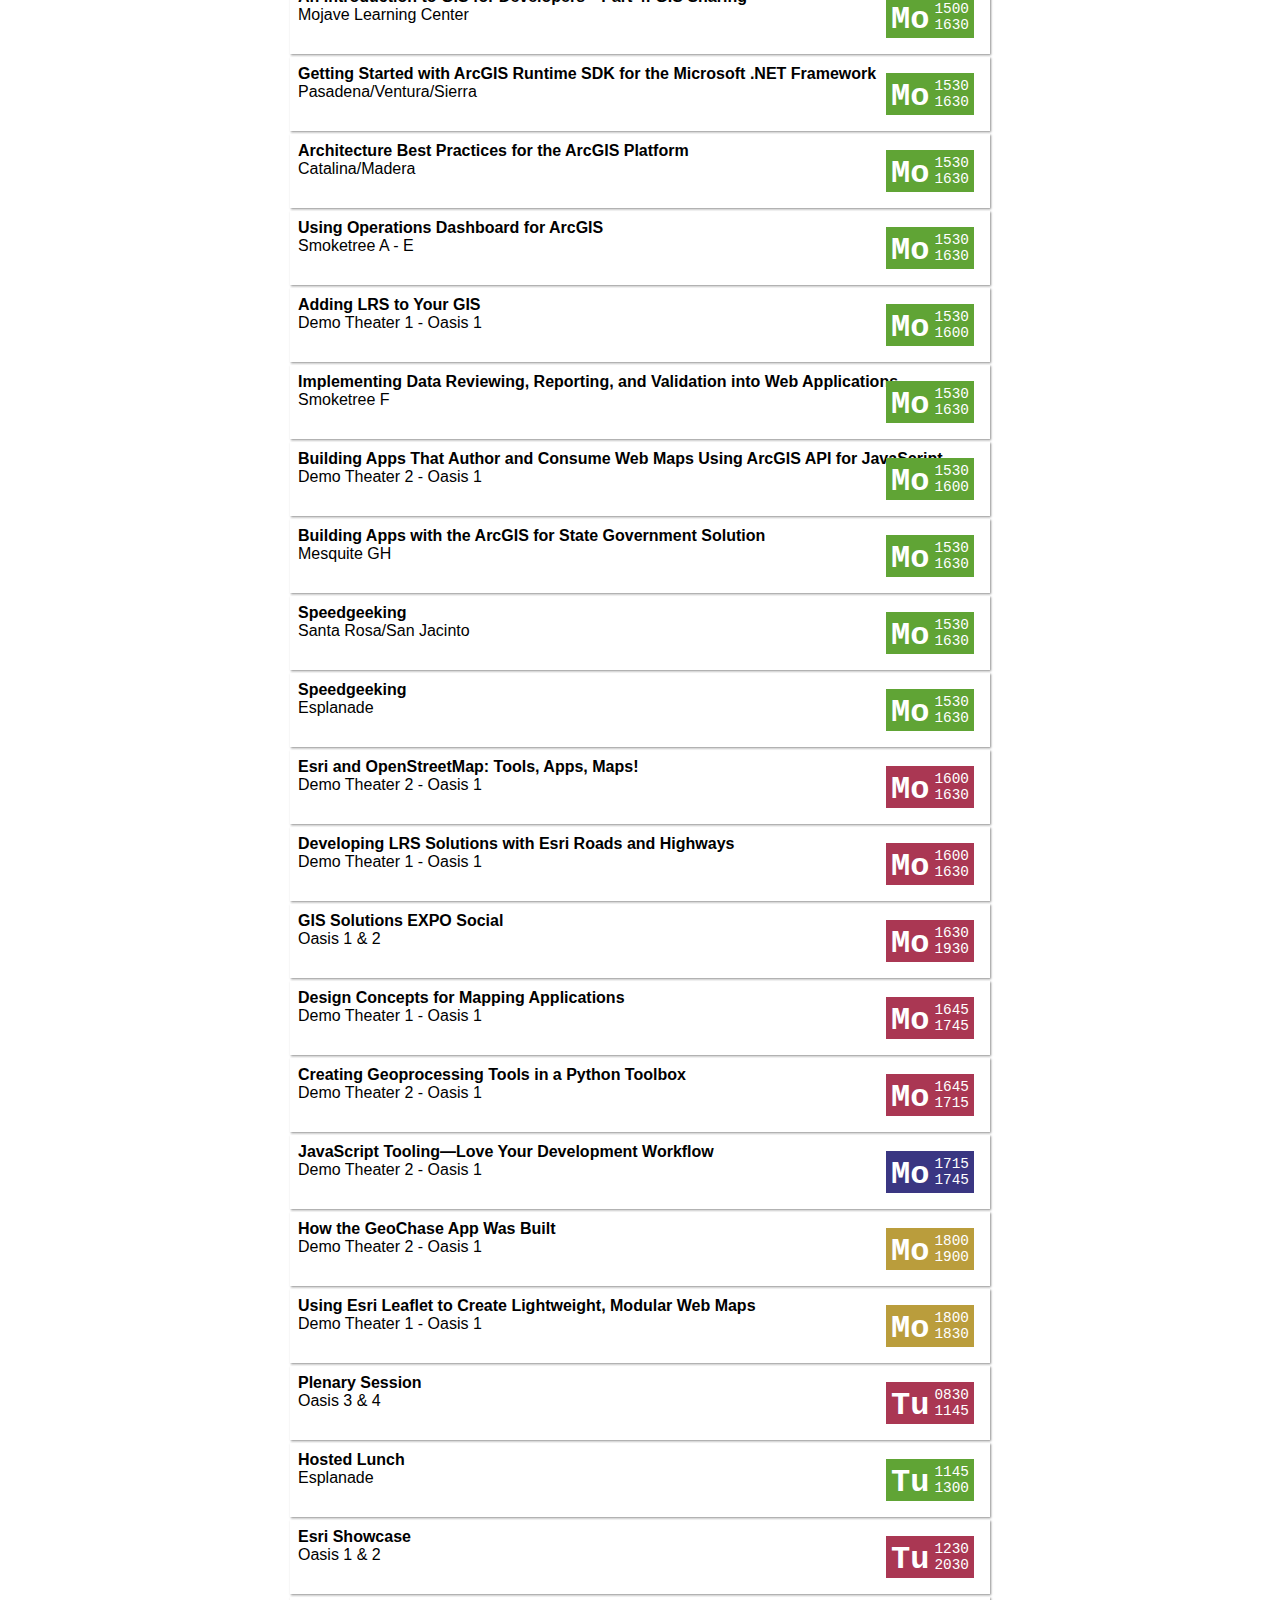
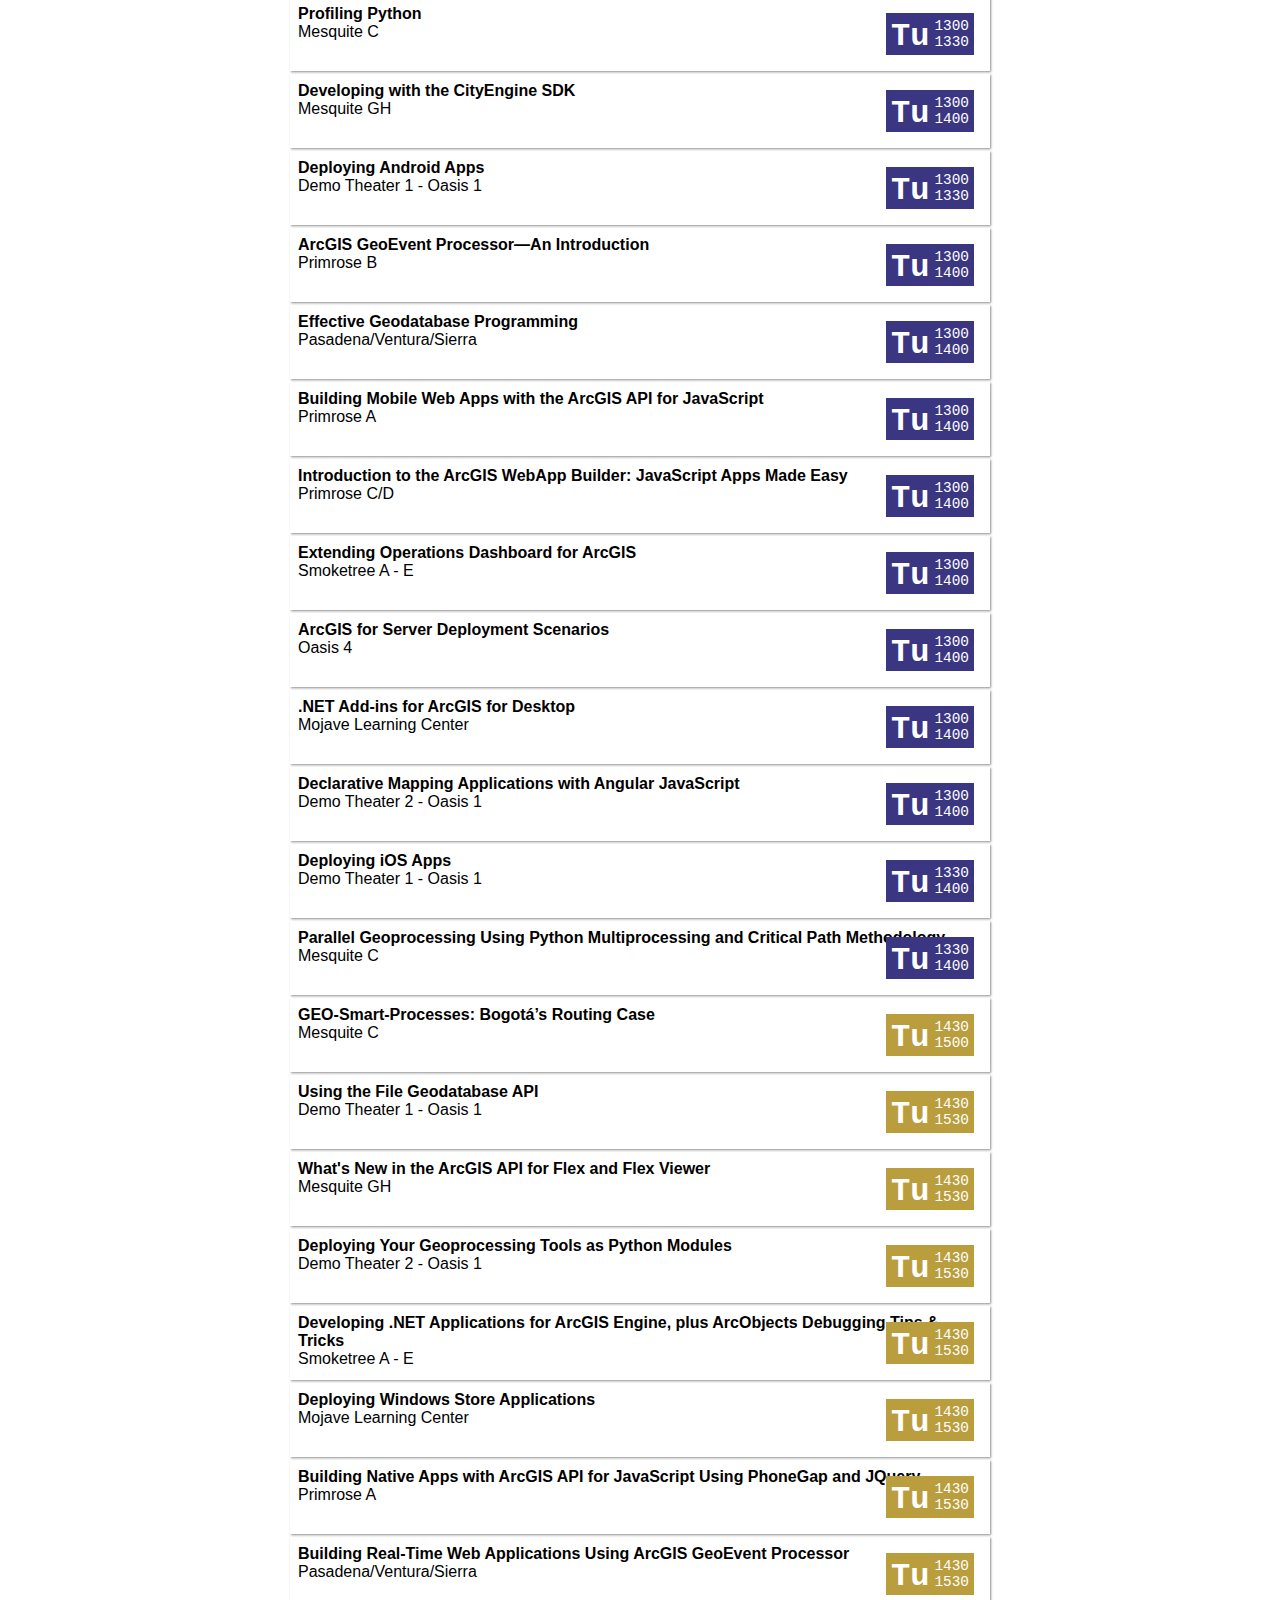
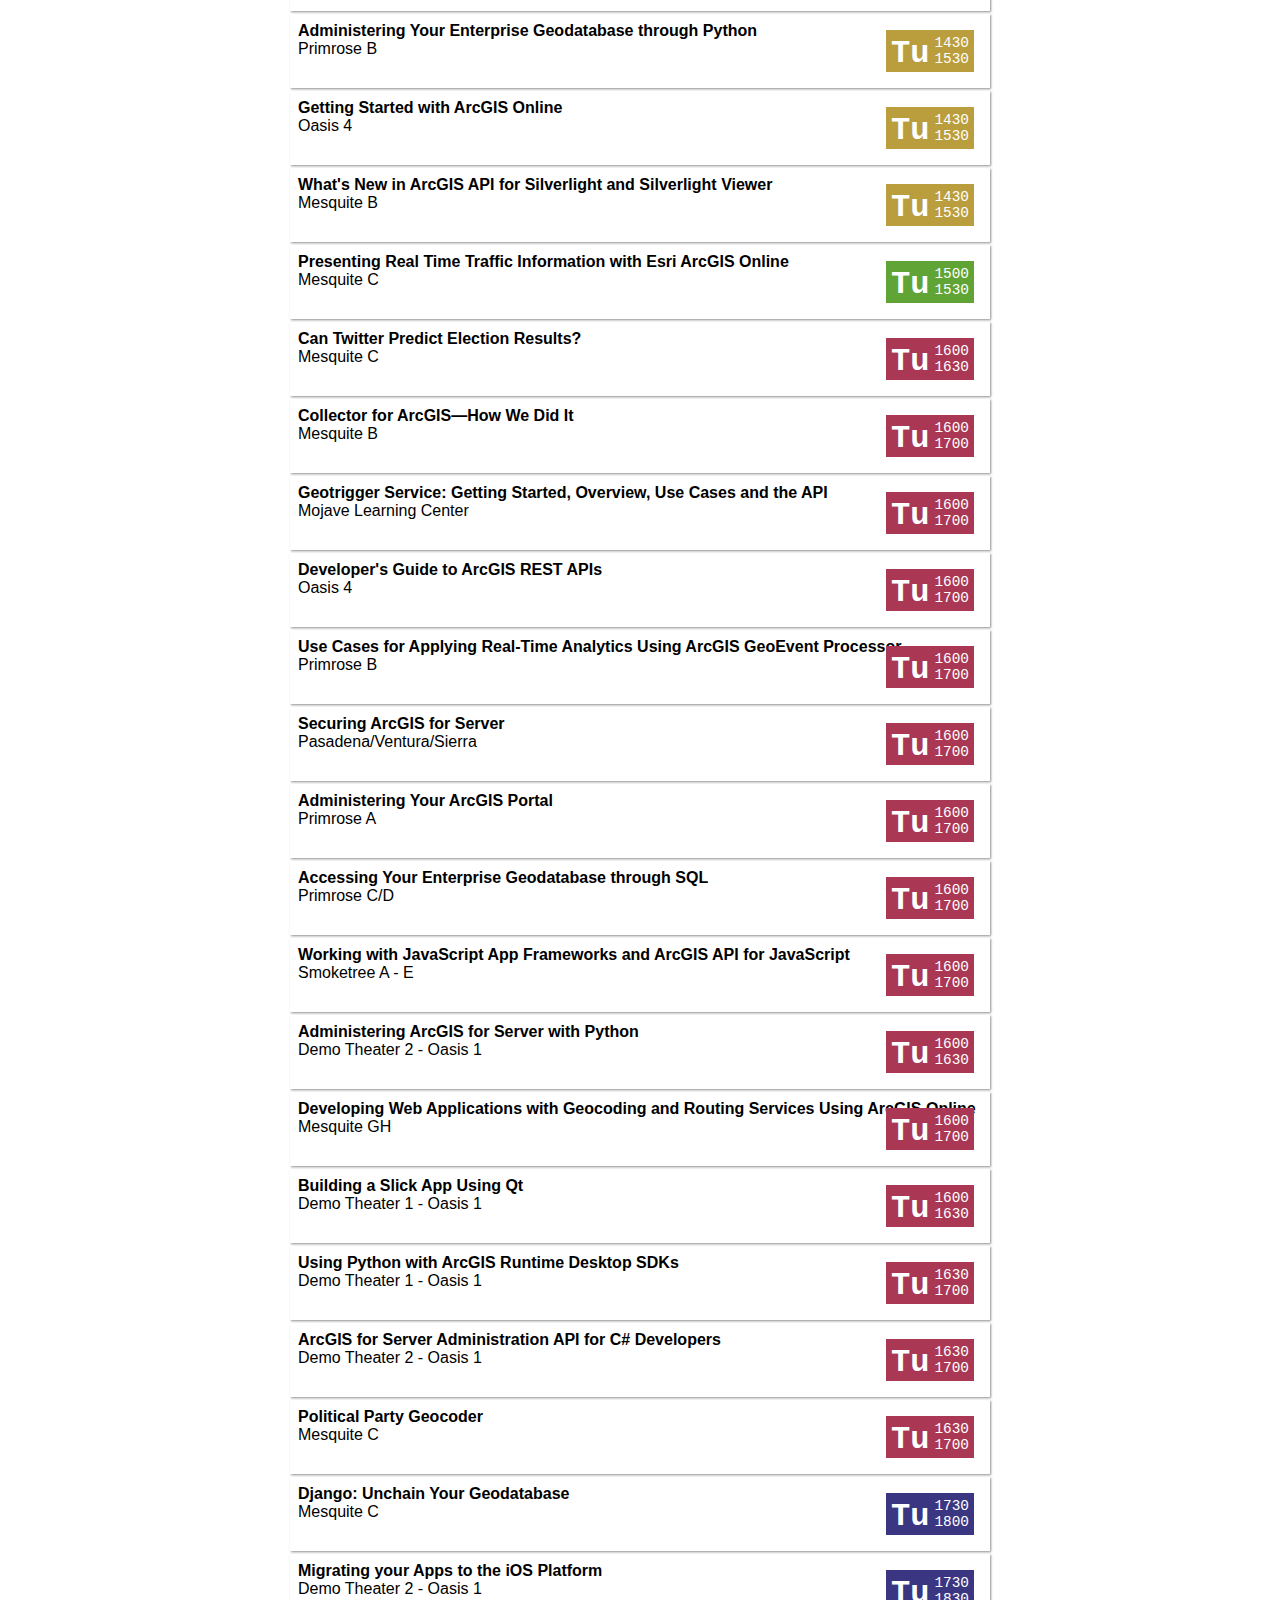
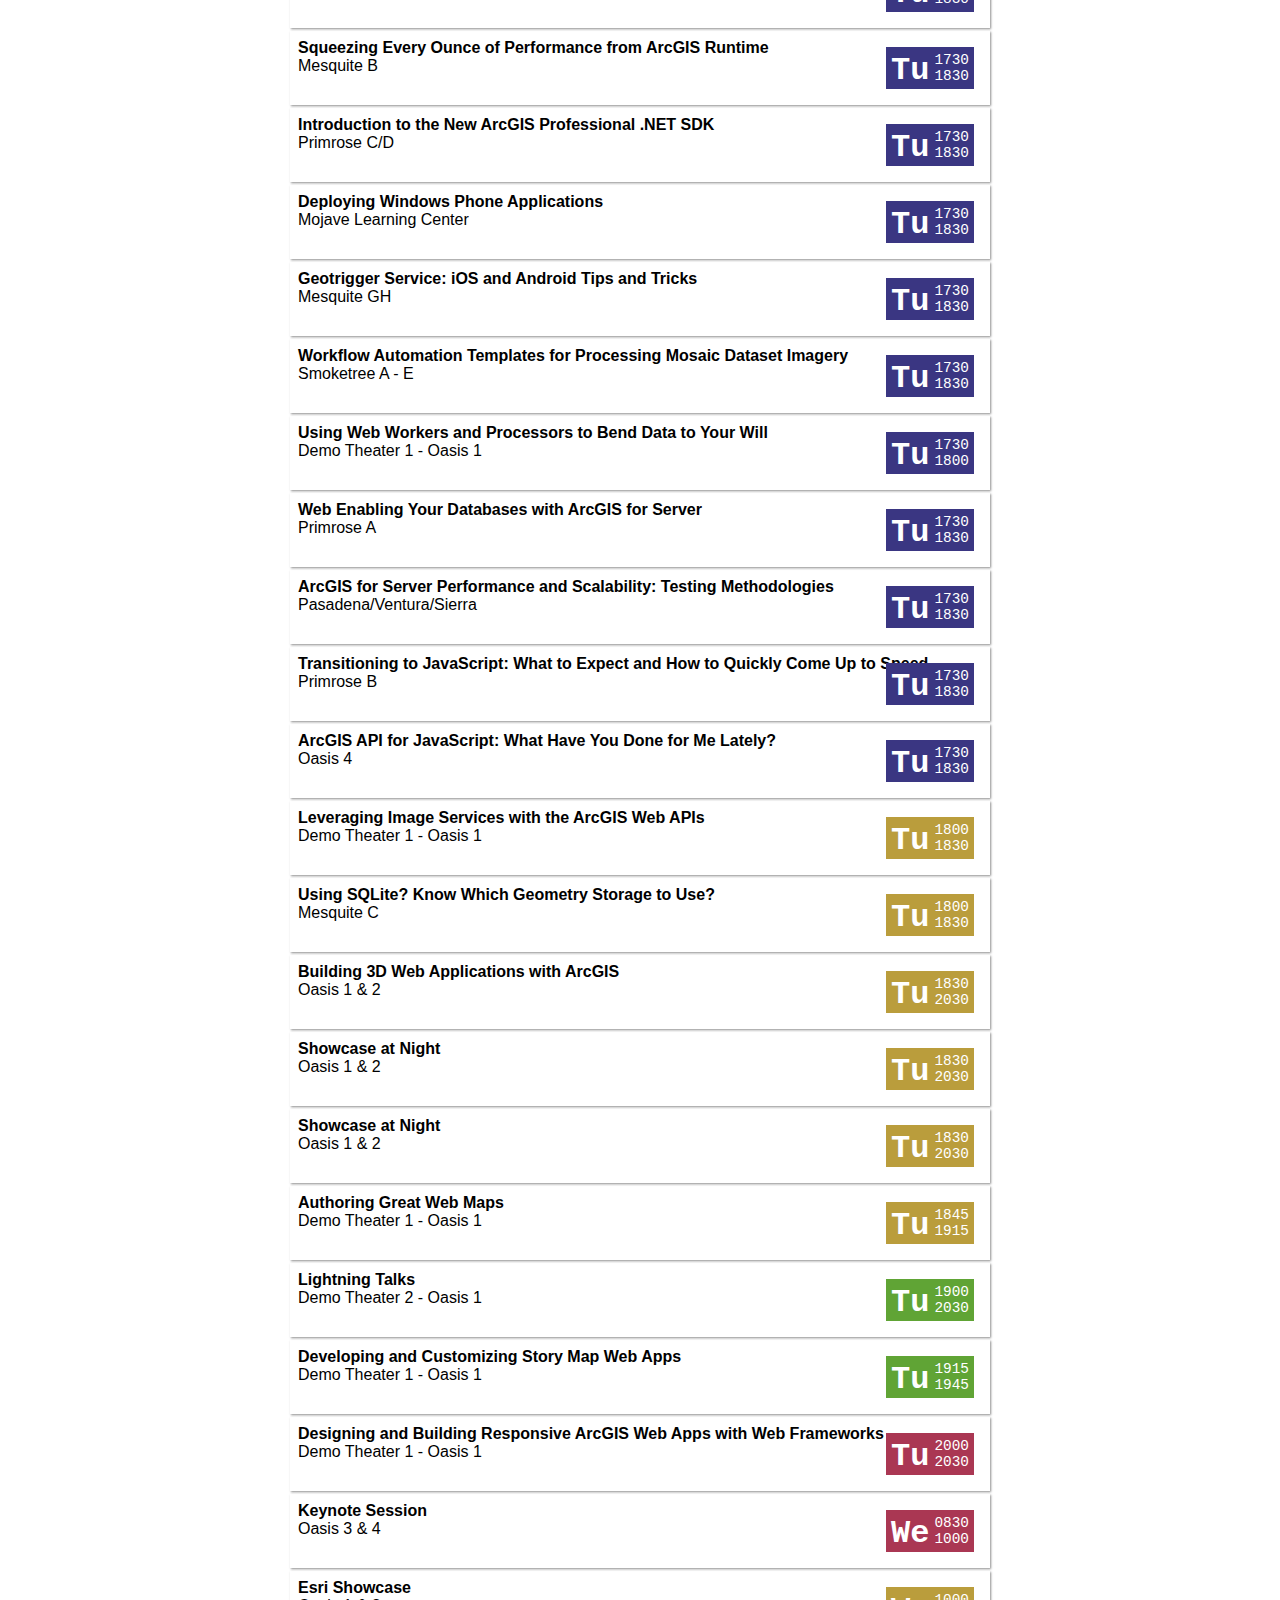
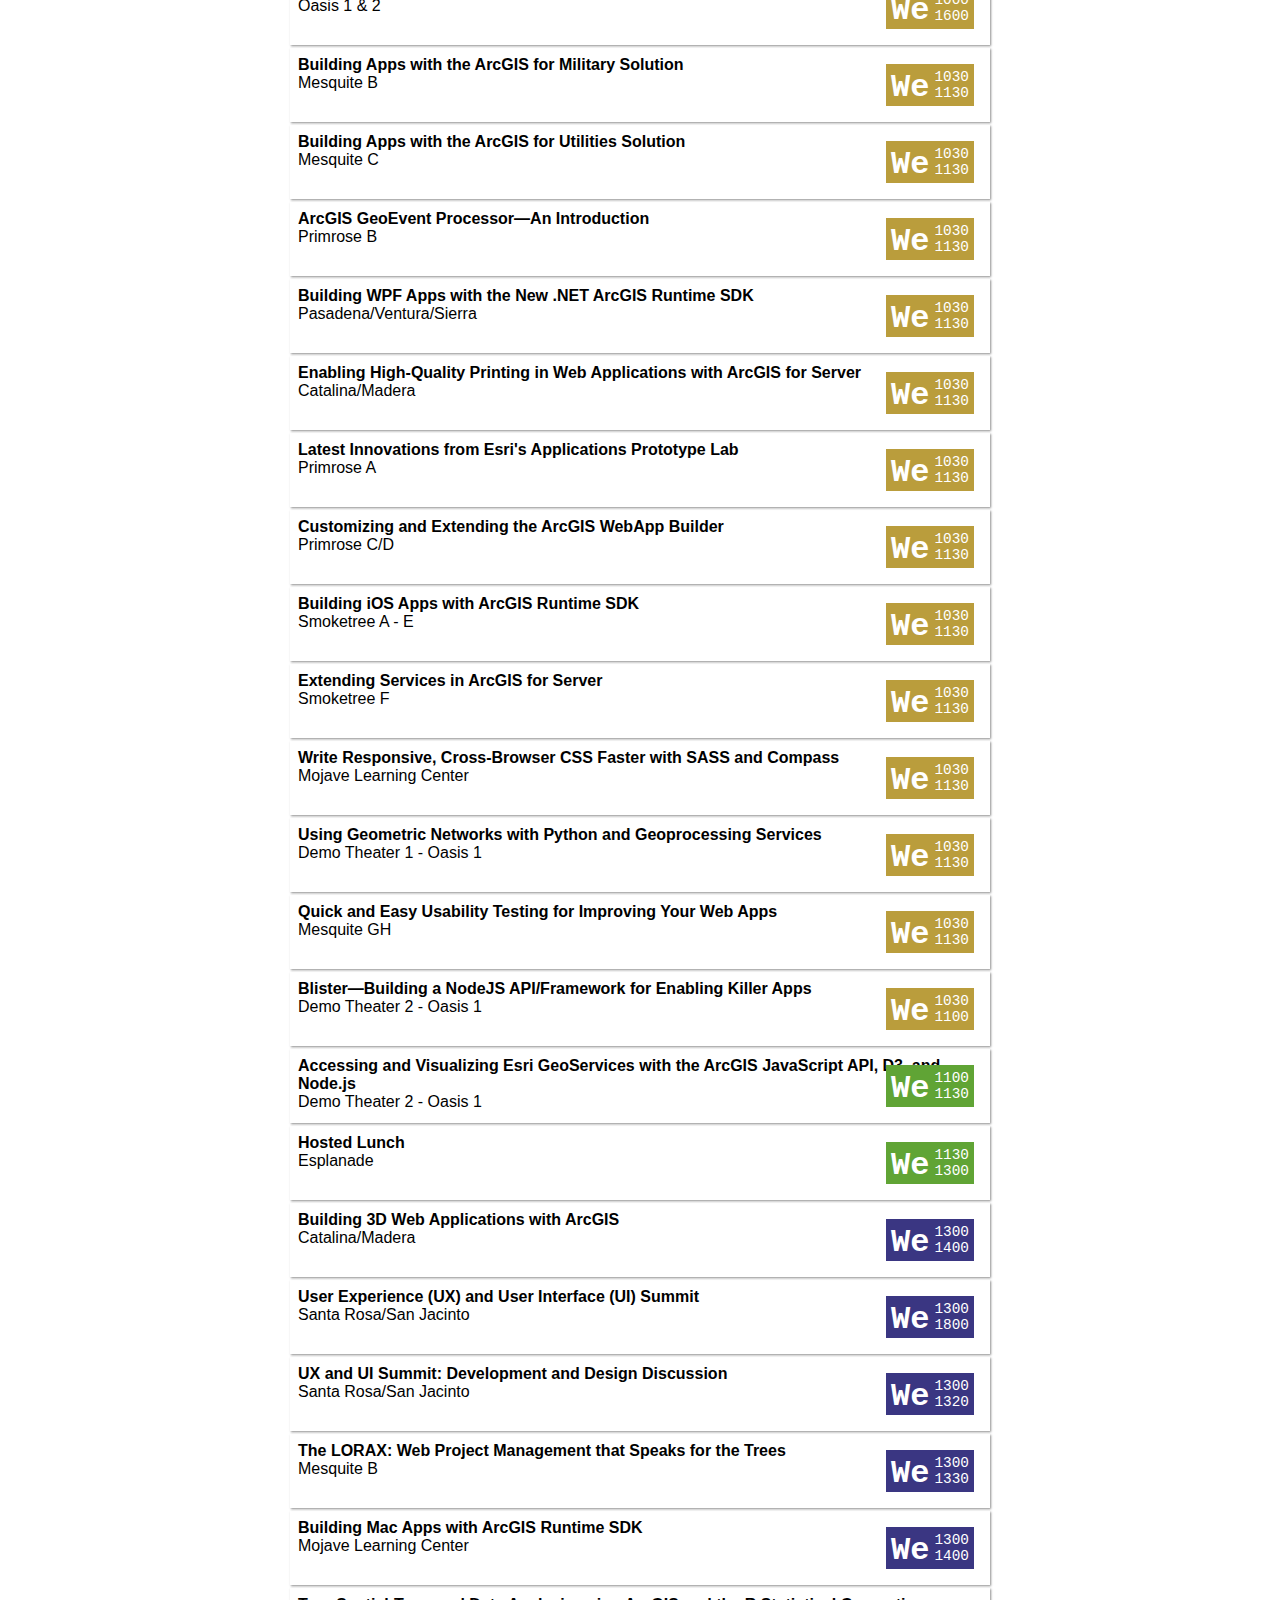
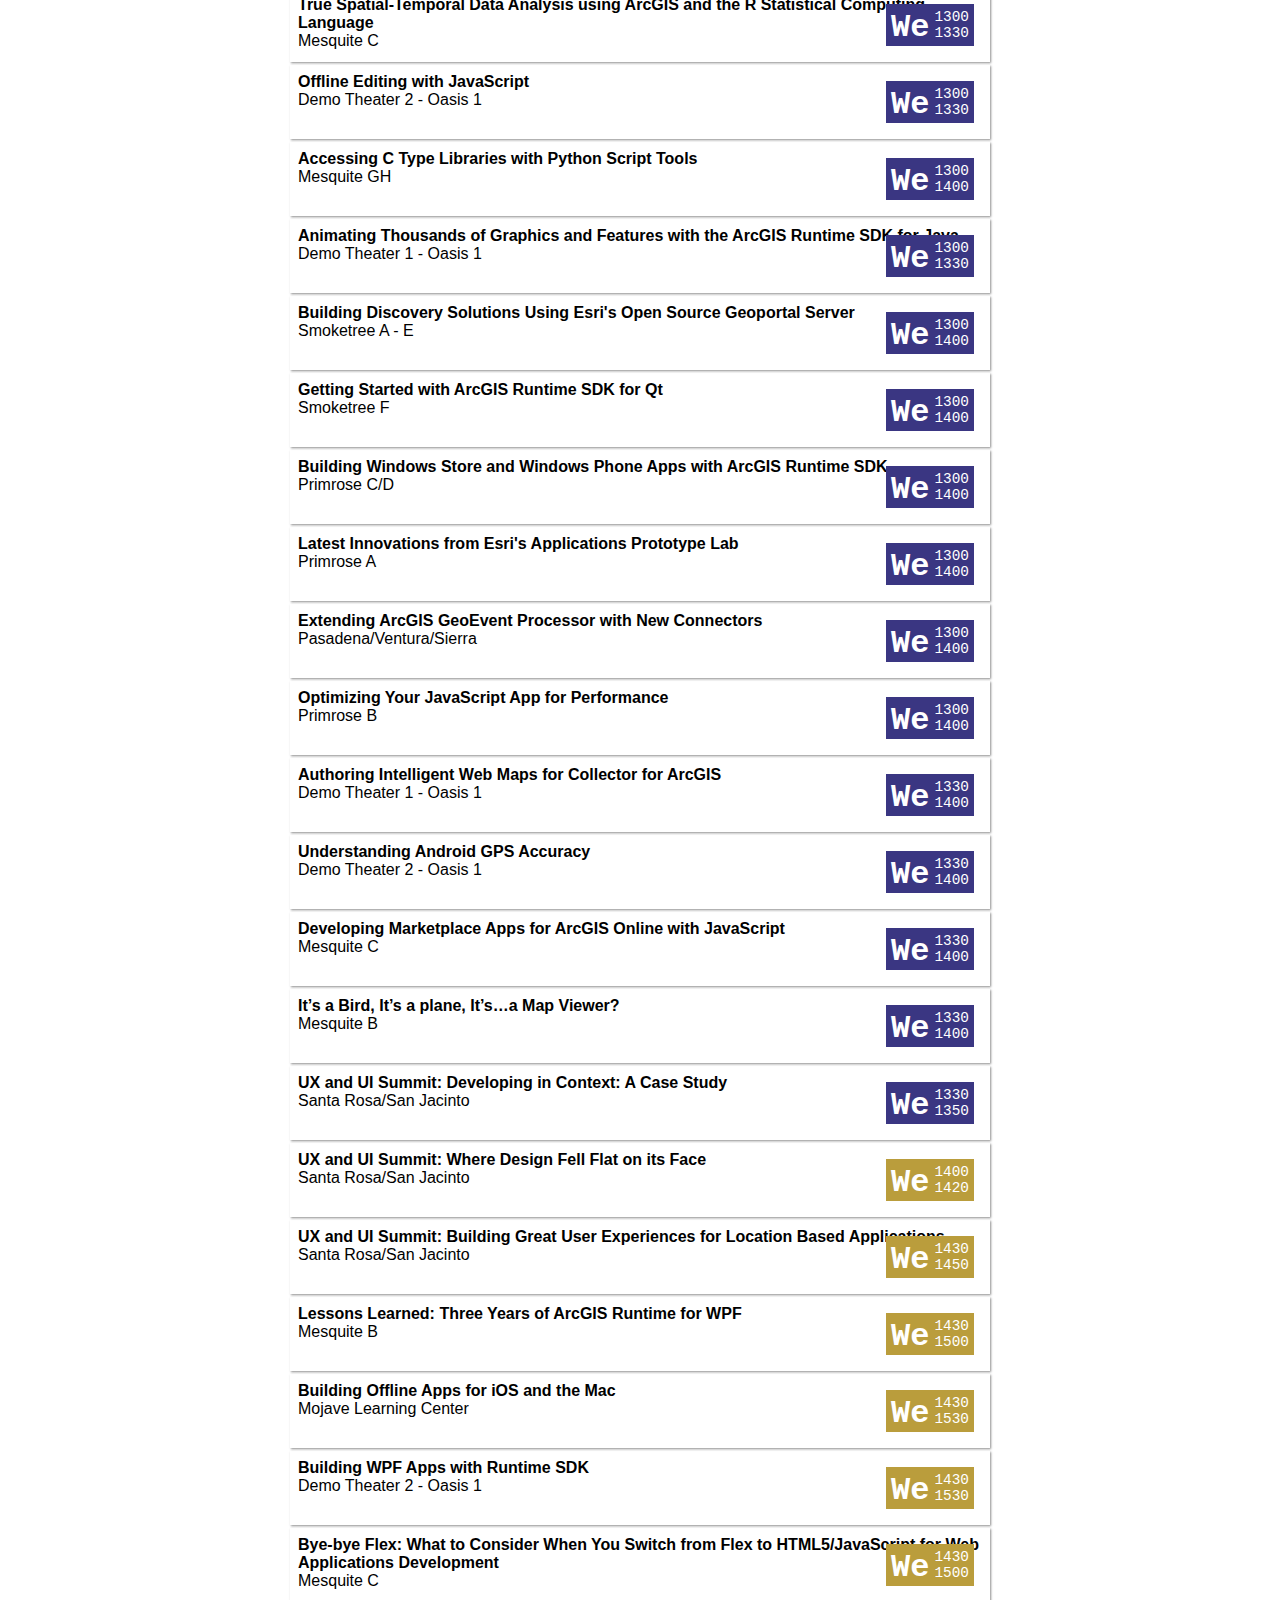
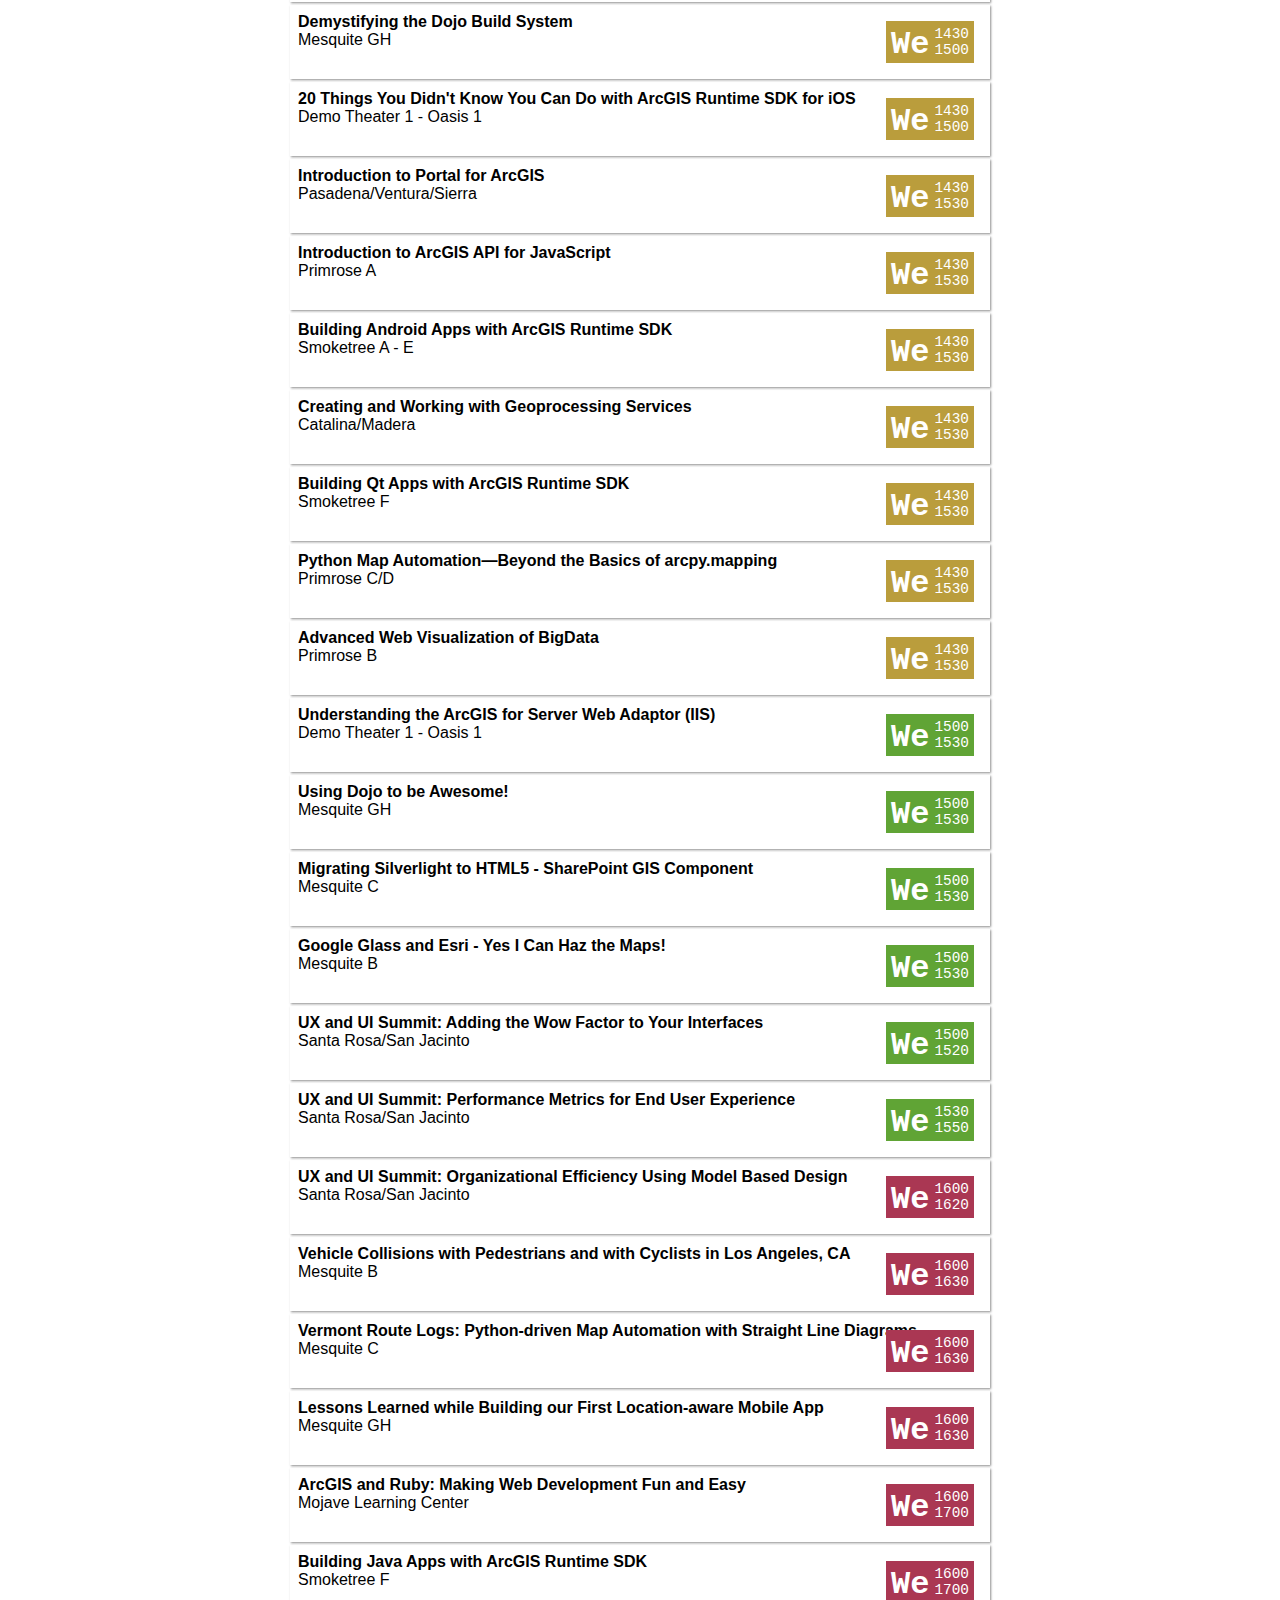
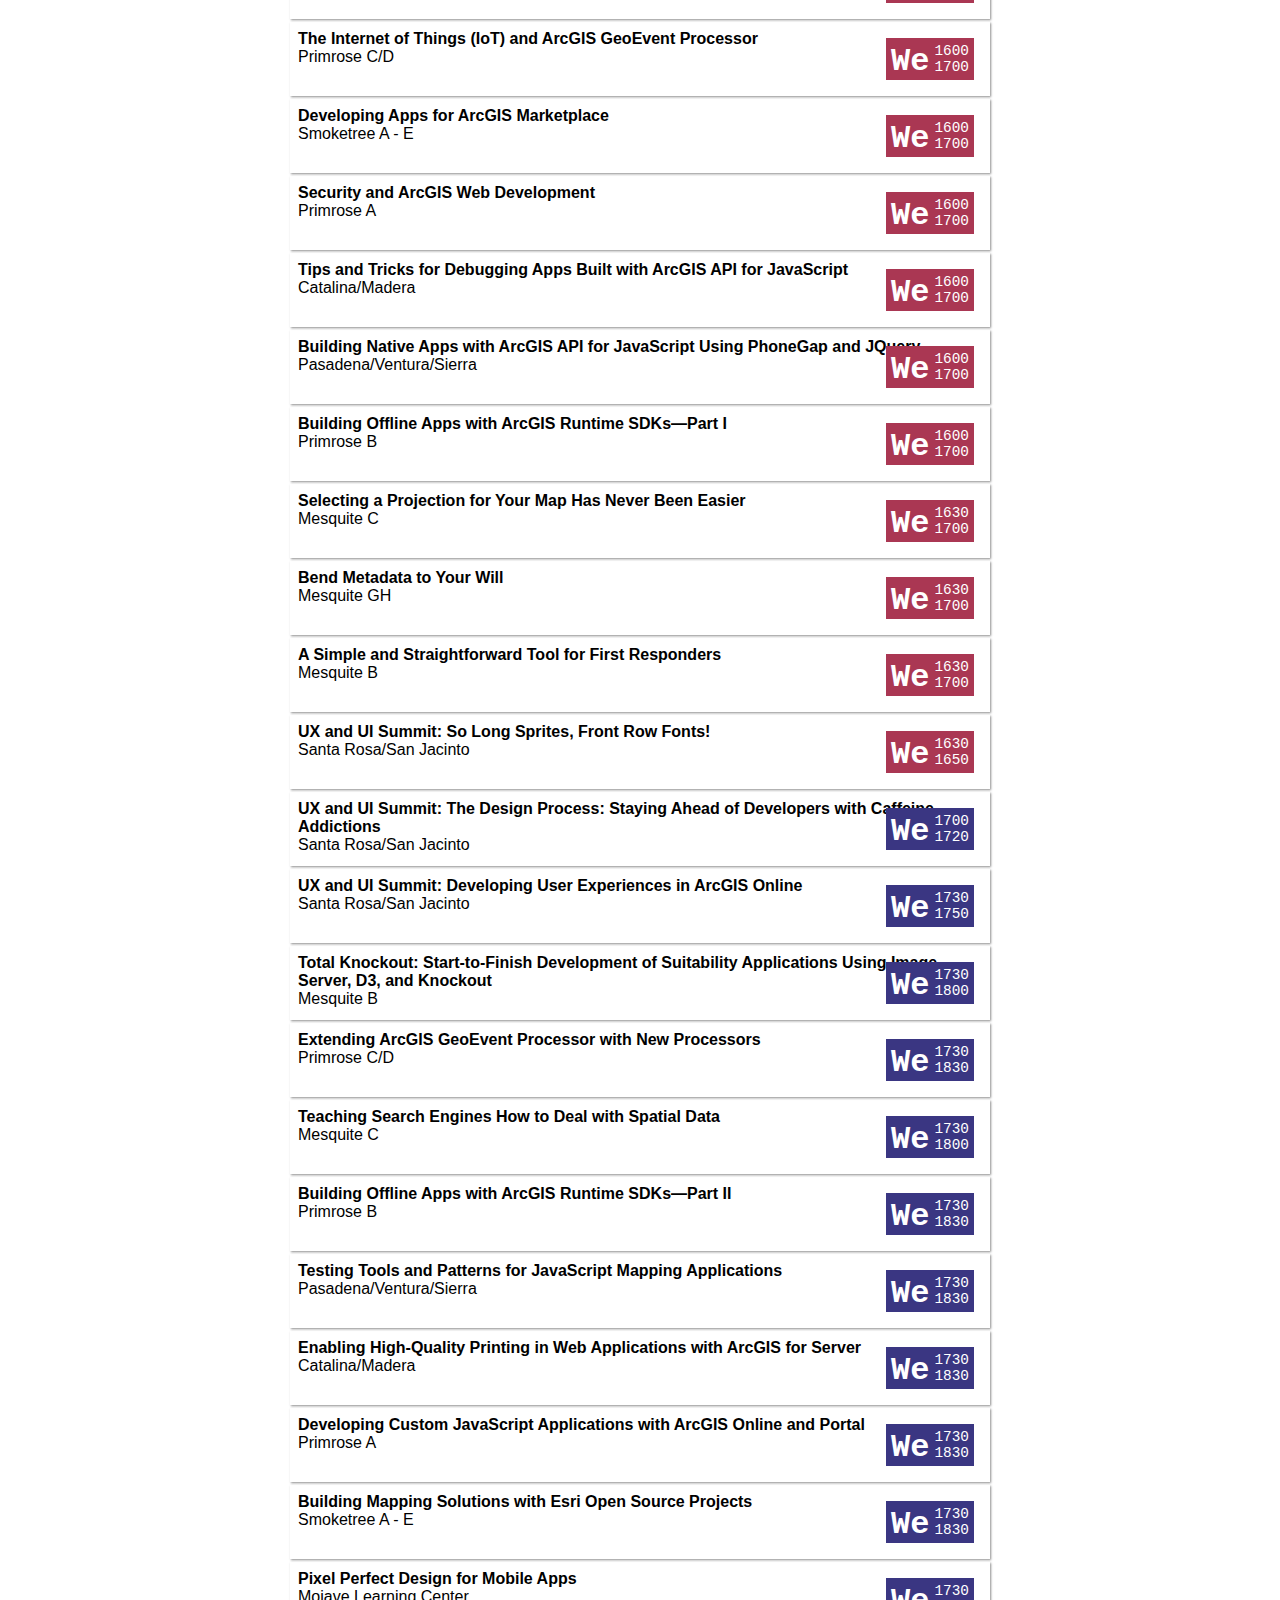
==== commit 6c3700e9: "fixed layouts etc" ====
--- a/index.html
+++ b/index.html
@@ -12,6 +12,7 @@
     <title></title>
     <meta name="description" content="">
     <meta name="viewport" content="width=device-width">
+    <link rel="stylesheet" type="text/css" href="css/normalize.css">
     <link rel="stylesheet" type="text/css" href="css/style.css">
     <script src="js/knockout-3.0.0.js"></script>
     <script src="js/jquery-2.1.0.min.js"></script>
@@ -28,11 +29,13 @@
         <ul class="sessionlist" data-bind="foreach: sessions">
             <li class="sessionitem" data-bind="click: $parent.expand, css { selected: offeringID == $parent.expandedParagraph()">
                 <div class="sessionhead">
-                    <span class="title" data-bind="text: sessionTitle"></span>
-                    <br />
-                    <span class="room" data-bind="text: room"></span>
+                    <div class="sessioninfo">
+                        <span class="title" data-bind="text: sessionTitle"></span>
+                        <br />
+                        <span class="room" data-bind="text: room"></span>
+                    </div>
                     <div class="date" data-bind="css: 'oclock' + startHour">
-                        <span class="weekday" data-bind="text: day(startDay)"></span>
+                        <div class="weekday" data-bind="text: day(startDay)"></div>
                         <div class="clock">
                             <span data-bind="text: preZero(startHour)"></span><span data-bind="text: postZero(startMinute)"></span>
                             <br />
--- a/css/style.css
+++ b/css/style.css
@@ -1,51 +1,54 @@
 * {
+	-moz-box-sizing: border-box;
+	-webkit-box-sizing: border-box;
 	box-sizing: border-box;
 }
 
-body, div, ul, li {
-	margin: 0;
-	padding: 0;
-}
 body {
-	margin-left:  5px;
+
 	font-family: 'dosis', sans-serif;
 }
 #container {
 	display: none;
 }
-
+h1 {
+	padding: 10px;
+}
 .sessionlist {
 	padding: 0;
 	margin: 0;
 	list-style-type: none;
 }
 .sessionitem {
-	padding-bottom: 10px;
+	box-shadow: 1px 1px 2px rgba(50, 50, 50, 0.55);
+	padding: 8px;
 	border: 0px solid #d9d9d9;
+	margin-bottom: 3px;
 
 }
 .selected{
 	background-color: #EEEEFC;
 }
+.sessioninfo { 
+	position: relative;
+}
 .sessionhead {
 	position:relative;
-	min-height: 58px;
-	padding-right: 120px;
+	height: 58px;
+	margin-right: 120px;
 	width:100%;
 }
 
 .date {
+	padding: 5px;
 	position:absolute;
-	right: 10px;
-	top: 7px;
-	width: 100px;
-	height: 44px;
-	overflow: hidden;
+	right: 8px;
+	top: 8px;
+	height: 42px;
 	color: white;
-	/*background-color: #2C76FF; */
-	padding: 2px;
+
 }
-.oclock8, .oclock12, .oclock16 {
+.oclock8, .oclock12, .oclock16, .oclock20 {
 	background-color: #AA3753;
 }
 .oclock9, .oclock13, .oclock17 {
@@ -61,18 +64,17 @@
 	font-family: 'm-1m', monospace;
 	font-size: .9em;
 	display: inline-block;
-	padding-left: 4px;
+	margin-left: 5px;
 }
-
 .weekday {
 	font-family: 'm-1m', monospace;
-
 	font-weight: bold;
 	font-size: 2em;
+	float: left;
 }
 .sessiondescription {
 	min-height: 25px;
-	margin-bottom: 30px;
+	padding-bottom: 30px;
 }
 .save {
 	font-weight: bold;
@@ -82,8 +84,11 @@
 	background-color: black;
 	color: white;
 	padding: 4px;
-	width: 100px;
+	width: 82px;
 	height: 30px;
+	margin: auto;
+	text-align: center;
+	vertical-align: middle;
 }
 .exp {
 	display: block;
